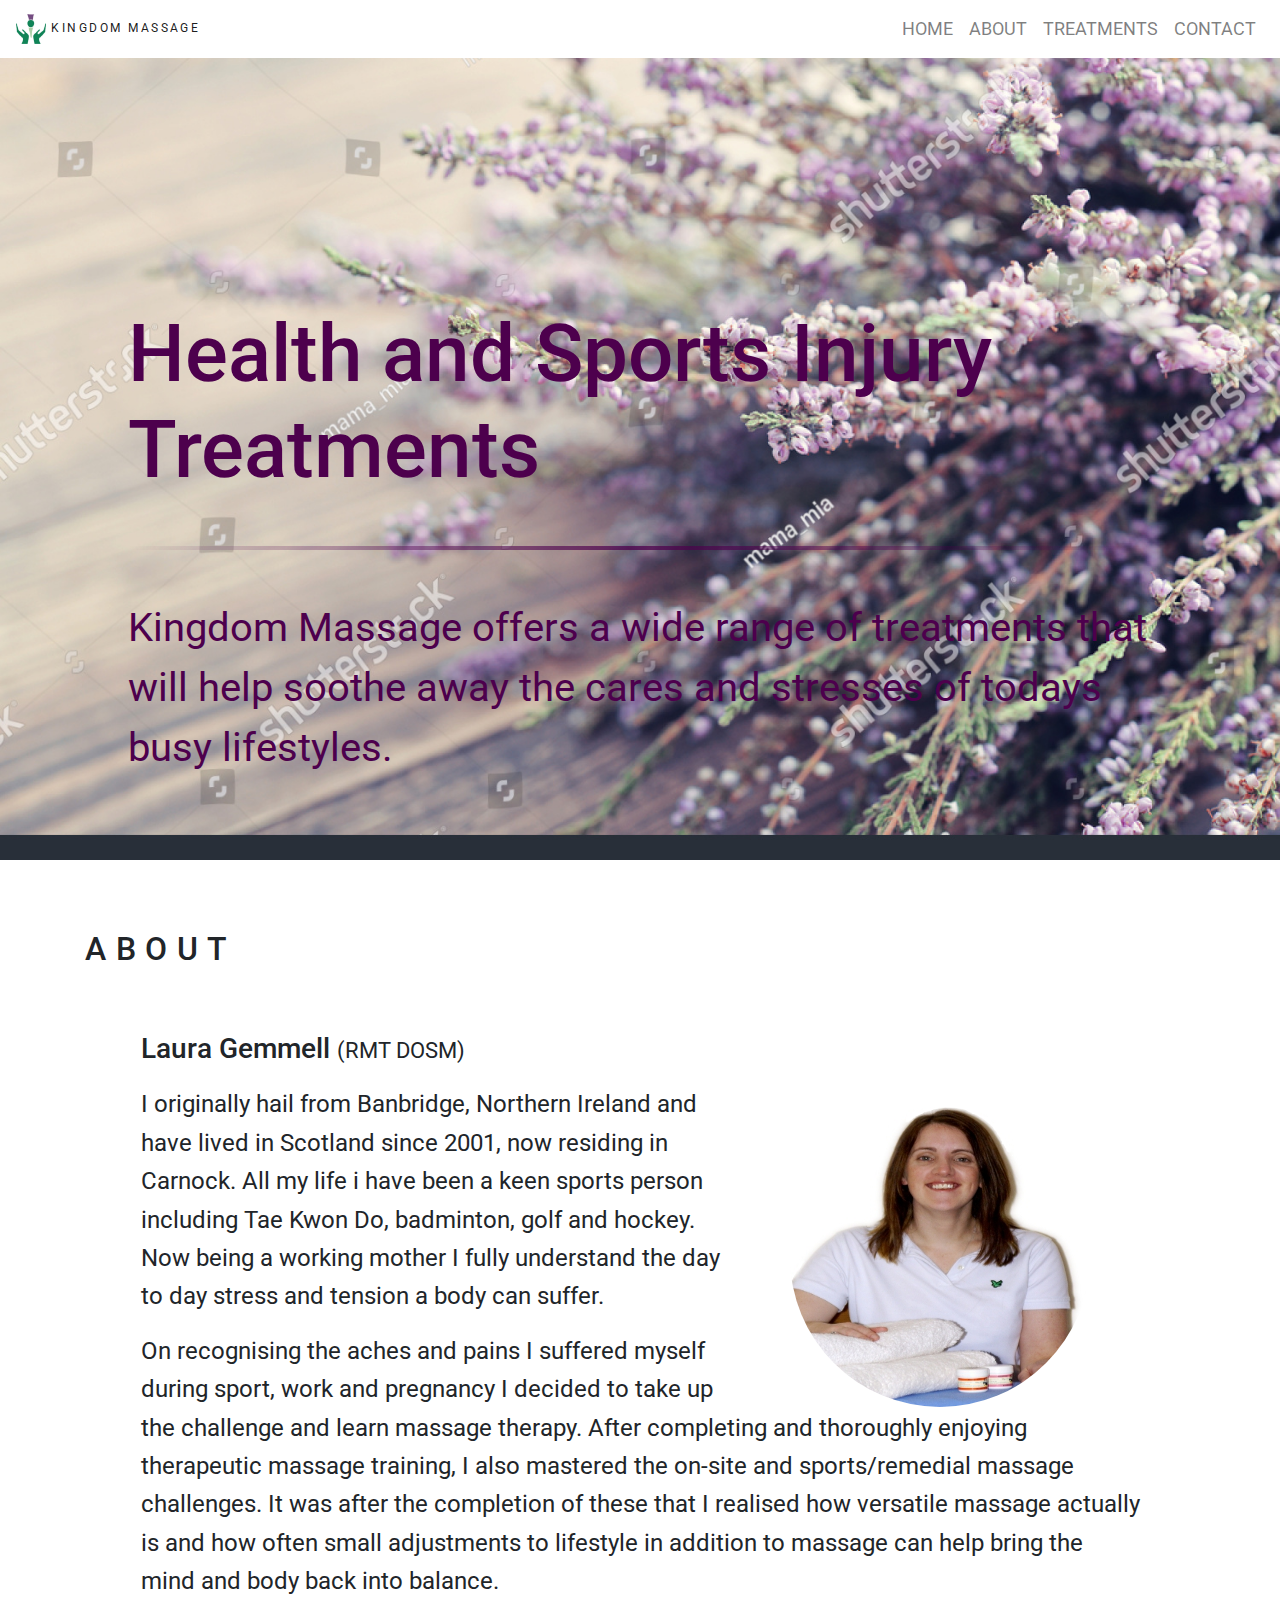
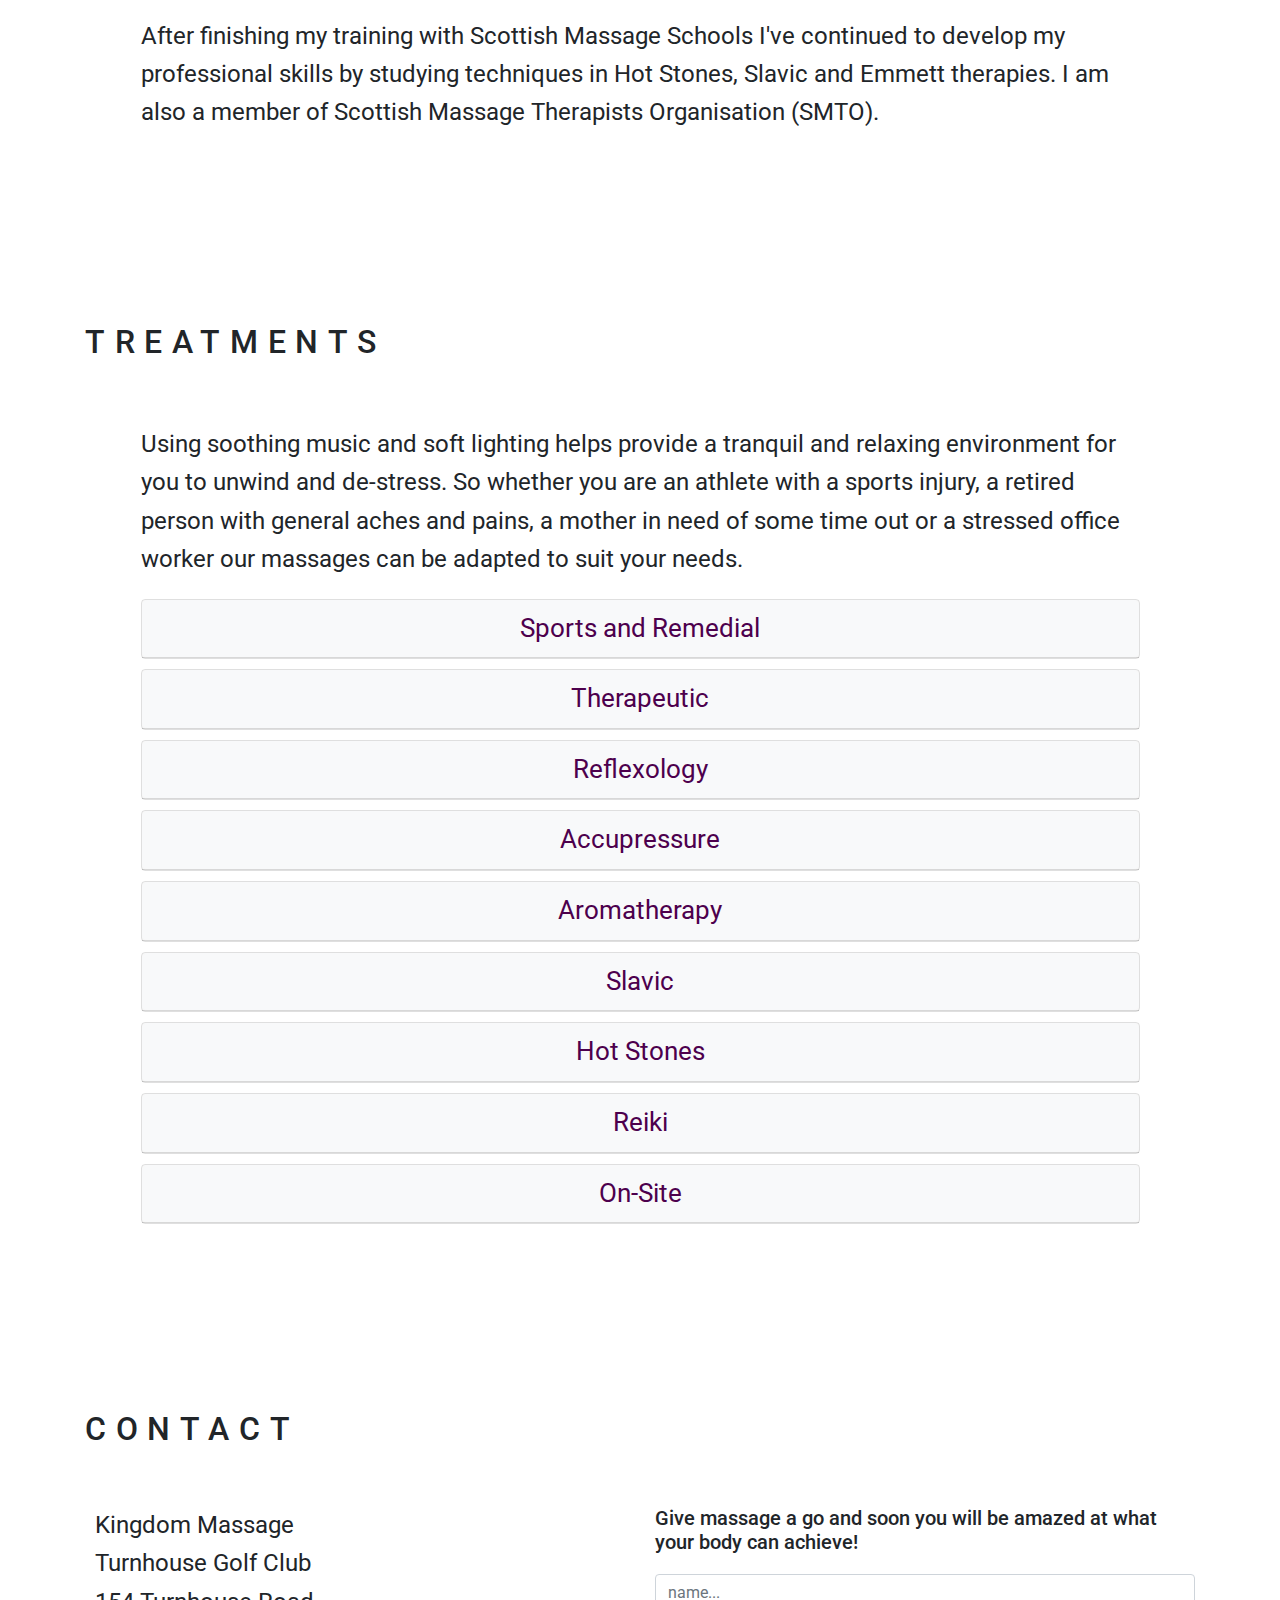
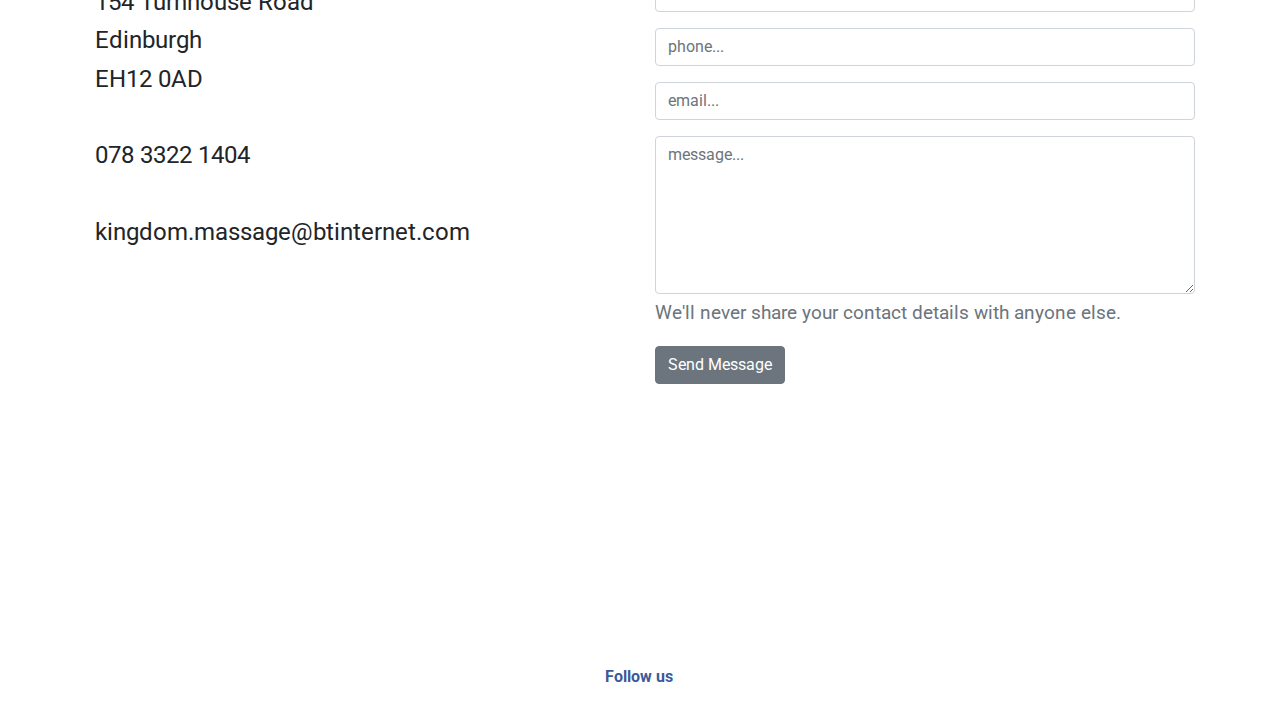
==== index.html @ f92fd1a7 "footer content added" ====
<!DOCTYPE html>
<html lang="en">
<head>
    <meta charset="UTF-8">
    <meta name="viewport" content="width=device-width, initial-scale=1.0">
    <meta http-equiv="X-UA-Compatible" content="ie=edge">
    <link rel="stylesheet" href="https://maxcdn.bootstrapcdn.com/bootstrap/4.1.3/css/bootstrap.min.css">
    <link rel="stylesheet" href="https://use.fontawesome.com/releases/v5.6.1/css/all.css" integrity="sha384-gfdkjb5BdAXd+lj+gudLWI+BXq4IuLW5IT+brZEZsLFm++aCMlF1V92rMkPaX4PP" crossorigin="anonymous"> 
    <link href="https://fonts.googleapis.com/css?family=Roboto:300,400,500,700&display=swap" rel="stylesheet">
    <link rel="stylesheet" href="assets/css/style.css" type="text/css" />
    <title>Kingdom Massage</title>
    
     
    
</head>
<body id="home">

<!-- ########### Header ########### -->

    <header>
        <nav class="navbar navbar-expand-lg navbar-light fixed-top">
            <a class="navbar-brand" href="#home">
                <img src="assets/images/logo.jpg" width="30" height="30" class="d-inline align-middle" alt="logo">
                Kingdom Massage
            </a>
            
            <button class="navbar-toggler" type="button" data-toggle="collapse" data-target="#navbarNavDropdown" aria-controls="navbarNavDropdown" aria-expanded="false" aria-label="Toggle navigation">
                <span class="navbar-toggler-icon"></span>
            </button>
  
            <div class="collapse navbar-collapse" id="navbarNavDropdown">
                <div class="navbar-nav ml-auto">
                    <a class="nav-item nav-link" href="#home">Home</a>
                    <a class="nav-item nav-link" href="#about">About</a>
                    <a class="nav-item nav-link" href="#treatments">Treatments</a>
                    <a class="nav-item nav-link" href="#contact">Contact</a>
                </div>
            </div>
        </nav>
   
        <div class="jumbotron">
            <h1>Health and Sports Injury Treatments</h1>
            <div class="jumbotron-message d-none d-sm-block">
                <hr class="my-5">
                <p>Kingdom Massage offers a wide range of treatments that will help soothe away the cares and stresses of todays busy lifestyles.</p>
            </div>
        </div>
    </header>
     
 
<!-- ########### About section ########### -->
 
    <section id="about">
        <div class="container section-container">
            <h2 class="container-title">About</h2>
            <div class="about-profile">
                <div class="about-image d-none d-sm-block">
                    <img src="assets/images/about.jpg" alt="Laura Gemmell" class="avator">
                </div>
                <div class="about-history">
                    <h3>Laura Gemmell <small>(RMT DOSM)</small></h3>
                    <p>I originally hail from Banbridge, Northern Ireland and have lived in Scotland since 2001, now residing in Carnock.
                    All my life i have been a keen sports person including Tae Kwon Do, badminton, golf and hockey. Now being a working mother I fully 
                    understand the day to day stress and tension a body can suffer.</p>
                        
                    <p>On recognising the aches and pains I suffered myself during sport, work and pregnancy I decided to take up the challenge and learn massage therapy. 
                    After completing and thoroughly enjoying therapeutic massage training, I also mastered the on-site and sports/remedial massage challenges. It was after 
                    the completion of these that I realised how versatile massage actually is and how often small adjustments to lifestyle in addition to massage can help 
                    bring the mind and body back into balance.</p>
                        
                    <p>After finishing my training with Scottish Massage Schools I've continued to develop my professional skills by studying techniques in Hot Stones, 
                    Slavic and Emmett therapies. I am also a member of Scottish Massage Therapists Organisation (SMTO).</p>
                </div>    
            </div>
        </div>
    </section>
  
  
 <!-- ########### treatments section ########### -->
 
    <section id="treatments" class="treatments-background">
        <div class="container section-container">
            <h2 class="container-title">Treatments</h2>
            <div class="treatments-experience">
            <p>Using soothing music and soft lighting helps provide a tranquil and relaxing environment for you to unwind and de-stress. 
            So whether you are an athlete with a sports injury, a retired person with general aches and pains, a mother in need of some time 
            out or a stressed office worker our massages can be adapted to suit your needs.</p>
            <div class="accordion" id="treatments-accordon">
                <div class="card">
                        <div class="card-header" id="headingOne">
                            <button class="btn btn-light btn-lg btn-block collapsed" type="button" data-toggle="collapse" data-target="#collapseOne" aria-expanded="false" aria-controls="collapseOne">
                              Sports and Remedial
                            </button>
                        </div>
                        <div id="collapseOne" class="collapse" aria-labelledby="headingOne" data-parent="#treatments-accordon">
                            <div class="card-body">
                                <div class="d-none d-sm-block">
                                    <img src="assets/images/sports_thumbnail.jpg" alt="Sports and Remedial" class="treatment-image">
                                </div>
                                <div class="treatment-description">
                                    <p>The aim here is to get to the source of an ailment not just the accompanying symptoms. The techniques used (including trigger point and myofascial release) help reduce muscular tension and bring the muscles back into balance with a reduction in pain and
                                        an improvement in range of movement.</p>
                                    <p>It reduces the likelihood of injury and if it does occur, the healing process is quickened. It involves the manipulation of the soft tissues of the body such as muscles, fascia, ligaments and tendons which can become damaged, impaired, knotted, tense
                                        or immobile.</p>
                                    <p>This deep tissue massage not only suits sports people but anyone who suffers with chronic conditions such as back pain, sciatica, arthritis, headaches/migraines, repetitive strain injuries such as tennis and golfers elbow, frozen shoulder etc.</p>
                                    <p>People from all walks of life and of all ages may benefit from this treatment.</p>
                                </div>
                            </div>
                        </div>
                    </div>
                <div class="card">
                        <div class="card-header" id="headingTwo">
                            <button class="btn btn-light btn-lg btn-block collapsed" type="button" data-toggle="collapse" data-target="#collapseTwo" aria-expanded="false" aria-controls="collapseTwo">
                                  Therapeutic
                            </button>
                        </div>
                        <div id="collapseTwo" class="collapse" aria-labelledby="headingTwo" data-parent="#treatments-accordon">
                            <div class="card-body">
                                <div class="d-none d-sm-block">
                                    <img src="assets/images/therapeutic_thumbnail.png" alt="Therapeutic"class="treatment-image">
                                </div>
                                <div class="treatment-description">
                                    <p>This treatment aids relaxation through loosening and improving muscle tone.  An increase in circulation will also enhance both oxygen and nutrient delivery to muscle cells whilst boosting waste removal which results in a reduction of the physical effect of stress i.e. lower heart rate, breathing rate and blood pressure.</p>
                                    <p>Therapeutic massage can be used as a standalone treatment on a regular basis to promote that feel good feeling, as well as treating a wide range of conditions and ailments.</p>
                                </div>
                            </div>
                        </div>
                    </div>
                <div class="card">
                        <div class="card-header" id="headingThree">
                            <button class="btn btn-light btn-lg btn-block collapsed" type="button" data-toggle="collapse" data-target="#collapseThree" aria-expanded="false" aria-controls="collapseThree">
                                Reflexology
                            </button>
                        </div>
                        <div id="collapseThree" class="collapse" aria-labelledby="headingThree" data-parent="#treatments-accordon">
                            <div class="card-body">
                                <div class="d-none d-sm-block">
                                    <img src="assets/images/reflexology_thumbnail.jpeg" alt="Reflexology"class="treatment-image">
                                </div>
                                <div class="treatment-description">
                                    <p>Reflexology is based on the theory that different points on the feet, lower leg, hands, face and ears correspond to different areas on the body.  It’s main aim is to help release stress which in turn will help the body heal and regenerate.  This is achieved through the central nervous system which signals the body to adjust tension levels and aims to enhance overall relaxation and potentially bring internal organs and their systems into a state of optimum functioning.</p>
                                    <p>Another bonus for reflexology is that it can be received by anyone of any age.  The therapist uses unique micromovement techniques with the goal of creating a positive response on the circulatory, respiratory, endocrine, immune and neuropeptide systems.</p>
                                    <p>Turn the tides on stress and let it was away with reflexology!</p>
                                </div>
                            </div>
                        </div>
                    </div>
                <div class="card">
                        <div class="card-header" id="headingFour">
                            <button class="btn btn-light btn-lg btn-block collapsed" type="button" data-toggle="collapse" data-target="#collapseFour" aria-expanded="false" aria-controls="collapseFour">
                                Accupressure
                            </button>
                        </div>
                        <div id="collapseFour" class="collapse" aria-labelledby="headingFour" data-parent="#treatments-accordon">
                            <div class="card-body">
                                <div class="d-none d-sm-block">
                                    <img src="assets/images/accupressure_thumbnail.jpg" alt="Accupressure"class="treatment-image">
                                </div>
                                <div class="treatment-description">
                                    <p>This is a traditional Chinese technique which involves physical pressure being applied to acupoints (common to both acupressure and acupuncture) using the fingertips, hand and elbow. It is a rejuvenating massage for the back, neck, shoulders, arms, hands and scalp. When the acupoints are pressed they release muscular tension and promote the circulation of blood, stimulating the bodies natural self-curative abilities.</p>
                                    <p>Acupressure stengthens resistance to disease and promotes wellness by concentrating on areas most affected by prolonged repetitive work. It continues to be the most effective method for tension-related ailments by using the power and sensitivity of the human hand.</p>
                                 </div>
                            </div>
                        </div>
                    </div>
                <div class="card">
                        <div class="card-header" id="headingFive">
                            <button class="btn btn-light btn-lg btn-block collapsed" type="button" data-toggle="collapse" data-target="#collapseFive" aria-expanded="false" aria-controls="collapseFive">
                                  Aromatherapy
                            </button>
                        </div>
                        <div id="collapseFive" class="collapse" aria-labelledby="headingFive" data-parent="#treatments-accordon">
                            <div class="card-body">
                                <div class="d-none d-sm-block">
                                    <img src="assets/images/aromatherapy_thumbnail.jpeg" alt="Accupressure"class="treatment-image">
                                </div>
                                <div class="treatment-description">
                                    <p>Aromatherapy is a holistic treatment using natural plant extracts to promote health and well being to awaken your senses and equip you to cope with lifes pressures.  The oil blend used is influenced by the desired outcome of the client.  So whether it’s revitalisation or  relaxation, the mind, body and spirit are all given a boost which enhances both physical and emotional health.</p>
                                 </div>
                            </div>
                        </div>
                    </div>
                <div class="card">
                        <div class="card-header" id="headingSix">
                            <button class="btn btn-light btn-lg btn-block collapsed" type="button" data-toggle="collapse" data-target="#collapseSix" aria-expanded="false" aria-controls="collapseSix">
                                Slavic
                            </button>
                        </div>
                        <div id="collapseSix" class="collapse" aria-labelledby="headingSix" data-parent="#treatments-accordon">
                            <div class="card-body">
                                <div class="d-none d-sm-block">
                                    <img src="assets/images/slavic_thumbnail.jpeg" alt="Slavic"class="treatment-image">
                                </div>
                                <div class="treatment-description">
                                    <p>This massage was originally used in Mongolia on their warriors. Back then it was performed with honey, milk and floral water which were combined with herbal infusions.</p>
                                    <p>The massage was further developed in Eastern Europe were it became part of family culture and in the 20th century travelled west as part of ballet dancers pre and post exercise regimes.</p>
                                    <p>Slavic is the heart and soul of aromatherapy and takes it right back to its origins. It is a peaceful, harmonising massage that helps you drift into a dreamlike state using circular, flowing movements which are deeply relaxing. The warm blend of oil used
                                        is ideal for relieving muscle tension and stress aiming to stimulate and relax, pull and support. It’s by this working in duality over every part of the body that rebalances the body’s own natural rhythms.</p>
                                </div>
                            </div>
                        </div>
                    </div>
                <div class="card">
                        <div class="card-header" id="headingSeven">
                            <button class="btn btn-light btn-lg btn-block collapsed" type="button" data-toggle="collapse" data-target="#collapseSeven" aria-expanded="false" aria-controls="collapseSeven">
                                Hot Stones
                            </button>
                        </div>
                        <div id="collapseSeven" class="collapse" aria-labelledby="headingSeven" data-parent="#treatments-accordon">
                            <div class="card-body">
                                <div class="d-none d-sm-block">
                                    <img src="assets/images/hotstones_thumbnail.jpg" alt="Hot Stones"class="treatment-image">
                                </div>
                                <div class="treatment-description">
                                    <p>This is a unique full body massage performed with naturally self warming basalt lava stones. The warm smooth stones are expertly glided over the body with varying pressures, techniques and precision to alleviate the deepest aches, pains, stress and tension.</p>
                                    <p>Hot stones warmed by fire were used by Native Americans and has evolved through many different cultures throughout time. The sumptuous blend of oils used uniquely enhances the stones ability to radiate heat into the body’s tissues which will help promote
                                        healing to revitalise and rebalance the body and mind. This relaxation is achieved by opening up the bodies meridians (energy pathways).</p>
                                    <p>The heated stones expand the blood vessels which helps your body eliminate unwanted waste materials, whilst giving you a soothing sedative effect. You may notice improvement with: muscular aches and pains, poor circulation, rheumatic and arthritic conditions,
                                        fibromyalgia, multiple sclerosis, back pain, stress, anxiety and tension, insomnia, depression.</p>
                                    <p>The overall level of relaxation throughout the body and mind is profound.</p>
                                </div>
                            </div>
                        </div>
                    </div>
                <div class="card">
                        <div class="card-header" id="headingEight">
                            <button class="btn btn-light btn-lg btn-block collapsed" type="button" data-toggle="collapse" data-target="#collapseEight" aria-expanded="false" aria-controls="collapseEight">
                                Reiki
                            </button>
                        </div>
                        <div id="collapseEight" class="collapse" aria-labelledby="headingEight" data-parent="#treatments-accordon">
                            <div class="card-body">
                                <div class="d-none d-sm-block">
                                    <img src="assets/images/reiki_thumbnail.jpeg" alt="Reiki"class="treatment-image">
                                </div>
                                <div class="treatment-description">
                                    <p>Reiki is a Japanese healing art.  Its literal translation is ‘universal energy’ and in reality is the transmission of healing energy through the hands of the practitioner.  The energy known as ‘Ki’ flows through all living things and is vital to well being. The aim of the treatment is to rebalance these energy fields in and around the body to attempt to harmonise and bring relief to a wide range of physical, emotional and mental afflictions.</p>
                                </div>
                            </div>
                        </div>
                    </div>
                <div class="card">
                        <div class="card-header" id="headingNine">
                            <button class="btn btn-light btn-lg btn-block collapsed" type="button" data-toggle="collapse" data-target="#collapseNine" aria-expanded="false" aria-controls="collapseNine">
                                On-Site
                            </button>
                        </div>
                        <div id="collapseNine" class="collapse" aria-labelledby="headingNine" data-parent="#treatments-accordon">
                            <div class="card-body">
                                <div class="d-none d-sm-block">
                                    <img src="assets/images/onsite_thumbnail.jpeg" alt="On-Site"class="treatment-image">
                                </div>
                                <div class="treatment-description">
                                    <p>This is a rejuvenating massage for the upper body lasting 15-20 mins per session. It relaxes and calms yet energises and raises alertness.</p>
                                    
                                    <p>On-site massage is becoming an extremely important tool for companies in the fight against workplace stress. It is actively used as an integral part of staff wellness programmes and lends well to a large variety of companies as it is convenient due to
                                        the fact we come to you.</p>
                                    
                                    <p>This massage has proven to be very effective in reducing stress, fatigue and muscle tension and as a result the recipient will be more focused, productive, happier and healthier. In turn this produces a good company image, meaning you will see a real
                                        return on your investment beginning with reduced absenteeism and not to mention an increase in employer/employee relations.</p>
                                    
                                    <p>There are no oils or creams used and the acupoints which are pressed throughout the massage are accessible over clothes, so there is no need to disrobe. This type of massage also adapts well to a variety of situations and settings as there is no need
                                        for a private room. Conferences and events are ideal where it is often a welcomed break for tired delegates in need of a pick-me-up!</p>
                                </div>
                            </div>
                        </div>
                    </div>
            </div>   
            </div>
        </div>
        
   
            
    </section>       
            
            
            
<!-- ########### Contact section ########### -->


    <section id="contact" class="contact-background">
        
        <div class="container section-container">
            <h2 class="container-title">Contact</h2>
            <div class="row">
                <div class="col-12 col-sm-12 col-md-6 contact-details">
                        <i class="far fa-address-card contact-icon"></i>
                        <div class="address">
                            Kingdom Massage<br>
                            Turnhouse Golf Club<br>
                            154 Turnhouse Road<br>
                            Edinburgh<br>
                            EH12 0AD
                        </div>
                        <br><br>
                        <i class="fas fa-phone contact-icon"></i>
                        078 3322 1404
                        <br><br>
                        <i class="far fa-envelope contact-icon"></i> 
                        kingdom.massage@btinternet.com
                </div>
                
                <div class="col-12 col-sm-12 col-md-6 contact-form">
                    
                    <h5>Give massage a go and soon you will be amazed at what your body can achieve!</h5>
                    
                    <form>
                          <div class="form-group contact-input">
                              <input type="text" class="form-control" id="name" name="name" placeholder="name..." required>
                          </div>
                          <div class="form-group">
                              <input type="text" class="form-control" id="phone" name="phone" placeholder="phone..." required>
                          </div>
                          <div class="form-group">
                              <input type="email" class="form-control" id="email" name-"email" placeholder="email..." required>
                             </div>
                          <div class="form-group">
                              <textarea class="form-control" rows="6" id="message" name="message" placeholder="message..." required></textarea>
                              <small id="emailHelp" class="form-text text-muted">We'll never share your contact details with anyone else.</small>
                          </div>
                          
                          <button type="submit" class="btn btn-secondary">Send Message</button>
                    </form>
         
             
                </div>
            </div>  
        </div>
    </section>
 

  <!-- ########### Footer ########### -->
 
    <footer>
        Follow us
        <a href="https://www.facebook.com/Kingdom-Massage-141864289232921/" target="_blank" class="fab fa-facebook-f">        <i class=></i></a>
    </footer>
    
    <script src="https://code.jquery.com/jquery-3.3.1.slim.min.js" integrity="sha384-q8i/X+965DzO0rT7abK41JStQIAqVgRVzpbzo5smXKp4YfRvH+8abtTE1Pi6jizo" crossorigin="anonymous"></script>
    <script src="https://cdnjs.cloudflare.com/ajax/libs/popper.js/1.14.7/umd/popper.min.js" integrity="sha384-UO2eT0CpHqdSJQ6hJty5KVphtPhzWj9WO1clHTMGa3JDZwrnQq4sF86dIHNDz0W1" crossorigin="anonymous"></script>
    <script src="https://stackpath.bootstrapcdn.com/bootstrap/4.3.1/js/bootstrap.min.js" integrity="sha384-JjSmVgyd0p3pXB1rRibZUAYoIIy6OrQ6VrjIEaFf/nJGzIxFDsf4x0xIM+B07jRM" crossorigin="anonymous"></script>
    

 </body>
</html>
---- assets/css/style.css ----
body {
    margin: 0px;
    padding-top: 50px;
    font-family: 'Roboto', sans-serif;
}

.section-container {
    padding-top: 50px;
    padding-bottom: 50px;
    font-size: 1.5em;
    line-height: 1.6;
}

.container-title {
    text-transform: uppercase;
    letter-spacing: 0.3em;
    font-weight: 500;
    padding-top: 20px;
}


/******************* navbar *******************/

.navbar {
    background-color: #fff;
    font-size: 1.1em;
    text-transform: uppercase;
}

.navbar-nav {
    text-align: right;
}

.navbar-brand {
    font-weight: 400;
    font-size: 0.7em;
    letter-spacing: 0.2em;
}

.navbar-toggler {
    border: 0;
}


/******************* jumbotron *******************/

header {
    height: 90vh;
    background: url("../images/heather-background.jpg") no-repeat center center fixed; 
    -webkit-background-size: cover;
    -moz-background-size: cover;
    -o-background-size: cover;
    background-size: cover;
}

.jumbotron {
    display: inline-block;
    padding-top: 20%;
    padding-left: 10%;
    padding-right: 10%;
    background-color: transparent;
    color: #4d004d;
}

.jumbotron h1 {
    font-size: 5em;
}

.jumbotron p {
    font-size: 2.5em;
}

.jumbotron hr {
    border: 0;
    height: 4px;
    background-image: linear-gradient(to right, rgba(77, 0, 77, 0), rgba(77, 0, 77, 0.75), rgba(77, 0, 77, 0));
}


/******************* about *******************/


.about-profile {
    padding: 5%;
}


.about-history {
    
}
.about-history h3 {
    margin-bottom: 2%;
}

.about-image {
    float: right;
}

.avator {
    margin-top: 75px;
    margin-left: 50px;
    margin-right: 50px;
    vertical-align: middle;
    width: 300px;
    height: 300px;
    border-radius: 50%;
}


/******************* treatments *******************/

.treatments-background {
    min-height: 100vh;
    background: url("../images/treatment-background.jpg") no-repeat center center fixed; 
    -webkit-background-size: cover;
    -moz-background-size: cover;
    -o-background-size: cover;
    background-size: cover;
    padding: 0;
}

.treatments-experience {
    padding: 5%;
}

.accordion {
    margin-top: 20px;
}

.card {
    background-color: transparent;
    margin-bottom: 10px;
}
.card-header {
    padding: 0;
    margin: 0;
}

.card-header .btn-light {
    font-size: 1.1em;
    font-weight: 400;
    color: #4d004d;
}

.card-body {
    background: rgba(255, 255, 255, 0.5);
}

.treatment-description {
    
}

.treatment-image {
    float: right;
    width: 300px;
    height: 250px;
    margin-top: 20px;
    margin-bottom: 20px;
    margin-left: 50px;
    border-radius: 8px;
    box-shadow: 0 4px 8px 0 rgba(0, 0, 0, 0.2), 0 6px 20px 0 rgba(0, 0, 0, 0.19);
}


/******************* contact *******************/

.contact-background {
    min-height: 100vh;
    background: url("../images/contact-background.jpg") no-repeat bottom center fixed; 
    -webkit-background-size: cover;
    -moz-background-size: cover;
    -o-background-size: cover;
    background-size: cover;
    padding: 0;
}

.contact-details {
    margin-top: 50px;
    margin-bottom: 50px;
}

.contact-form {
    margin-top: 50px;
}

.contact-input {
    margin-top: 20px;
}

.contact-icon {
    vertical-align: top;
    padding-top: 5px;
    margin-right: 10px;
}

.address {
    display: inline-block;
}


/******************* footer *******************/

footer {
    background-color: #fff;
    text-align: center;
    padding-top: 20px;
    padding-bottom: 20px;
    font-size: 1em;
    color: #3b5998;
    font-weight: 700;
}

.fa-facebook-f {
    vertical-align: middle;
    font-size: 1.5em;
    font-weight: 300;
    margin-left: 3px;
    padding-top: 7px;
    color: #fff; 
    background: #3b5998;
    height: 40px;
    width: 40px;
    border-radius: 50%;
    transition: all .3s ease-in-out;
    -moz-transition: all .3s ease-in-out;
    -webkit-transition: all .3s ease-in-out;
}

.fa-facebook-f:hover { 
    background-color: #627AAC;
    color: #fff;
    text-decoration: none;
}


/******************* media queries *******************/

@media (max-width: 767px) {
    .jumbotron h1 {
        font-size: 3em
    }
    
    .section-container {
    font-size: 1em;
}
}
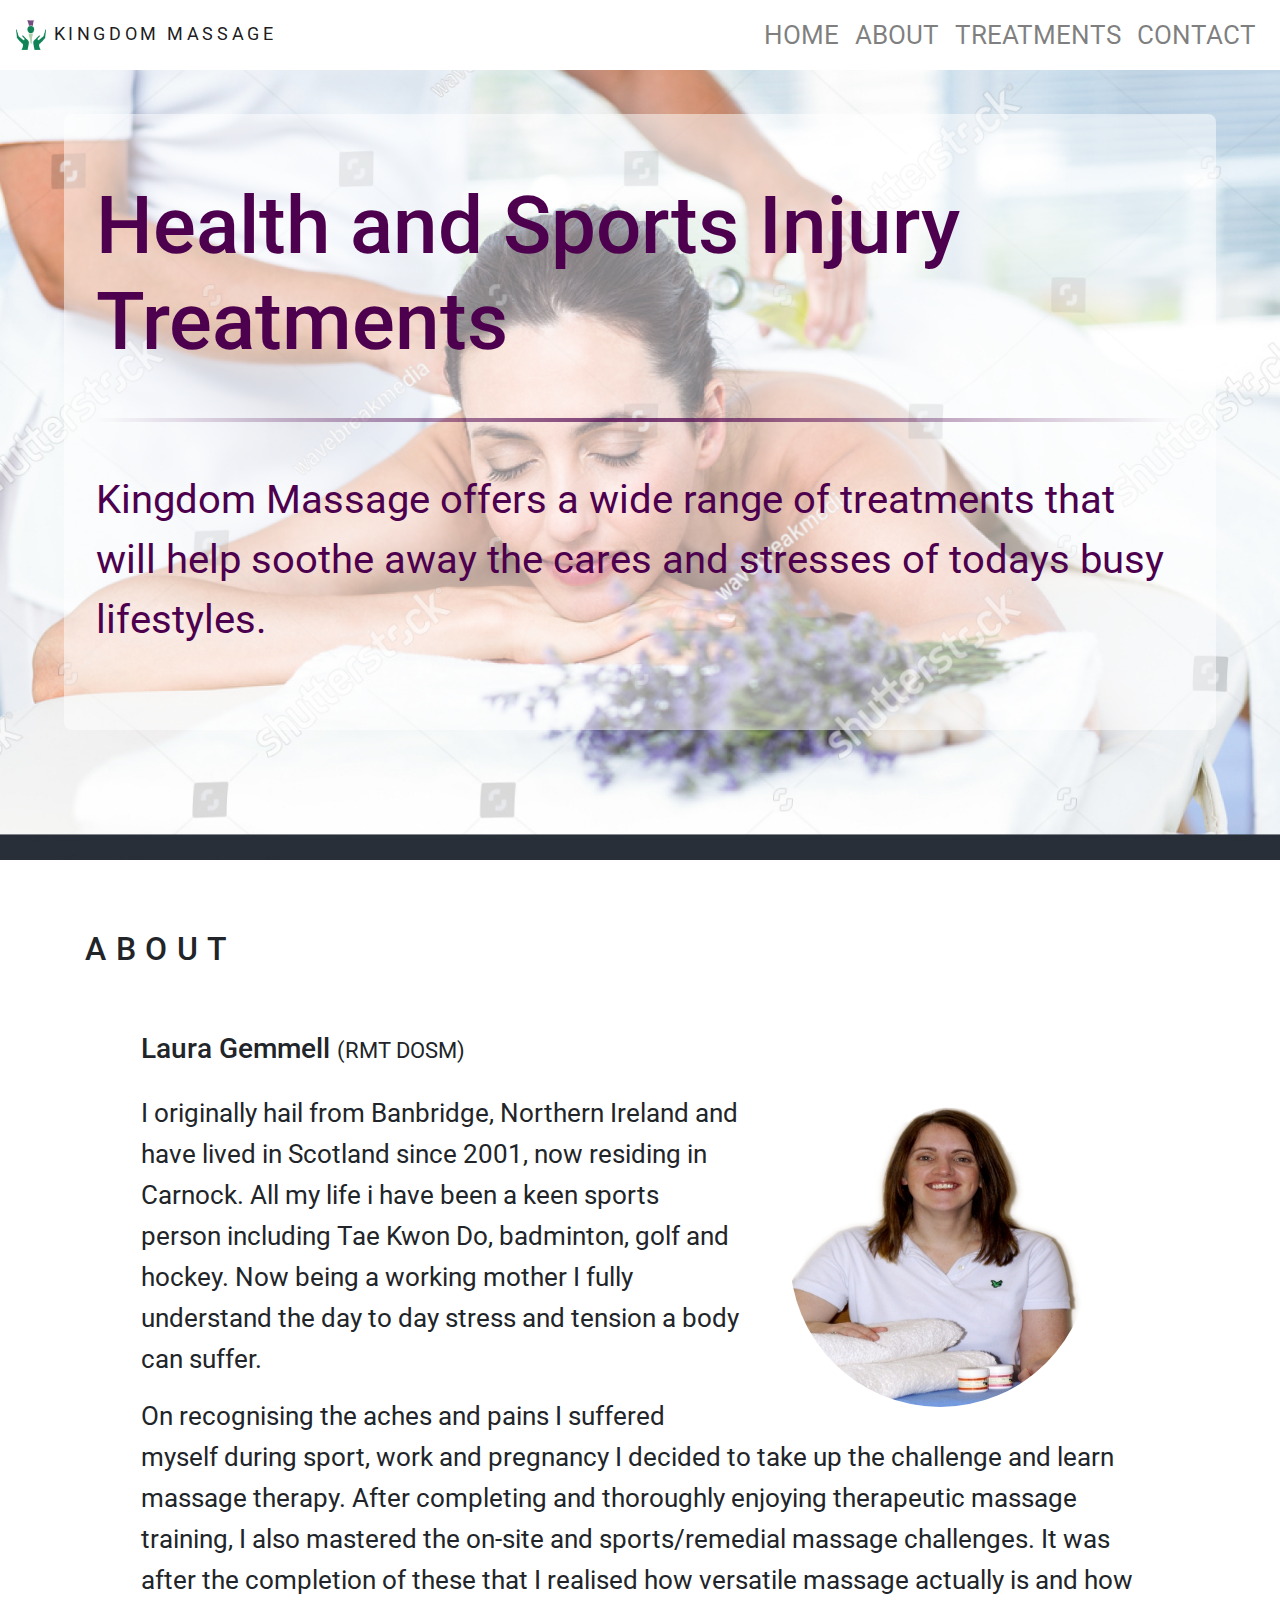
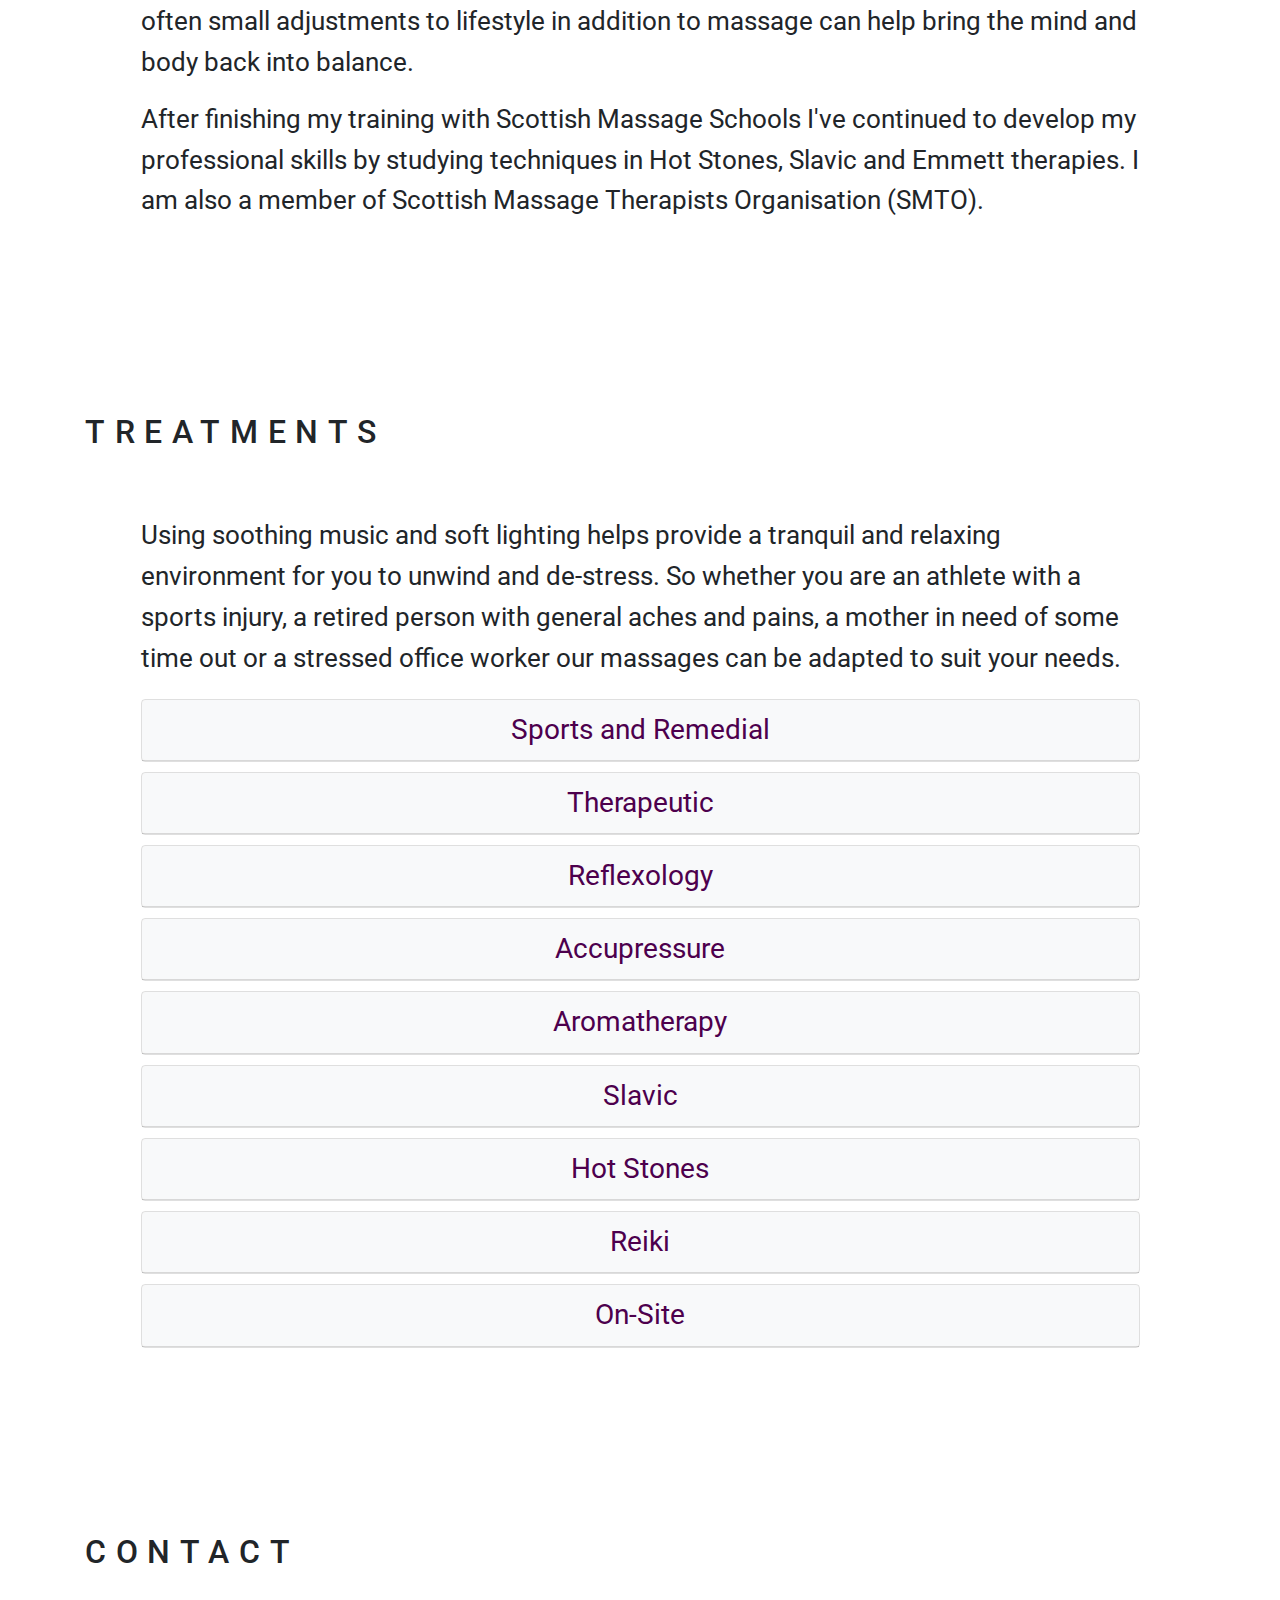
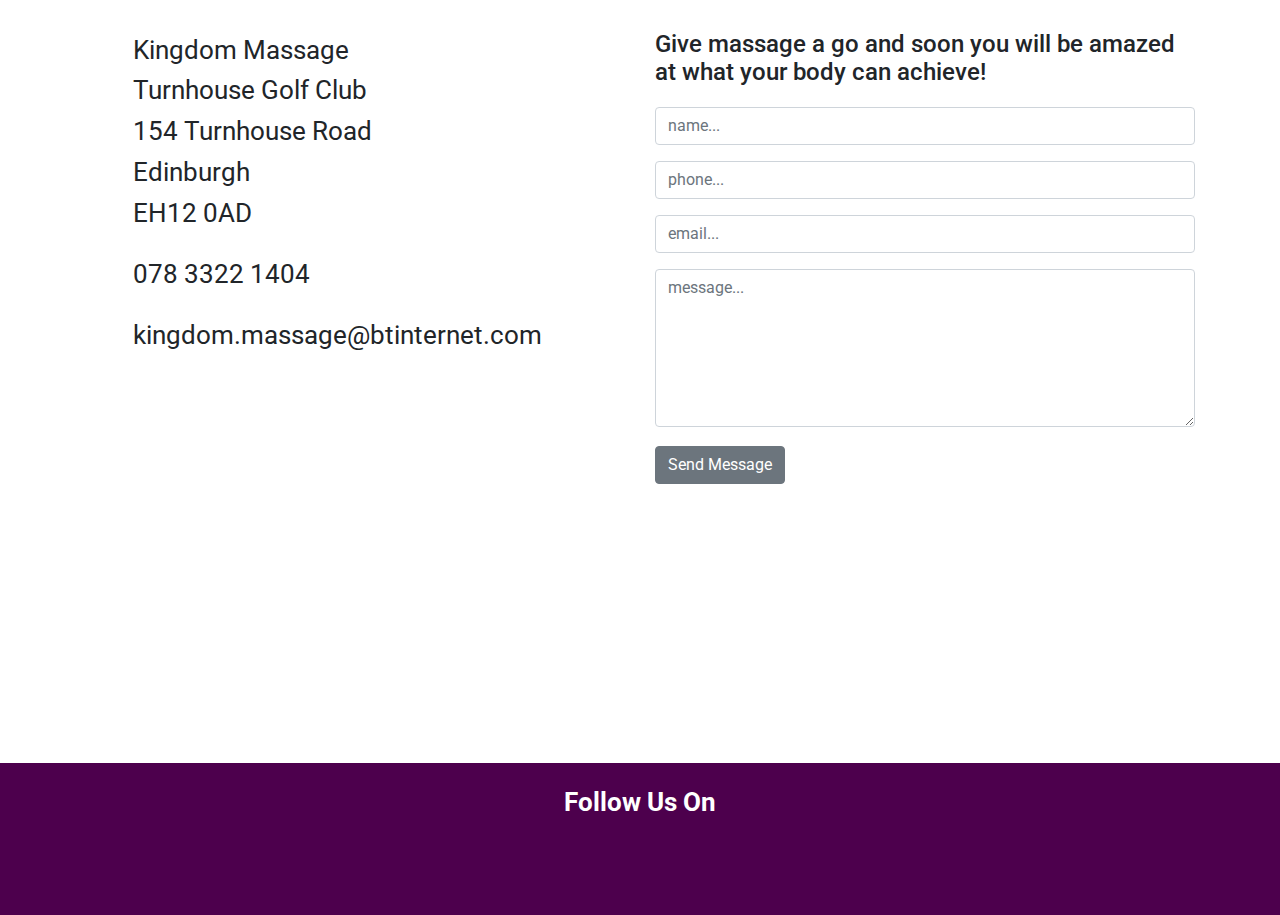
==== commit 4ab8a289: "further css styling added to each section" ====
--- a/index.html
+++ b/index.html
@@ -57,8 +57,9 @@
                 <div class="about-image d-none d-sm-block">
                     <img src="assets/images/about.jpg" alt="Laura Gemmell" class="avator">
                 </div>
+                <h3>Laura Gemmell <small>(RMT DOSM)</small></h3>
                 <div class="about-history">
-                    <h3>Laura Gemmell <small>(RMT DOSM)</small></h3>
+    
                     <p>I originally hail from Banbridge, Northern Ireland and have lived in Scotland since 2001, now residing in Carnock.
                     All my life i have been a keen sports person including Tae Kwon Do, badminton, golf and hockey. Now being a working mother I fully 
                     understand the day to day stress and tension a body can suffer.</p>
@@ -75,254 +76,253 @@
         </div>
     </section>
   
-  
  <!-- ########### treatments section ########### -->
  
     <section id="treatments" class="treatments-background">
         <div class="container section-container">
             <h2 class="container-title">Treatments</h2>
             <div class="treatments-experience">
-            <p>Using soothing music and soft lighting helps provide a tranquil and relaxing environment for you to unwind and de-stress. 
-            So whether you are an athlete with a sports injury, a retired person with general aches and pains, a mother in need of some time 
-            out or a stressed office worker our massages can be adapted to suit your needs.</p>
-            <div class="accordion" id="treatments-accordon">
-                <div class="card">
-                        <div class="card-header" id="headingOne">
-                            <button class="btn btn-light btn-lg btn-block collapsed" type="button" data-toggle="collapse" data-target="#collapseOne" aria-expanded="false" aria-controls="collapseOne">
-                              Sports and Remedial
-                            </button>
-                        </div>
-                        <div id="collapseOne" class="collapse" aria-labelledby="headingOne" data-parent="#treatments-accordon">
-                            <div class="card-body">
-                                <div class="d-none d-sm-block">
-                                    <img src="assets/images/sports_thumbnail.jpg" alt="Sports and Remedial" class="treatment-image">
-                                </div>
-                                <div class="treatment-description">
-                                    <p>The aim here is to get to the source of an ailment not just the accompanying symptoms. The techniques used (including trigger point and myofascial release) help reduce muscular tension and bring the muscles back into balance with a reduction in pain and
-                                        an improvement in range of movement.</p>
-                                    <p>It reduces the likelihood of injury and if it does occur, the healing process is quickened. It involves the manipulation of the soft tissues of the body such as muscles, fascia, ligaments and tendons which can become damaged, impaired, knotted, tense
-                                        or immobile.</p>
-                                    <p>This deep tissue massage not only suits sports people but anyone who suffers with chronic conditions such as back pain, sciatica, arthritis, headaches/migraines, repetitive strain injuries such as tennis and golfers elbow, frozen shoulder etc.</p>
-                                    <p>People from all walks of life and of all ages may benefit from this treatment.</p>
-                                </div>
-                            </div>
-                        </div>
-                    </div>
-                <div class="card">
-                        <div class="card-header" id="headingTwo">
-                            <button class="btn btn-light btn-lg btn-block collapsed" type="button" data-toggle="collapse" data-target="#collapseTwo" aria-expanded="false" aria-controls="collapseTwo">
-                                  Therapeutic
-                            </button>
-                        </div>
-                        <div id="collapseTwo" class="collapse" aria-labelledby="headingTwo" data-parent="#treatments-accordon">
-                            <div class="card-body">
-                                <div class="d-none d-sm-block">
-                                    <img src="assets/images/therapeutic_thumbnail.png" alt="Therapeutic"class="treatment-image">
-                                </div>
-                                <div class="treatment-description">
-                                    <p>This treatment aids relaxation through loosening and improving muscle tone.  An increase in circulation will also enhance both oxygen and nutrient delivery to muscle cells whilst boosting waste removal which results in a reduction of the physical effect of stress i.e. lower heart rate, breathing rate and blood pressure.</p>
-                                    <p>Therapeutic massage can be used as a standalone treatment on a regular basis to promote that feel good feeling, as well as treating a wide range of conditions and ailments.</p>
-                                </div>
-                            </div>
-                        </div>
-                    </div>
-                <div class="card">
-                        <div class="card-header" id="headingThree">
-                            <button class="btn btn-light btn-lg btn-block collapsed" type="button" data-toggle="collapse" data-target="#collapseThree" aria-expanded="false" aria-controls="collapseThree">
-                                Reflexology
-                            </button>
-                        </div>
-                        <div id="collapseThree" class="collapse" aria-labelledby="headingThree" data-parent="#treatments-accordon">
-                            <div class="card-body">
-                                <div class="d-none d-sm-block">
-                                    <img src="assets/images/reflexology_thumbnail.jpeg" alt="Reflexology"class="treatment-image">
-                                </div>
-                                <div class="treatment-description">
-                                    <p>Reflexology is based on the theory that different points on the feet, lower leg, hands, face and ears correspond to different areas on the body.  It’s main aim is to help release stress which in turn will help the body heal and regenerate.  This is achieved through the central nervous system which signals the body to adjust tension levels and aims to enhance overall relaxation and potentially bring internal organs and their systems into a state of optimum functioning.</p>
-                                    <p>Another bonus for reflexology is that it can be received by anyone of any age.  The therapist uses unique micromovement techniques with the goal of creating a positive response on the circulatory, respiratory, endocrine, immune and neuropeptide systems.</p>
-                                    <p>Turn the tides on stress and let it was away with reflexology!</p>
-                                </div>
-                            </div>
-                        </div>
-                    </div>
-                <div class="card">
-                        <div class="card-header" id="headingFour">
-                            <button class="btn btn-light btn-lg btn-block collapsed" type="button" data-toggle="collapse" data-target="#collapseFour" aria-expanded="false" aria-controls="collapseFour">
-                                Accupressure
-                            </button>
-                        </div>
-                        <div id="collapseFour" class="collapse" aria-labelledby="headingFour" data-parent="#treatments-accordon">
-                            <div class="card-body">
-                                <div class="d-none d-sm-block">
-                                    <img src="assets/images/accupressure_thumbnail.jpg" alt="Accupressure"class="treatment-image">
-                                </div>
-                                <div class="treatment-description">
-                                    <p>This is a traditional Chinese technique which involves physical pressure being applied to acupoints (common to both acupressure and acupuncture) using the fingertips, hand and elbow. It is a rejuvenating massage for the back, neck, shoulders, arms, hands and scalp. When the acupoints are pressed they release muscular tension and promote the circulation of blood, stimulating the bodies natural self-curative abilities.</p>
-                                    <p>Acupressure stengthens resistance to disease and promotes wellness by concentrating on areas most affected by prolonged repetitive work. It continues to be the most effective method for tension-related ailments by using the power and sensitivity of the human hand.</p>
-                                 </div>
-                            </div>
-                        </div>
-                    </div>
-                <div class="card">
-                        <div class="card-header" id="headingFive">
-                            <button class="btn btn-light btn-lg btn-block collapsed" type="button" data-toggle="collapse" data-target="#collapseFive" aria-expanded="false" aria-controls="collapseFive">
-                                  Aromatherapy
-                            </button>
-                        </div>
-                        <div id="collapseFive" class="collapse" aria-labelledby="headingFive" data-parent="#treatments-accordon">
-                            <div class="card-body">
-                                <div class="d-none d-sm-block">
-                                    <img src="assets/images/aromatherapy_thumbnail.jpeg" alt="Accupressure"class="treatment-image">
-                                </div>
-                                <div class="treatment-description">
-                                    <p>Aromatherapy is a holistic treatment using natural plant extracts to promote health and well being to awaken your senses and equip you to cope with lifes pressures.  The oil blend used is influenced by the desired outcome of the client.  So whether it’s revitalisation or  relaxation, the mind, body and spirit are all given a boost which enhances both physical and emotional health.</p>
-                                 </div>
-                            </div>
-                        </div>
-                    </div>
-                <div class="card">
-                        <div class="card-header" id="headingSix">
-                            <button class="btn btn-light btn-lg btn-block collapsed" type="button" data-toggle="collapse" data-target="#collapseSix" aria-expanded="false" aria-controls="collapseSix">
-                                Slavic
-                            </button>
-                        </div>
-                        <div id="collapseSix" class="collapse" aria-labelledby="headingSix" data-parent="#treatments-accordon">
-                            <div class="card-body">
-                                <div class="d-none d-sm-block">
-                                    <img src="assets/images/slavic_thumbnail.jpeg" alt="Slavic"class="treatment-image">
-                                </div>
-                                <div class="treatment-description">
-                                    <p>This massage was originally used in Mongolia on their warriors. Back then it was performed with honey, milk and floral water which were combined with herbal infusions.</p>
-                                    <p>The massage was further developed in Eastern Europe were it became part of family culture and in the 20th century travelled west as part of ballet dancers pre and post exercise regimes.</p>
-                                    <p>Slavic is the heart and soul of aromatherapy and takes it right back to its origins. It is a peaceful, harmonising massage that helps you drift into a dreamlike state using circular, flowing movements which are deeply relaxing. The warm blend of oil used
-                                        is ideal for relieving muscle tension and stress aiming to stimulate and relax, pull and support. It’s by this working in duality over every part of the body that rebalances the body’s own natural rhythms.</p>
-                                </div>
-                            </div>
-                        </div>
-                    </div>
-                <div class="card">
-                        <div class="card-header" id="headingSeven">
-                            <button class="btn btn-light btn-lg btn-block collapsed" type="button" data-toggle="collapse" data-target="#collapseSeven" aria-expanded="false" aria-controls="collapseSeven">
-                                Hot Stones
-                            </button>
-                        </div>
-                        <div id="collapseSeven" class="collapse" aria-labelledby="headingSeven" data-parent="#treatments-accordon">
-                            <div class="card-body">
-                                <div class="d-none d-sm-block">
-                                    <img src="assets/images/hotstones_thumbnail.jpg" alt="Hot Stones"class="treatment-image">
-                                </div>
-                                <div class="treatment-description">
-                                    <p>This is a unique full body massage performed with naturally self warming basalt lava stones. The warm smooth stones are expertly glided over the body with varying pressures, techniques and precision to alleviate the deepest aches, pains, stress and tension.</p>
-                                    <p>Hot stones warmed by fire were used by Native Americans and has evolved through many different cultures throughout time. The sumptuous blend of oils used uniquely enhances the stones ability to radiate heat into the body’s tissues which will help promote
-                                        healing to revitalise and rebalance the body and mind. This relaxation is achieved by opening up the bodies meridians (energy pathways).</p>
-                                    <p>The heated stones expand the blood vessels which helps your body eliminate unwanted waste materials, whilst giving you a soothing sedative effect. You may notice improvement with: muscular aches and pains, poor circulation, rheumatic and arthritic conditions,
-                                        fibromyalgia, multiple sclerosis, back pain, stress, anxiety and tension, insomnia, depression.</p>
-                                    <p>The overall level of relaxation throughout the body and mind is profound.</p>
-                                </div>
-                            </div>
-                        </div>
-                    </div>
-                <div class="card">
-                        <div class="card-header" id="headingEight">
-                            <button class="btn btn-light btn-lg btn-block collapsed" type="button" data-toggle="collapse" data-target="#collapseEight" aria-expanded="false" aria-controls="collapseEight">
-                                Reiki
-                            </button>
-                        </div>
-                        <div id="collapseEight" class="collapse" aria-labelledby="headingEight" data-parent="#treatments-accordon">
-                            <div class="card-body">
-                                <div class="d-none d-sm-block">
-                                    <img src="assets/images/reiki_thumbnail.jpeg" alt="Reiki"class="treatment-image">
-                                </div>
-                                <div class="treatment-description">
-                                    <p>Reiki is a Japanese healing art.  Its literal translation is ‘universal energy’ and in reality is the transmission of healing energy through the hands of the practitioner.  The energy known as ‘Ki’ flows through all living things and is vital to well being. The aim of the treatment is to rebalance these energy fields in and around the body to attempt to harmonise and bring relief to a wide range of physical, emotional and mental afflictions.</p>
-                                </div>
-                            </div>
-                        </div>
-                    </div>
-                <div class="card">
-                        <div class="card-header" id="headingNine">
-                            <button class="btn btn-light btn-lg btn-block collapsed" type="button" data-toggle="collapse" data-target="#collapseNine" aria-expanded="false" aria-controls="collapseNine">
-                                On-Site
-                            </button>
-                        </div>
-                        <div id="collapseNine" class="collapse" aria-labelledby="headingNine" data-parent="#treatments-accordon">
-                            <div class="card-body">
-                                <div class="d-none d-sm-block">
-                                    <img src="assets/images/onsite_thumbnail.jpeg" alt="On-Site"class="treatment-image">
-                                </div>
-                                <div class="treatment-description">
-                                    <p>This is a rejuvenating massage for the upper body lasting 15-20 mins per session. It relaxes and calms yet energises and raises alertness.</p>
+                <p>Using soothing music and soft lighting helps provide a tranquil and relaxing environment for you to unwind and de-stress. 
+                So whether you are an athlete with a sports injury, a retired person with general aches and pains, a mother in need of some time 
+                out or a stressed office worker our massages can be adapted to suit your needs.</p>
+                <div class="accordion" id="treatments-accordon">
+                    <div class="card">
+                    <div class="card-header" id="headingOne">
+                        <button class="btn btn-light btn-lg btn-block collapsed" type="button" data-toggle="collapse" data-target="#collapseOne" aria-expanded="false" aria-controls="collapseOne">
+                            Sports and Remedial
+                        </button>
+                    </div>
+                    <div id="collapseOne" class="collapse" aria-labelledby="headingOne" data-parent="#treatments-accordon">
+                        <div class="card-body">
+                            <div class="d-none d-sm-block">
+                                <img src="assets/images/sports_thumbnail.jpg" alt="Sports and Remedial" class="treatment-image">
+                            </div>
+                            <div class="treatment-description">
+                                <p>The aim here is to get to the source of an ailment not just the accompanying symptoms. The techniques used (including trigger point and myofascial release) help reduce muscular tension and bring the muscles back into balance with a reduction in pain and
+                                    an improvement in range of movement.</p>
+                                <p>It reduces the likelihood of injury and if it does occur, the healing process is quickened. It involves the manipulation of the soft tissues of the body such as muscles, fascia, ligaments and tendons which can become damaged, impaired, knotted, tense
+                                    or immobile.</p>
+                                <p>This deep tissue massage not only suits sports people but anyone who suffers with chronic conditions such as back pain, sciatica, arthritis, headaches/migraines, repetitive strain injuries such as tennis and golfers elbow, frozen shoulder etc.</p>
+                                <p>People from all walks of life and of all ages may benefit from this treatment.</p>
+                            </div>
+                        </div>
+                    </div>
+                </div>
+                    <div class="card">
+                    <div class="card-header" id="headingTwo">
+                        <button class="btn btn-light btn-lg btn-block collapsed" type="button" data-toggle="collapse" data-target="#collapseTwo" aria-expanded="false" aria-controls="collapseTwo">
+                            Therapeutic
+                        </button>
+                    </div>
+                    <div id="collapseTwo" class="collapse" aria-labelledby="headingTwo" data-parent="#treatments-accordon">
+                        <div class="card-body">
+                            <div class="d-none d-sm-block">
+                                <img src="assets/images/therapeutic_thumbnail.png" alt="Therapeutic"class="treatment-image">
+                            </div>
+                            <div class="treatment-description">
+                                <p>This treatment aids relaxation through loosening and improving muscle tone.  An increase in circulation will also enhance both oxygen and nutrient delivery to muscle cells whilst boosting waste removal which results in a reduction of the physical effect of stress i.e. lower heart rate, breathing rate and blood pressure.</p>
+                                <p>Therapeutic massage can be used as a standalone treatment on a regular basis to promote that feel good feeling, as well as treating a wide range of conditions and ailments.</p>
+                            </div>
+                        </div>
+                    </div>
+                </div>
+                    <div class="card">
+                    <div class="card-header" id="headingThree">
+                        <button class="btn btn-light btn-lg btn-block collapsed" type="button" data-toggle="collapse" data-target="#collapseThree" aria-expanded="false" aria-controls="collapseThree">
+                            Reflexology
+                        </button>
+                    </div>
+                    <div id="collapseThree" class="collapse" aria-labelledby="headingThree" data-parent="#treatments-accordon">
+                        <div class="card-body">
+                            <div class="d-none d-sm-block">
+                                <img src="assets/images/reflexology_thumbnail.jpeg" alt="Reflexology"class="treatment-image">
+                            </div>
+                            <div class="treatment-description">
+                                <p>Reflexology is based on the theory that different points on the feet, lower leg, hands, face and ears correspond to different areas on the body.  It’s main aim is to help release stress which in turn will help the body heal and regenerate.  This is achieved through the central nervous system which signals the body to adjust tension levels and aims to enhance overall relaxation and potentially bring internal organs and their systems into a state of optimum functioning.</p>
+                                <p>Another bonus for reflexology is that it can be received by anyone of any age.  The therapist uses unique micromovement techniques with the goal of creating a positive response on the circulatory, respiratory, endocrine, immune and neuropeptide systems.</p>
+                                <p>Turn the tides on stress and let it was away with reflexology!</p>
+                            </div>
+                        </div>
+                    </div>
+                </div>
+                    <div class="card">
+                    <div class="card-header" id="headingFour">
+                        <button class="btn btn-light btn-lg btn-block collapsed" type="button" data-toggle="collapse" data-target="#collapseFour" aria-expanded="false" aria-controls="collapseFour">
+                            Accupressure
+                        </button>
+                    </div>
+                    <div id="collapseFour" class="collapse" aria-labelledby="headingFour" data-parent="#treatments-accordon">
+                        <div class="card-body">
+                            <div class="d-none d-sm-block">
+                                <img src="assets/images/accupressure_thumbnail.jpg" alt="Accupressure"class="treatment-image">
+                            </div>
+                            <div class="treatment-description">
+                                <p>This is a traditional Chinese technique which involves physical pressure being applied to acupoints (common to both acupressure and acupuncture) using the fingertips, hand and elbow. It is a rejuvenating massage for the back, neck, shoulders, arms, hands and scalp. When the acupoints are pressed they release muscular tension and promote the circulation of blood, stimulating the bodies natural self-curative abilities.</p>
+                                <p>Acupressure stengthens resistance to disease and promotes wellness by concentrating on areas most affected by prolonged repetitive work. It continues to be the most effective method for tension-related ailments by using the power and sensitivity of the human hand.</p>
+                             </div>
+                        </div>
+                    </div>
+                </div>
+                    <div class="card">
+                    <div class="card-header" id="headingFive">
+                        <button class="btn btn-light btn-lg btn-block collapsed" type="button" data-toggle="collapse" data-target="#collapseFive" aria-expanded="false" aria-controls="collapseFive">
+                            Aromatherapy
+                        </button>
+                    </div>
+                    <div id="collapseFive" class="collapse" aria-labelledby="headingFive" data-parent="#treatments-accordon">
+                        <div class="card-body">
+                            <div class="d-none d-sm-block">
+                                <img src="assets/images/aromatherapy_thumbnail.jpeg" alt="Accupressure"class="treatment-image">
+                            </div>
+                            <div class="treatment-description">
+                                <p>Aromatherapy is a holistic treatment using natural plant extracts to promote health and well being to awaken your senses and equip you to cope with lifes pressures.  The oil blend used is influenced by the desired outcome of the client.  So whether it’s revitalisation or  relaxation, the mind, body and spirit are all given a boost which enhances both physical and emotional health.</p>
+                             </div>
+                        </div>
+                    </div>
+                </div>
+                    <div class="card">
+                    <div class="card-header" id="headingSix">
+                        <button class="btn btn-light btn-lg btn-block collapsed" type="button" data-toggle="collapse" data-target="#collapseSix" aria-expanded="false" aria-controls="collapseSix">
+                            Slavic
+                        </button>
+                    </div>
+                    <div id="collapseSix" class="collapse" aria-labelledby="headingSix" data-parent="#treatments-accordon">
+                        <div class="card-body">
+                            <div class="d-none d-sm-block">
+                                <img src="assets/images/slavic_thumbnail.jpeg" alt="Slavic"class="treatment-image">
+                            </div>
+                            <div class="treatment-description">
+                                <p>This massage was originally used in Mongolia on their warriors. Back then it was performed with honey, milk and floral water which were combined with herbal infusions.</p>
+                                <p>The massage was further developed in Eastern Europe were it became part of family culture and in the 20th century travelled west as part of ballet dancers pre and post exercise regimes.</p>
+                                <p>Slavic is the heart and soul of aromatherapy and takes it right back to its origins. It is a peaceful, harmonising massage that helps you drift into a dreamlike state using circular, flowing movements which are deeply relaxing. The warm blend of oil used
+                                    is ideal for relieving muscle tension and stress aiming to stimulate and relax, pull and support. It’s by this working in duality over every part of the body that rebalances the body’s own natural rhythms.</p>
+                            </div>
+                        </div>
+                    </div>
+                </div>
+                    <div class="card">
+                    <div class="card-header" id="headingSeven">
+                        <button class="btn btn-light btn-lg btn-block collapsed" type="button" data-toggle="collapse" data-target="#collapseSeven" aria-expanded="false" aria-controls="collapseSeven">
+                            Hot Stones
+                        </button>
+                    </div>
+                    <div id="collapseSeven" class="collapse" aria-labelledby="headingSeven" data-parent="#treatments-accordon">
+                        <div class="card-body">
+                            <div class="d-none d-sm-block">
+                                <img src="assets/images/hotstones_thumbnail.jpg" alt="Hot Stones"class="treatment-image">
+                            </div>
+                            <div class="treatment-description">
+                                <p>This is a unique full body massage performed with naturally self warming basalt lava stones. The warm smooth stones are expertly glided over the body with varying pressures, techniques and precision to alleviate the deepest aches, pains, stress and tension.</p>
+                                <p>Hot stones warmed by fire were used by Native Americans and has evolved through many different cultures throughout time. The sumptuous blend of oils used uniquely enhances the stones ability to radiate heat into the body’s tissues which will help promote
+                                    healing to revitalise and rebalance the body and mind. This relaxation is achieved by opening up the bodies meridians (energy pathways).</p>
+                                <p>The heated stones expand the blood vessels which helps your body eliminate unwanted waste materials, whilst giving you a soothing sedative effect. You may notice improvement with: muscular aches and pains, poor circulation, rheumatic and arthritic conditions,
+                                    fibromyalgia, multiple sclerosis, back pain, stress, anxiety and tension, insomnia, depression.</p>
+                                <p>The overall level of relaxation throughout the body and mind is profound.</p>
+                            </div>
+                        </div>
+                    </div>
+                </div>
+                    <div class="card">
+                    <div class="card-header" id="headingEight">
+                        <button class="btn btn-light btn-lg btn-block collapsed" type="button" data-toggle="collapse" data-target="#collapseEight" aria-expanded="false" aria-controls="collapseEight">
+                            Reiki
+                        </button>
+                        </div>
+                    <div id="collapseEight" class="collapse" aria-labelledby="headingEight" data-parent="#treatments-accordon">
+                        <div class="card-body">
+                            <div class="d-none d-sm-block">
+                                <img src="assets/images/reiki_thumbnail.jpeg" alt="Reiki"class="treatment-image">
+                            </div>
+                            <div class="treatment-description">
+                                <p>Reiki is a Japanese healing art.  Its literal translation is ‘universal energy’ and in reality is the transmission of healing energy through the hands of the practitioner.  The energy known as ‘Ki’ flows through all living things and is vital to well being. The aim of the treatment is to rebalance these energy fields in and around the body to attempt to harmonise and bring relief to a wide range of physical, emotional and mental afflictions.</p>
+                            </div>
+                        </div>
+                    </div>
+                </div>
+                    <div class="card">
+                    <div class="card-header" id="headingNine">
+                        <button class="btn btn-light btn-lg btn-block collapsed" type="button" data-toggle="collapse" data-target="#collapseNine" aria-expanded="false" aria-controls="collapseNine">
+                             On-Site
+                        </button>
+                    </div>
+                    <div id="collapseNine" class="collapse" aria-labelledby="headingNine" data-parent="#treatments-accordon">
+                        <div class="card-body">
+                            <div class="d-none d-sm-block">
+                                <img src="assets/images/onsite_thumbnail.jpeg" alt="On-Site"class="treatment-image">
+                            </div>
+                            <div class="treatment-description">
+                                <p>This is a rejuvenating massage for the upper body lasting 15-20 mins per session. It relaxes and calms yet energises and raises alertness.</p>
+                                <p>On-site massage is becoming an extremely important tool for companies in the fight against workplace stress. It is actively used as an integral part of staff wellness programmes and lends well to a large variety of companies as it is convenient due to
+                                    the fact we come to you.</p>
+                                <p>This massage has proven to be very effective in reducing stress, fatigue and muscle tension and as a result the recipient will be more focused, productive, happier and healthier. In turn this produces a good company image, meaning you will see a real
+                                    return on your investment beginning with reduced absenteeism and not to mention an increase in employer/employee relations.</p>
                                     
-                                    <p>On-site massage is becoming an extremely important tool for companies in the fight against workplace stress. It is actively used as an integral part of staff wellness programmes and lends well to a large variety of companies as it is convenient due to
-                                        the fact we come to you.</p>
-                                    
-                                    <p>This massage has proven to be very effective in reducing stress, fatigue and muscle tension and as a result the recipient will be more focused, productive, happier and healthier. In turn this produces a good company image, meaning you will see a real
-                                        return on your investment beginning with reduced absenteeism and not to mention an increase in employer/employee relations.</p>
-                                    
-                                    <p>There are no oils or creams used and the acupoints which are pressed throughout the massage are accessible over clothes, so there is no need to disrobe. This type of massage also adapts well to a variety of situations and settings as there is no need
-                                        for a private room. Conferences and events are ideal where it is often a welcomed break for tired delegates in need of a pick-me-up!</p>
-                                </div>
-                            </div>
-                        </div>
-                    </div>
-            </div>   
+                                <p>There are no oils or creams used and the acupoints which are pressed throughout the massage are accessible over clothes, so there is no need to disrobe. This type of massage also adapts well to a variety of situations and settings as there is no need
+                                     for a private room. Conferences and events are ideal where it is often a welcomed break for tired delegates in need of a pick-me-up!</p>
+                            </div>
+                        </div>
+                    </div>
+                </div>
+                </div>
             </div>
         </div>
-        
-   
-            
     </section>       
             
             
-            
 <!-- ########### Contact section ########### -->
 
 
     <section id="contact" class="contact-background">
-        
         <div class="container section-container">
             <h2 class="container-title">Contact</h2>
             <div class="row">
                 <div class="col-12 col-sm-12 col-md-6 contact-details">
-                        <i class="far fa-address-card contact-icon"></i>
-                        <div class="address">
-                            Kingdom Massage<br>
-                            Turnhouse Golf Club<br>
-                            154 Turnhouse Road<br>
-                            Edinburgh<br>
-                            EH12 0AD
-                        </div>
-                        <br><br>
-                        <i class="fas fa-phone contact-icon"></i>
-                        078 3322 1404
-                        <br><br>
-                        <i class="far fa-envelope contact-icon"></i> 
-                        kingdom.massage@btinternet.com
-                </div>
-                
+                    <div class="row contact-address">
+                        <div class="col-1">
+                            <i class="far fa-address-card contact-icon"></i>
+                        </div>
+                        <div class="col-11">
+                                Kingdom Massage<br>
+                                Turnhouse Golf Club<br>
+                                154 Turnhouse Road<br>
+                                Edinburgh<br>
+                                EH12 0AD
+                        </div>
+                    </div>
+                    <div class="row contact-address">
+                        <div class="col-1">
+                            <i class="fas fa-phone contact-icon"></i>
+                        </div>
+                        <div class="col-11">
+                            078 3322 1404
+                        </div>
+                    </div>
+                    <div class="row contact-address">
+                        <div class="col-1">
+                            <i class="far fa-envelope contact-icon"></i>
+                        </div>
+                        <div class="col-11">
+                            kingdom.massage@btinternet.com
+                        </div>
+                    </div>
+                </div>
                 <div class="col-12 col-sm-12 col-md-6 contact-form">
-                    
-                    <h5>Give massage a go and soon you will be amazed at what your body can achieve!</h5>
-                    
+                    <h4>Give massage a go and soon you will be amazed at what your body can achieve!</h4>
                     <form>
-                          <div class="form-group contact-input">
-                              <input type="text" class="form-control" id="name" name="name" placeholder="name..." required>
-                          </div>
-                          <div class="form-group">
-                              <input type="text" class="form-control" id="phone" name="phone" placeholder="phone..." required>
-                          </div>
-                          <div class="form-group">
-                              <input type="email" class="form-control" id="email" name-"email" placeholder="email..." required>
-                             </div>
-                          <div class="form-group">
-                              <textarea class="form-control" rows="6" id="message" name="message" placeholder="message..." required></textarea>
-                              <small id="emailHelp" class="form-text text-muted">We'll never share your contact details with anyone else.</small>
-                          </div>
-                          
-                          <button type="submit" class="btn btn-secondary">Send Message</button>
+                        <div class="form-group contact-input">
+                            <input type="text" class="form-control" id="name" name="name" placeholder="name..." required>
+                        </div>
+                        <div class="form-group">
+                            <input type="text" class="form-control" id="phone" name="phone" placeholder="phone..." required>
+                        </div>
+                        <div class="form-group">
+                            <input type="email" class="form-control" id="email" name-"email" placeholder="email..." required>
+                        </div>
+                        <div class="form-group">
+                            <textarea class="form-control" rows="6" id="message" name="message" placeholder="message..." required></textarea>
+                        </div>
+                        <button type="submit" class="btn btn-secondary">Send Message</button>
                     </form>
-         
-             
                 </div>
             </div>  
         </div>
@@ -332,14 +332,14 @@
   <!-- ########### Footer ########### -->
  
     <footer>
-        Follow us
-        <a href="https://www.facebook.com/Kingdom-Massage-141864289232921/" target="_blank" class="fab fa-facebook-f">        <i class=></i></a>
+        <p>Follow Us On</p>
+        <a href="https://www.facebook.com/Kingdom-Massage-141864289232921/" target="_blank" class="fab fa-facebook-f"></a>
+        <a href="https://twitter.com/MassageKingdom" target="_blank" class="fab fa-twitter"></a>
     </footer>
     
     <script src="https://code.jquery.com/jquery-3.3.1.slim.min.js" integrity="sha384-q8i/X+965DzO0rT7abK41JStQIAqVgRVzpbzo5smXKp4YfRvH+8abtTE1Pi6jizo" crossorigin="anonymous"></script>
     <script src="https://cdnjs.cloudflare.com/ajax/libs/popper.js/1.14.7/umd/popper.min.js" integrity="sha384-UO2eT0CpHqdSJQ6hJty5KVphtPhzWj9WO1clHTMGa3JDZwrnQq4sF86dIHNDz0W1" crossorigin="anonymous"></script>
     <script src="https://stackpath.bootstrapcdn.com/bootstrap/4.3.1/js/bootstrap.min.js" integrity="sha384-JjSmVgyd0p3pXB1rRibZUAYoIIy6OrQ6VrjIEaFf/nJGzIxFDsf4x0xIM+B07jRM" crossorigin="anonymous"></script>
     
-
  </body>
 </html>--- a/assets/css/style.css
+++ b/assets/css/style.css
@@ -7,7 +7,7 @@
 .section-container {
     padding-top: 50px;
     padding-bottom: 50px;
-    font-size: 1.5em;
+    font-size: 1.6em;
     line-height: 1.6;
 }
 
@@ -23,7 +23,7 @@
 
 .navbar {
     background-color: #fff;
-    font-size: 1.1em;
+    font-size: 1.6em;
     text-transform: uppercase;
 }
 
@@ -46,7 +46,7 @@
 
 header {
     height: 90vh;
-    background: url("../images/heather-background.jpg") no-repeat center center fixed; 
+    background: url("../images/massage-background5.jpg") no-repeat center center fixed; 
     -webkit-background-size: cover;
     -moz-background-size: cover;
     -o-background-size: cover;
@@ -55,11 +55,12 @@
 
 .jumbotron {
     display: inline-block;
-    padding-top: 20%;
-    padding-left: 10%;
-    padding-right: 10%;
-    background-color: transparent;
-    color: #4d004d;
+    margin-top: 5%;
+    margin-left: 5%;
+    margin-right: 5%;
+    background: rgba(255, 255, 255, 0.5);
+    color: #4d004d;
+    border-radius: 8px
 }
 
 .jumbotron h1 {
@@ -86,10 +87,7 @@
 
 
 .about-history {
-    
-}
-.about-history h3 {
-    margin-bottom: 2%;
+    padding-top: 2%;
 }
 
 .about-image {
@@ -175,8 +173,9 @@
 }
 
 .contact-details {
-    margin-top: 50px;
-    margin-bottom: 50px;
+    margin-top: 30px;
+    margin-bottom: 30px;
+    word-wrap: break-word; 
 }
 
 .contact-form {
@@ -189,37 +188,38 @@
 
 .contact-icon {
     vertical-align: top;
-    padding-top: 5px;
-    margin-right: 10px;
-}
-
-.address {
-    display: inline-block;
+    padding-top: 6px;
+    padding-right: 5px;
+}
+
+.contact-address {
+    padding-top: 20px;
 }
 
 
 /******************* footer *******************/
 
 footer {
-    background-color: #fff;
+    background-color: #4d004d;
     text-align: center;
     padding-top: 20px;
     padding-bottom: 20px;
-    font-size: 1em;
-    color: #3b5998;
+    color: #fff;
+    font-size: 1.6em;
     font-weight: 700;
 }
 
 .fa-facebook-f {
-    vertical-align: middle;
     font-size: 1.5em;
     font-weight: 300;
-    margin-left: 3px;
+    vertical-align: middle;
+    margin-left: 5px;
+    margin-right: 5px;
     padding-top: 7px;
-    color: #fff; 
-    background: #3b5998;
-    height: 40px;
-    width: 40px;
+    color: #4d004d; 
+    background: #afafaf;
+    height: 50px;
+    width: 50px;
     border-radius: 50%;
     transition: all .3s ease-in-out;
     -moz-transition: all .3s ease-in-out;
@@ -227,20 +227,48 @@
 }
 
 .fa-facebook-f:hover { 
-    background-color: #627AAC;
-    color: #fff;
+    background-color: #fff;
+    color: #4d004d;
     text-decoration: none;
 }
 
+.fa-twitter {
+    font-size: 1.5em;
+    font-weight: 300;
+    vertical-align: middle;
+    margin-left: 5px;
+    margin-right: 5px;
+    padding-top: 7px;
+    color: #4d004d; 
+    background: #afafaf;
+    height: 50px;
+    width: 50px;
+    border-radius: 50%;
+    transition: all .3s ease-in-out;
+    -moz-transition: all .3s ease-in-out;
+    -webkit-transition: all .3s ease-in-out;
+}
+
+.fa-twitter:hover { 
+    background-color: #fff;
+    color: #4d004d;
+    text-decoration: none;
+}
+
 
 /******************* media queries *******************/
 
 @media (max-width: 767px) {
+    
+    .navbar {
+    font-size: 1.3em;
+    }
+
     .jumbotron h1 {
         font-size: 3em
     }
     
     .section-container {
-    font-size: 1em;
-}
+    font-size: 1.2em;
+    }
 }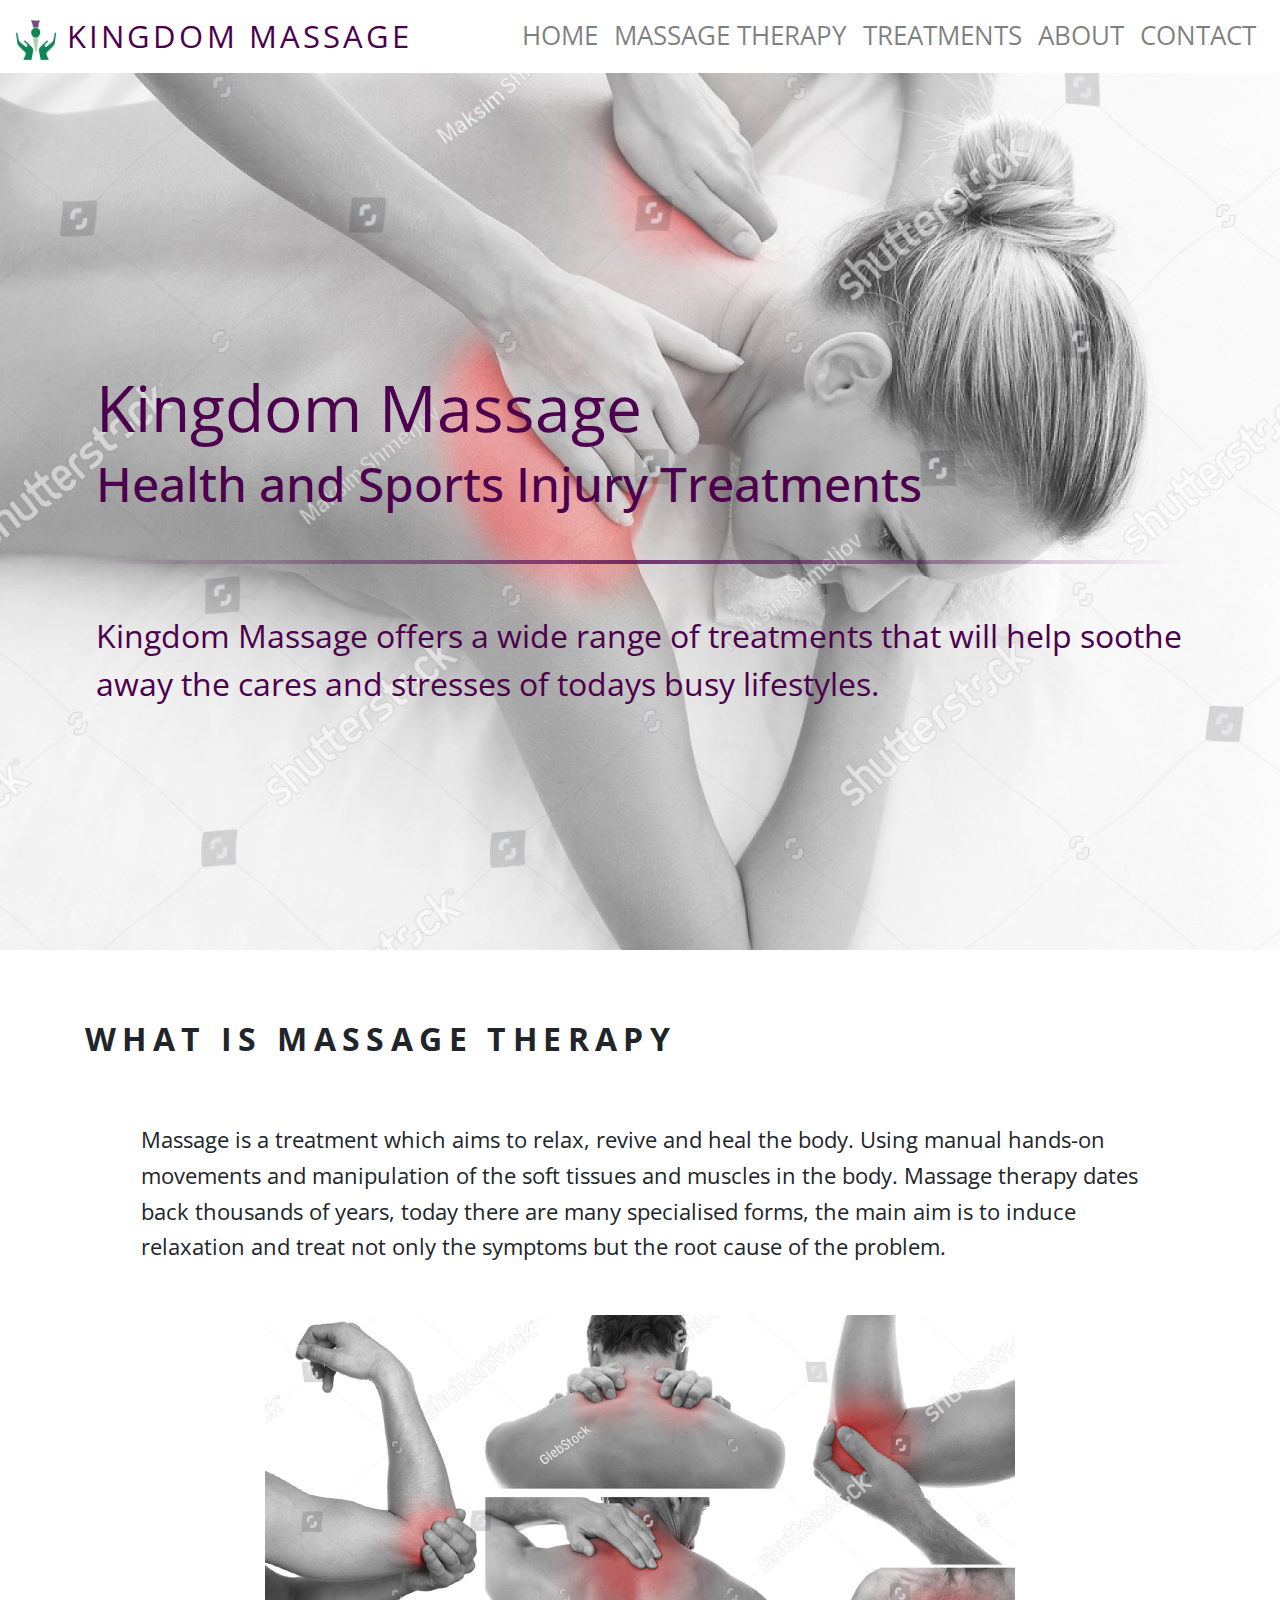
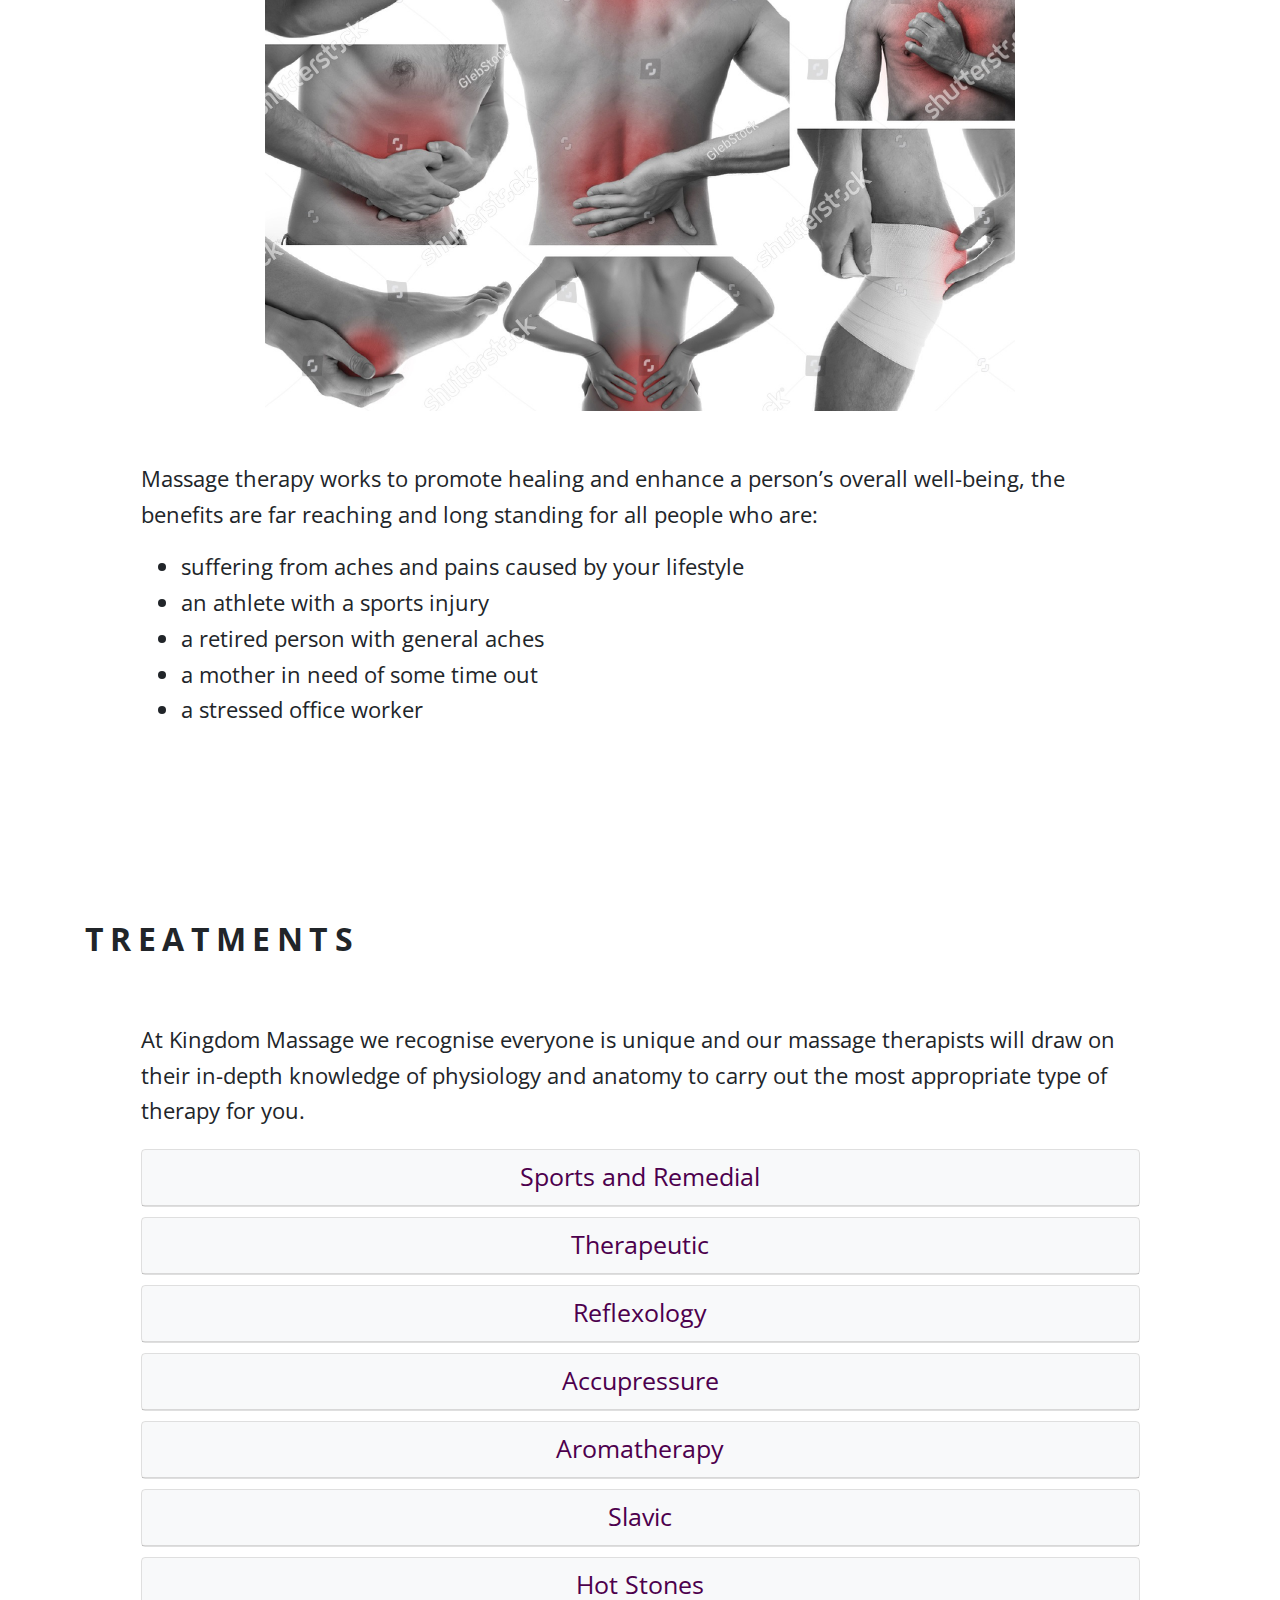
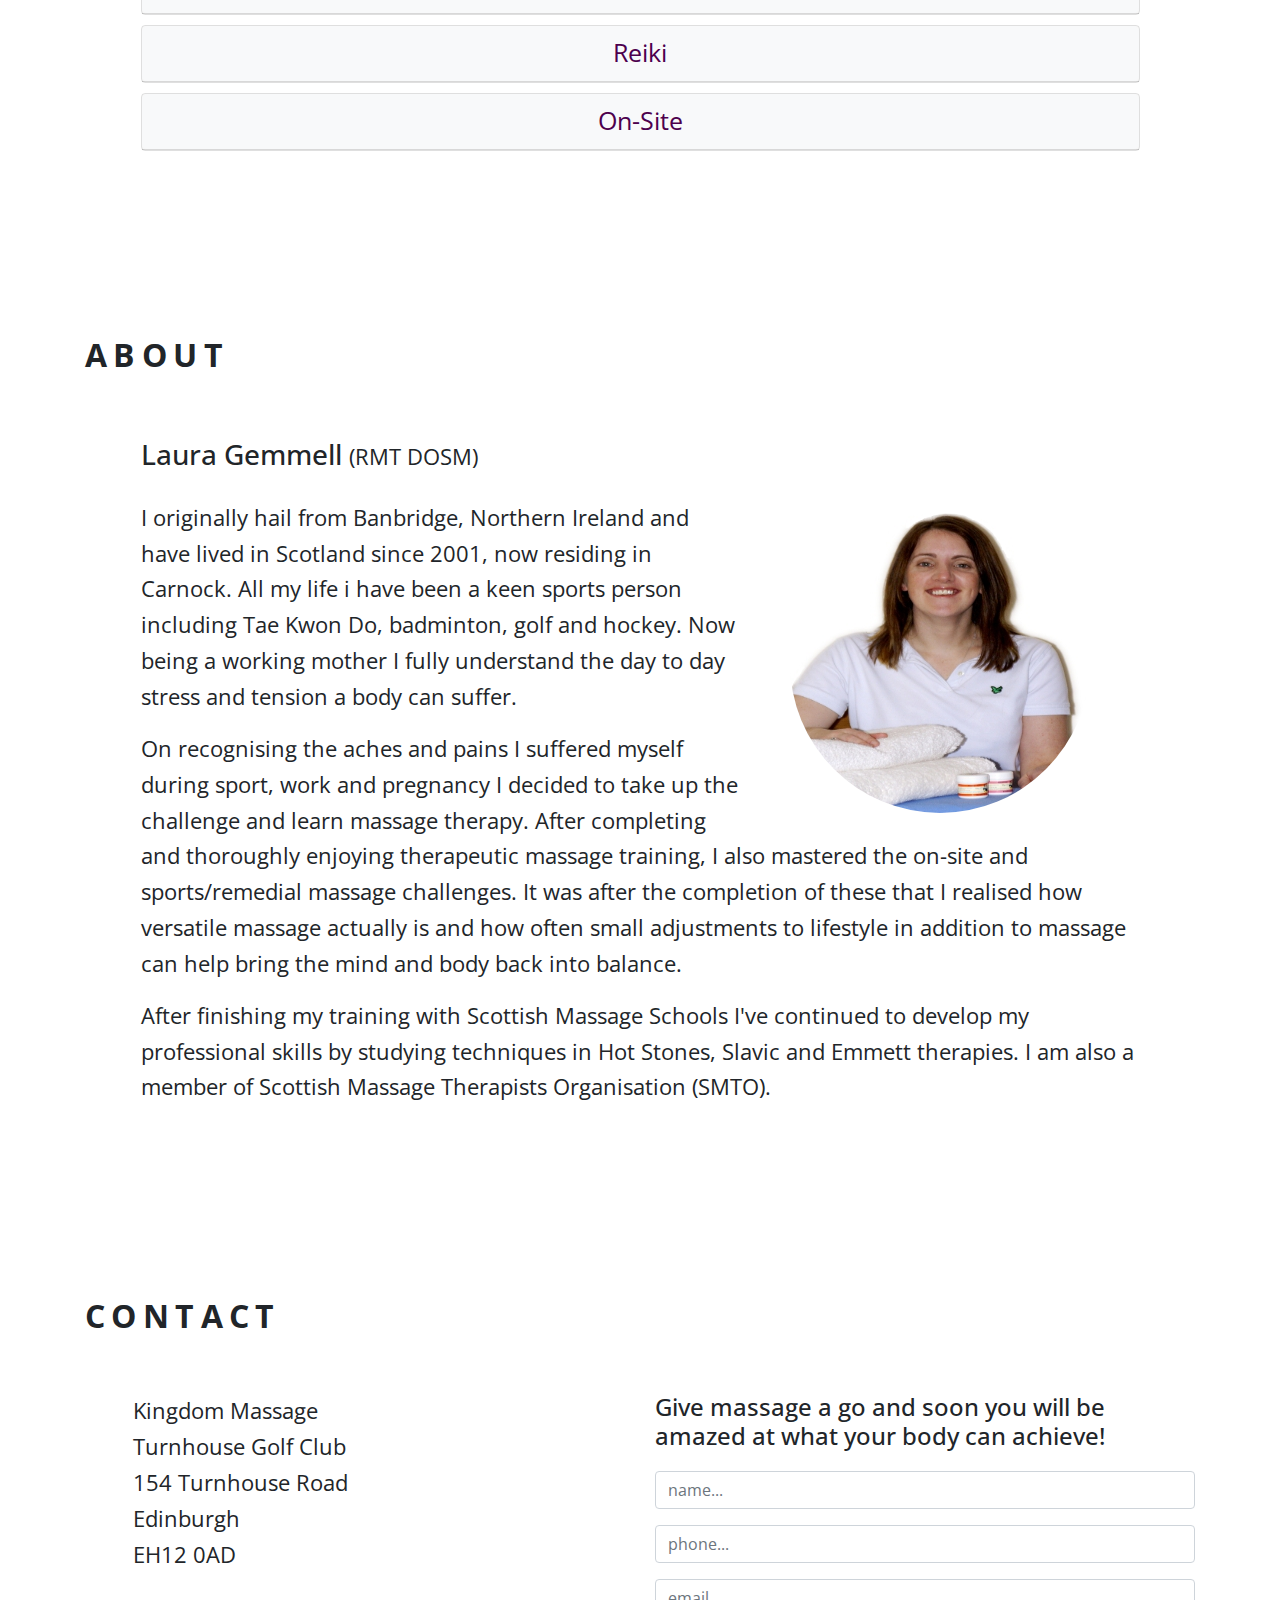
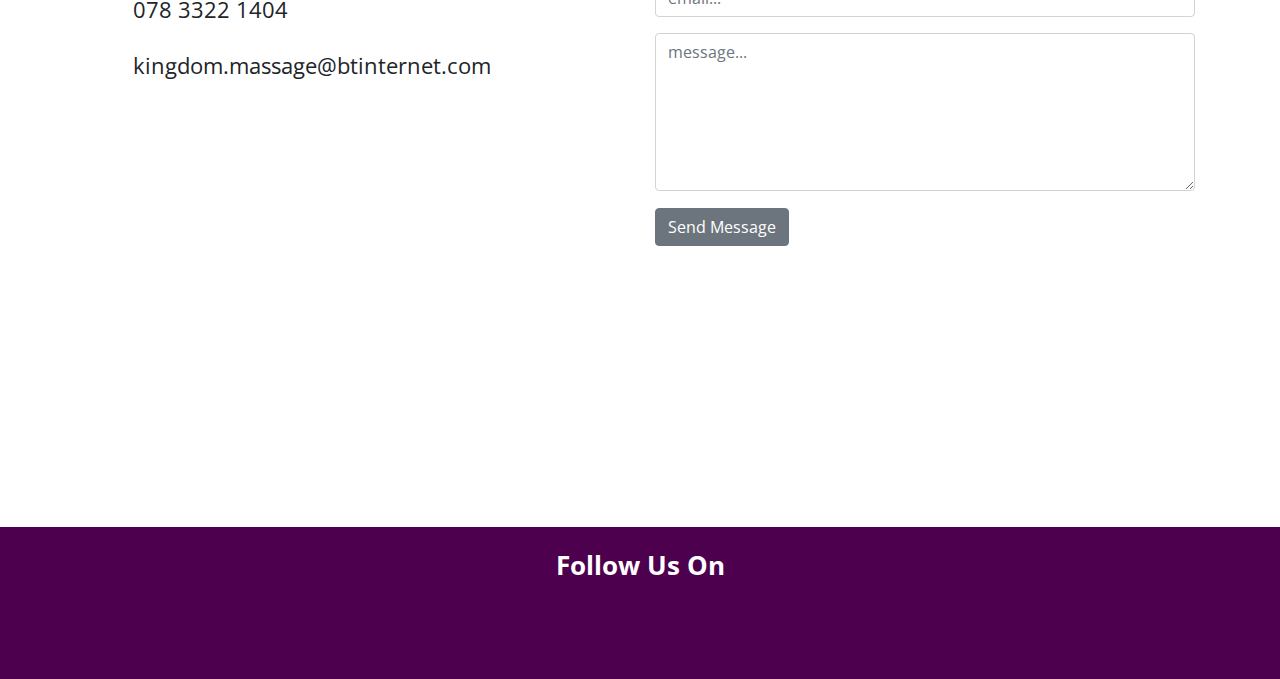
==== commit 7ef9cd06: "what is massage therapy section added" ====
--- a/index.html
+++ b/index.html
@@ -7,6 +7,7 @@
     <link rel="stylesheet" href="https://maxcdn.bootstrapcdn.com/bootstrap/4.1.3/css/bootstrap.min.css">
     <link rel="stylesheet" href="https://use.fontawesome.com/releases/v5.6.1/css/all.css" integrity="sha384-gfdkjb5BdAXd+lj+gudLWI+BXq4IuLW5IT+brZEZsLFm++aCMlF1V92rMkPaX4PP" crossorigin="anonymous"> 
     <link href="https://fonts.googleapis.com/css?family=Roboto:300,400,500,700&display=swap" rel="stylesheet">
+    <link href="https://fonts.googleapis.com/css?family=Open+Sans:400,700,800&display=swap" rel="stylesheet">
     <link rel="stylesheet" href="assets/css/style.css" type="text/css" />
     <title>Kingdom Massage</title>
     
@@ -20,7 +21,7 @@
     <header>
         <nav class="navbar navbar-expand-lg navbar-light fixed-top">
             <a class="navbar-brand" href="#home">
-                <img src="assets/images/logo.jpg" width="30" height="30" class="d-inline align-middle" alt="logo">
+                <img src="assets/images/logo.jpg" width="40" height="40" class="d-inline align-middle" alt="logo">
                 Kingdom Massage
             </a>
             
@@ -31,15 +32,17 @@
             <div class="collapse navbar-collapse" id="navbarNavDropdown">
                 <div class="navbar-nav ml-auto">
                     <a class="nav-item nav-link" href="#home">Home</a>
+                    <a class="nav-item nav-link" href="#introduction">Massage Therapy</a>
+                    <a class="nav-item nav-link" href="#treatments">Treatments</a>
                     <a class="nav-item nav-link" href="#about">About</a>
-                    <a class="nav-item nav-link" href="#treatments">Treatments</a>
                     <a class="nav-item nav-link" href="#contact">Contact</a>
                 </div>
             </div>
         </nav>
    
         <div class="jumbotron">
-            <h1>Health and Sports Injury Treatments</h1>
+            <h1>Kingdom Massage</h1>
+            <h2>Health and Sports Injury Treatments</h2>
             <div class="jumbotron-message d-none d-sm-block">
                 <hr class="my-5">
                 <p>Kingdom Massage offers a wide range of treatments that will help soothe away the cares and stresses of todays busy lifestyles.</p>
@@ -48,6 +51,231 @@
     </header>
      
  
+<!-- ########### massage therapy section ########### -->
+ 
+    <section id="massage-therapy">
+        <div class="container section-container">
+            <h2 class="container-title">What is Massage Therapy</h2>
+            <div class="massage-therapy">
+               
+                <div>
+                    <p>Massage is a treatment which aims to relax, revive and heal the body. Using manual hands-on movements and manipulation of the soft tissues and muscles in the body.
+                        Massage therapy dates back thousands of years, today there are many specialised forms, the main aim is to induce relaxation and 
+                        treat not only the symptoms but the root cause of the problem.</p>
+                </div>
+                       
+                
+                    <img src="assets/images/body-pains.jpg" alt="body pains" class= "body-pains">
+               
+                
+                <div>
+                    <p>Massage therapy works to promote healing and enhance a person’s overall well-being, the benefits are far reaching and long 
+                    standing for all people who are:</p>
+                    <ul>
+                        <li>suffering from aches and pains caused by your lifestyle</li>
+                        <li>an athlete with a sports injury</li>
+                        <li>a retired person with general aches</li>
+                        <li>a mother in need of some time out</li>
+                        <li>a stressed office worker</li>
+                    </ul>
+                </div> 
+            </div>
+        </div>
+    </section>
+ 
+
+ <!-- ########### treatments section ########### -->
+ 
+    <section id="treatments" class="treatments-background">
+        <div class="container section-container">
+            <h2 class="container-title">Treatments</h2>
+            <div class="treatments-experience">
+                <p>At Kingdom Massage we recognise everyone is unique and our massage therapists will draw on their in-depth knowledge of physiology and anatomy to carry out the
+                    most appropriate type of therapy for you.</p>
+                <div class="accordion" id="treatments-accordon">
+                    <div class="card">
+                    <div class="card-header" id="headingOne">
+                        <button class="btn btn-light btn-lg btn-block collapsed" type="button" data-toggle="collapse" data-target="#collapseOne" aria-expanded="false" aria-controls="collapseOne">
+                            Sports and Remedial
+                        </button>
+                    </div>
+                    <div id="collapseOne" class="collapse" aria-labelledby="headingOne" data-parent="#treatments-accordon">
+                        <div class="card-body">
+                            <div class="d-none d-sm-block">
+                                <img src="assets/images/sports_thumbnail.jpg" alt="Sports and Remedial" class="treatment-image">
+                            </div>
+                            <div class="treatment-description">
+                                <p>The aim here is to get to the source of an ailment not just the accompanying symptoms. The techniques used (including trigger point and myofascial release) help reduce muscular tension and bring the muscles back into balance with a reduction in pain and
+                                    an improvement in range of movement.</p>
+                                <p>It reduces the likelihood of injury and if it does occur, the healing process is quickened. It involves the manipulation of the soft tissues of the body such as muscles, fascia, ligaments and tendons which can become damaged, impaired, knotted, tense
+                                    or immobile.</p>
+                                <p>This deep tissue massage not only suits sports people but anyone who suffers with chronic conditions such as back pain, sciatica, arthritis, headaches/migraines, repetitive strain injuries such as tennis and golfers elbow, frozen shoulder etc.</p>
+                                <p>People from all walks of life and of all ages may benefit from this treatment.</p>
+                            </div>
+                        </div>
+                    </div>
+                </div>
+                    <div class="card">
+                    <div class="card-header" id="headingTwo">
+                        <button class="btn btn-light btn-lg btn-block collapsed" type="button" data-toggle="collapse" data-target="#collapseTwo" aria-expanded="false" aria-controls="collapseTwo">
+                            Therapeutic
+                        </button>
+                    </div>
+                    <div id="collapseTwo" class="collapse" aria-labelledby="headingTwo" data-parent="#treatments-accordon">
+                        <div class="card-body">
+                            <div class="d-none d-sm-block">
+                                <img src="assets/images/therapeutic_thumbnail.png" alt="Therapeutic"class="treatment-image">
+                            </div>
+                            <div class="treatment-description">
+                                <p>This treatment aids relaxation through loosening and improving muscle tone.  An increase in circulation will also enhance both oxygen and nutrient delivery to muscle cells whilst boosting waste removal which results in a reduction of the physical effect of stress i.e. lower heart rate, breathing rate and blood pressure.</p>
+                                <p>Therapeutic massage can be used as a standalone treatment on a regular basis to promote that feel good feeling, as well as treating a wide range of conditions and ailments.</p>
+                            </div>
+                        </div>
+                    </div>
+                </div>
+                    <div class="card">
+                    <div class="card-header" id="headingThree">
+                        <button class="btn btn-light btn-lg btn-block collapsed" type="button" data-toggle="collapse" data-target="#collapseThree" aria-expanded="false" aria-controls="collapseThree">
+                            Reflexology
+                        </button>
+                    </div>
+                    <div id="collapseThree" class="collapse" aria-labelledby="headingThree" data-parent="#treatments-accordon">
+                        <div class="card-body">
+                            <div class="d-none d-sm-block">
+                                <img src="assets/images/reflexology_thumbnail.jpeg" alt="Reflexology"class="treatment-image">
+                            </div>
+                            <div class="treatment-description">
+                                <p>Reflexology is based on the theory that different points on the feet, lower leg, hands, face and ears correspond to different areas on the body.  It’s main aim is to help release stress which in turn will help the body heal and regenerate.  This is achieved through the central nervous system which signals the body to adjust tension levels and aims to enhance overall relaxation and potentially bring internal organs and their systems into a state of optimum functioning.</p>
+                                <p>Another bonus for reflexology is that it can be received by anyone of any age.  The therapist uses unique micromovement techniques with the goal of creating a positive response on the circulatory, respiratory, endocrine, immune and neuropeptide systems.</p>
+                                <p>Turn the tides on stress and let it was away with reflexology!</p>
+                            </div>
+                        </div>
+                    </div>
+                </div>
+                    <div class="card">
+                    <div class="card-header" id="headingFour">
+                        <button class="btn btn-light btn-lg btn-block collapsed" type="button" data-toggle="collapse" data-target="#collapseFour" aria-expanded="false" aria-controls="collapseFour">
+                            Accupressure
+                        </button>
+                    </div>
+                    <div id="collapseFour" class="collapse" aria-labelledby="headingFour" data-parent="#treatments-accordon">
+                        <div class="card-body">
+                            <div class="d-none d-sm-block">
+                                <img src="assets/images/accupressure_thumbnail.jpg" alt="Accupressure"class="treatment-image">
+                            </div>
+                            <div class="treatment-description">
+                                <p>This is a traditional Chinese technique which involves physical pressure being applied to acupoints (common to both acupressure and acupuncture) using the fingertips, hand and elbow. It is a rejuvenating massage for the back, neck, shoulders, arms, hands and scalp. When the acupoints are pressed they release muscular tension and promote the circulation of blood, stimulating the bodies natural self-curative abilities.</p>
+                                <p>Acupressure stengthens resistance to disease and promotes wellness by concentrating on areas most affected by prolonged repetitive work. It continues to be the most effective method for tension-related ailments by using the power and sensitivity of the human hand.</p>
+                             </div>
+                        </div>
+                    </div>
+                </div>
+                    <div class="card">
+                    <div class="card-header" id="headingFive">
+                        <button class="btn btn-light btn-lg btn-block collapsed" type="button" data-toggle="collapse" data-target="#collapseFive" aria-expanded="false" aria-controls="collapseFive">
+                            Aromatherapy
+                        </button>
+                    </div>
+                    <div id="collapseFive" class="collapse" aria-labelledby="headingFive" data-parent="#treatments-accordon">
+                        <div class="card-body">
+                            <div class="d-none d-sm-block">
+                                <img src="assets/images/aromatherapy_thumbnail.jpeg" alt="Accupressure"class="treatment-image">
+                            </div>
+                            <div class="treatment-description">
+                                <p>Aromatherapy is a holistic treatment using natural plant extracts to promote health and well being to awaken your senses and equip you to cope with lifes pressures.  The oil blend used is influenced by the desired outcome of the client.  So whether it’s revitalisation or  relaxation, the mind, body and spirit are all given a boost which enhances both physical and emotional health.</p>
+                             </div>
+                        </div>
+                    </div>
+                </div>
+                    <div class="card">
+                    <div class="card-header" id="headingSix">
+                        <button class="btn btn-light btn-lg btn-block collapsed" type="button" data-toggle="collapse" data-target="#collapseSix" aria-expanded="false" aria-controls="collapseSix">
+                            Slavic
+                        </button>
+                    </div>
+                    <div id="collapseSix" class="collapse" aria-labelledby="headingSix" data-parent="#treatments-accordon">
+                        <div class="card-body">
+                            <div class="d-none d-sm-block">
+                                <img src="assets/images/slavic_thumbnail.jpeg" alt="Slavic"class="treatment-image">
+                            </div>
+                            <div class="treatment-description">
+                                <p>This massage was originally used in Mongolia on their warriors. Back then it was performed with honey, milk and floral water which were combined with herbal infusions.</p>
+                                <p>The massage was further developed in Eastern Europe were it became part of family culture and in the 20th century travelled west as part of ballet dancers pre and post exercise regimes.</p>
+                                <p>Slavic is the heart and soul of aromatherapy and takes it right back to its origins. It is a peaceful, harmonising massage that helps you drift into a dreamlike state using circular, flowing movements which are deeply relaxing. The warm blend of oil used
+                                    is ideal for relieving muscle tension and stress aiming to stimulate and relax, pull and support. It’s by this working in duality over every part of the body that rebalances the body’s own natural rhythms.</p>
+                            </div>
+                        </div>
+                    </div>
+                </div>
+                    <div class="card">
+                    <div class="card-header" id="headingSeven">
+                        <button class="btn btn-light btn-lg btn-block collapsed" type="button" data-toggle="collapse" data-target="#collapseSeven" aria-expanded="false" aria-controls="collapseSeven">
+                            Hot Stones
+                        </button>
+                    </div>
+                    <div id="collapseSeven" class="collapse" aria-labelledby="headingSeven" data-parent="#treatments-accordon">
+                        <div class="card-body">
+                            <div class="d-none d-sm-block">
+                                <img src="assets/images/hotstones_thumbnail.jpg" alt="Hot Stones"class="treatment-image">
+                            </div>
+                            <div class="treatment-description">
+                                <p>This is a unique full body massage performed with naturally self warming basalt lava stones. The warm smooth stones are expertly glided over the body with varying pressures, techniques and precision to alleviate the deepest aches, pains, stress and tension.</p>
+                                <p>Hot stones warmed by fire were used by Native Americans and has evolved through many different cultures throughout time. The sumptuous blend of oils used uniquely enhances the stones ability to radiate heat into the body’s tissues which will help promote
+                                    healing to revitalise and rebalance the body and mind. This relaxation is achieved by opening up the bodies meridians (energy pathways).</p>
+                                <p>The heated stones expand the blood vessels which helps your body eliminate unwanted waste materials, whilst giving you a soothing sedative effect. You may notice improvement with: muscular aches and pains, poor circulation, rheumatic and arthritic conditions,
+                                    fibromyalgia, multiple sclerosis, back pain, stress, anxiety and tension, insomnia, depression.</p>
+                                <p>The overall level of relaxation throughout the body and mind is profound.</p>
+                            </div>
+                        </div>
+                    </div>
+                </div>
+                    <div class="card">
+                    <div class="card-header" id="headingEight">
+                        <button class="btn btn-light btn-lg btn-block collapsed" type="button" data-toggle="collapse" data-target="#collapseEight" aria-expanded="false" aria-controls="collapseEight">
+                            Reiki
+                        </button>
+                        </div>
+                    <div id="collapseEight" class="collapse" aria-labelledby="headingEight" data-parent="#treatments-accordon">
+                        <div class="card-body">
+                            <div class="d-none d-sm-block">
+                                <img src="assets/images/reiki_thumbnail.jpeg" alt="Reiki"class="treatment-image">
+                            </div>
+                            <div class="treatment-description">
+                                <p>Reiki is a Japanese healing art.  Its literal translation is ‘universal energy’ and in reality is the transmission of healing energy through the hands of the practitioner.  The energy known as ‘Ki’ flows through all living things and is vital to well being. The aim of the treatment is to rebalance these energy fields in and around the body to attempt to harmonise and bring relief to a wide range of physical, emotional and mental afflictions.</p>
+                            </div>
+                        </div>
+                    </div>
+                </div>
+                    <div class="card">
+                    <div class="card-header" id="headingNine">
+                        <button class="btn btn-light btn-lg btn-block collapsed" type="button" data-toggle="collapse" data-target="#collapseNine" aria-expanded="false" aria-controls="collapseNine">
+                             On-Site
+                        </button>
+                    </div>
+                    <div id="collapseNine" class="collapse" aria-labelledby="headingNine" data-parent="#treatments-accordon">
+                        <div class="card-body">
+                            <div class="d-none d-sm-block">
+                                <img src="assets/images/onsite_thumbnail.jpeg" alt="On-Site"class="treatment-image">
+                            </div>
+                            <div class="treatment-description">
+                                <p>This is a rejuvenating massage for the upper body lasting 15-20 mins per session. It relaxes and calms yet energises and raises alertness.</p>
+                                <p>On-site massage is becoming an extremely important tool for companies in the fight against workplace stress. It is actively used as an integral part of staff wellness programmes and lends well to a large variety of companies as it is convenient due to
+                                    the fact we come to you.</p>
+                                <p>This massage has proven to be very effective in reducing stress, fatigue and muscle tension and as a result the recipient will be more focused, productive, happier and healthier. In turn this produces a good company image, meaning you will see a real
+                                    return on your investment beginning with reduced absenteeism and not to mention an increase in employer/employee relations.</p>
+                                    
+                                <p>There are no oils or creams used and the acupoints which are pressed throughout the massage are accessible over clothes, so there is no need to disrobe. This type of massage also adapts well to a variety of situations and settings as there is no need
+                                     for a private room. Conferences and events are ideal where it is often a welcomed break for tired delegates in need of a pick-me-up!</p>
+                            </div>
+                        </div>
+                    </div>
+                </div>
+                </div>
+            </div>
+        </div>
+    </section>       
+    
+
 <!-- ########### About section ########### -->
  
     <section id="about">
@@ -75,199 +303,7 @@
             </div>
         </div>
     </section>
-  
- <!-- ########### treatments section ########### -->
- 
-    <section id="treatments" class="treatments-background">
-        <div class="container section-container">
-            <h2 class="container-title">Treatments</h2>
-            <div class="treatments-experience">
-                <p>Using soothing music and soft lighting helps provide a tranquil and relaxing environment for you to unwind and de-stress. 
-                So whether you are an athlete with a sports injury, a retired person with general aches and pains, a mother in need of some time 
-                out or a stressed office worker our massages can be adapted to suit your needs.</p>
-                <div class="accordion" id="treatments-accordon">
-                    <div class="card">
-                    <div class="card-header" id="headingOne">
-                        <button class="btn btn-light btn-lg btn-block collapsed" type="button" data-toggle="collapse" data-target="#collapseOne" aria-expanded="false" aria-controls="collapseOne">
-                            Sports and Remedial
-                        </button>
-                    </div>
-                    <div id="collapseOne" class="collapse" aria-labelledby="headingOne" data-parent="#treatments-accordon">
-                        <div class="card-body">
-                            <div class="d-none d-sm-block">
-                                <img src="assets/images/sports_thumbnail.jpg" alt="Sports and Remedial" class="treatment-image">
-                            </div>
-                            <div class="treatment-description">
-                                <p>The aim here is to get to the source of an ailment not just the accompanying symptoms. The techniques used (including trigger point and myofascial release) help reduce muscular tension and bring the muscles back into balance with a reduction in pain and
-                                    an improvement in range of movement.</p>
-                                <p>It reduces the likelihood of injury and if it does occur, the healing process is quickened. It involves the manipulation of the soft tissues of the body such as muscles, fascia, ligaments and tendons which can become damaged, impaired, knotted, tense
-                                    or immobile.</p>
-                                <p>This deep tissue massage not only suits sports people but anyone who suffers with chronic conditions such as back pain, sciatica, arthritis, headaches/migraines, repetitive strain injuries such as tennis and golfers elbow, frozen shoulder etc.</p>
-                                <p>People from all walks of life and of all ages may benefit from this treatment.</p>
-                            </div>
-                        </div>
-                    </div>
-                </div>
-                    <div class="card">
-                    <div class="card-header" id="headingTwo">
-                        <button class="btn btn-light btn-lg btn-block collapsed" type="button" data-toggle="collapse" data-target="#collapseTwo" aria-expanded="false" aria-controls="collapseTwo">
-                            Therapeutic
-                        </button>
-                    </div>
-                    <div id="collapseTwo" class="collapse" aria-labelledby="headingTwo" data-parent="#treatments-accordon">
-                        <div class="card-body">
-                            <div class="d-none d-sm-block">
-                                <img src="assets/images/therapeutic_thumbnail.png" alt="Therapeutic"class="treatment-image">
-                            </div>
-                            <div class="treatment-description">
-                                <p>This treatment aids relaxation through loosening and improving muscle tone.  An increase in circulation will also enhance both oxygen and nutrient delivery to muscle cells whilst boosting waste removal which results in a reduction of the physical effect of stress i.e. lower heart rate, breathing rate and blood pressure.</p>
-                                <p>Therapeutic massage can be used as a standalone treatment on a regular basis to promote that feel good feeling, as well as treating a wide range of conditions and ailments.</p>
-                            </div>
-                        </div>
-                    </div>
-                </div>
-                    <div class="card">
-                    <div class="card-header" id="headingThree">
-                        <button class="btn btn-light btn-lg btn-block collapsed" type="button" data-toggle="collapse" data-target="#collapseThree" aria-expanded="false" aria-controls="collapseThree">
-                            Reflexology
-                        </button>
-                    </div>
-                    <div id="collapseThree" class="collapse" aria-labelledby="headingThree" data-parent="#treatments-accordon">
-                        <div class="card-body">
-                            <div class="d-none d-sm-block">
-                                <img src="assets/images/reflexology_thumbnail.jpeg" alt="Reflexology"class="treatment-image">
-                            </div>
-                            <div class="treatment-description">
-                                <p>Reflexology is based on the theory that different points on the feet, lower leg, hands, face and ears correspond to different areas on the body.  It’s main aim is to help release stress which in turn will help the body heal and regenerate.  This is achieved through the central nervous system which signals the body to adjust tension levels and aims to enhance overall relaxation and potentially bring internal organs and their systems into a state of optimum functioning.</p>
-                                <p>Another bonus for reflexology is that it can be received by anyone of any age.  The therapist uses unique micromovement techniques with the goal of creating a positive response on the circulatory, respiratory, endocrine, immune and neuropeptide systems.</p>
-                                <p>Turn the tides on stress and let it was away with reflexology!</p>
-                            </div>
-                        </div>
-                    </div>
-                </div>
-                    <div class="card">
-                    <div class="card-header" id="headingFour">
-                        <button class="btn btn-light btn-lg btn-block collapsed" type="button" data-toggle="collapse" data-target="#collapseFour" aria-expanded="false" aria-controls="collapseFour">
-                            Accupressure
-                        </button>
-                    </div>
-                    <div id="collapseFour" class="collapse" aria-labelledby="headingFour" data-parent="#treatments-accordon">
-                        <div class="card-body">
-                            <div class="d-none d-sm-block">
-                                <img src="assets/images/accupressure_thumbnail.jpg" alt="Accupressure"class="treatment-image">
-                            </div>
-                            <div class="treatment-description">
-                                <p>This is a traditional Chinese technique which involves physical pressure being applied to acupoints (common to both acupressure and acupuncture) using the fingertips, hand and elbow. It is a rejuvenating massage for the back, neck, shoulders, arms, hands and scalp. When the acupoints are pressed they release muscular tension and promote the circulation of blood, stimulating the bodies natural self-curative abilities.</p>
-                                <p>Acupressure stengthens resistance to disease and promotes wellness by concentrating on areas most affected by prolonged repetitive work. It continues to be the most effective method for tension-related ailments by using the power and sensitivity of the human hand.</p>
-                             </div>
-                        </div>
-                    </div>
-                </div>
-                    <div class="card">
-                    <div class="card-header" id="headingFive">
-                        <button class="btn btn-light btn-lg btn-block collapsed" type="button" data-toggle="collapse" data-target="#collapseFive" aria-expanded="false" aria-controls="collapseFive">
-                            Aromatherapy
-                        </button>
-                    </div>
-                    <div id="collapseFive" class="collapse" aria-labelledby="headingFive" data-parent="#treatments-accordon">
-                        <div class="card-body">
-                            <div class="d-none d-sm-block">
-                                <img src="assets/images/aromatherapy_thumbnail.jpeg" alt="Accupressure"class="treatment-image">
-                            </div>
-                            <div class="treatment-description">
-                                <p>Aromatherapy is a holistic treatment using natural plant extracts to promote health and well being to awaken your senses and equip you to cope with lifes pressures.  The oil blend used is influenced by the desired outcome of the client.  So whether it’s revitalisation or  relaxation, the mind, body and spirit are all given a boost which enhances both physical and emotional health.</p>
-                             </div>
-                        </div>
-                    </div>
-                </div>
-                    <div class="card">
-                    <div class="card-header" id="headingSix">
-                        <button class="btn btn-light btn-lg btn-block collapsed" type="button" data-toggle="collapse" data-target="#collapseSix" aria-expanded="false" aria-controls="collapseSix">
-                            Slavic
-                        </button>
-                    </div>
-                    <div id="collapseSix" class="collapse" aria-labelledby="headingSix" data-parent="#treatments-accordon">
-                        <div class="card-body">
-                            <div class="d-none d-sm-block">
-                                <img src="assets/images/slavic_thumbnail.jpeg" alt="Slavic"class="treatment-image">
-                            </div>
-                            <div class="treatment-description">
-                                <p>This massage was originally used in Mongolia on their warriors. Back then it was performed with honey, milk and floral water which were combined with herbal infusions.</p>
-                                <p>The massage was further developed in Eastern Europe were it became part of family culture and in the 20th century travelled west as part of ballet dancers pre and post exercise regimes.</p>
-                                <p>Slavic is the heart and soul of aromatherapy and takes it right back to its origins. It is a peaceful, harmonising massage that helps you drift into a dreamlike state using circular, flowing movements which are deeply relaxing. The warm blend of oil used
-                                    is ideal for relieving muscle tension and stress aiming to stimulate and relax, pull and support. It’s by this working in duality over every part of the body that rebalances the body’s own natural rhythms.</p>
-                            </div>
-                        </div>
-                    </div>
-                </div>
-                    <div class="card">
-                    <div class="card-header" id="headingSeven">
-                        <button class="btn btn-light btn-lg btn-block collapsed" type="button" data-toggle="collapse" data-target="#collapseSeven" aria-expanded="false" aria-controls="collapseSeven">
-                            Hot Stones
-                        </button>
-                    </div>
-                    <div id="collapseSeven" class="collapse" aria-labelledby="headingSeven" data-parent="#treatments-accordon">
-                        <div class="card-body">
-                            <div class="d-none d-sm-block">
-                                <img src="assets/images/hotstones_thumbnail.jpg" alt="Hot Stones"class="treatment-image">
-                            </div>
-                            <div class="treatment-description">
-                                <p>This is a unique full body massage performed with naturally self warming basalt lava stones. The warm smooth stones are expertly glided over the body with varying pressures, techniques and precision to alleviate the deepest aches, pains, stress and tension.</p>
-                                <p>Hot stones warmed by fire were used by Native Americans and has evolved through many different cultures throughout time. The sumptuous blend of oils used uniquely enhances the stones ability to radiate heat into the body’s tissues which will help promote
-                                    healing to revitalise and rebalance the body and mind. This relaxation is achieved by opening up the bodies meridians (energy pathways).</p>
-                                <p>The heated stones expand the blood vessels which helps your body eliminate unwanted waste materials, whilst giving you a soothing sedative effect. You may notice improvement with: muscular aches and pains, poor circulation, rheumatic and arthritic conditions,
-                                    fibromyalgia, multiple sclerosis, back pain, stress, anxiety and tension, insomnia, depression.</p>
-                                <p>The overall level of relaxation throughout the body and mind is profound.</p>
-                            </div>
-                        </div>
-                    </div>
-                </div>
-                    <div class="card">
-                    <div class="card-header" id="headingEight">
-                        <button class="btn btn-light btn-lg btn-block collapsed" type="button" data-toggle="collapse" data-target="#collapseEight" aria-expanded="false" aria-controls="collapseEight">
-                            Reiki
-                        </button>
-                        </div>
-                    <div id="collapseEight" class="collapse" aria-labelledby="headingEight" data-parent="#treatments-accordon">
-                        <div class="card-body">
-                            <div class="d-none d-sm-block">
-                                <img src="assets/images/reiki_thumbnail.jpeg" alt="Reiki"class="treatment-image">
-                            </div>
-                            <div class="treatment-description">
-                                <p>Reiki is a Japanese healing art.  Its literal translation is ‘universal energy’ and in reality is the transmission of healing energy through the hands of the practitioner.  The energy known as ‘Ki’ flows through all living things and is vital to well being. The aim of the treatment is to rebalance these energy fields in and around the body to attempt to harmonise and bring relief to a wide range of physical, emotional and mental afflictions.</p>
-                            </div>
-                        </div>
-                    </div>
-                </div>
-                    <div class="card">
-                    <div class="card-header" id="headingNine">
-                        <button class="btn btn-light btn-lg btn-block collapsed" type="button" data-toggle="collapse" data-target="#collapseNine" aria-expanded="false" aria-controls="collapseNine">
-                             On-Site
-                        </button>
-                    </div>
-                    <div id="collapseNine" class="collapse" aria-labelledby="headingNine" data-parent="#treatments-accordon">
-                        <div class="card-body">
-                            <div class="d-none d-sm-block">
-                                <img src="assets/images/onsite_thumbnail.jpeg" alt="On-Site"class="treatment-image">
-                            </div>
-                            <div class="treatment-description">
-                                <p>This is a rejuvenating massage for the upper body lasting 15-20 mins per session. It relaxes and calms yet energises and raises alertness.</p>
-                                <p>On-site massage is becoming an extremely important tool for companies in the fight against workplace stress. It is actively used as an integral part of staff wellness programmes and lends well to a large variety of companies as it is convenient due to
-                                    the fact we come to you.</p>
-                                <p>This massage has proven to be very effective in reducing stress, fatigue and muscle tension and as a result the recipient will be more focused, productive, happier and healthier. In turn this produces a good company image, meaning you will see a real
-                                    return on your investment beginning with reduced absenteeism and not to mention an increase in employer/employee relations.</p>
-                                    
-                                <p>There are no oils or creams used and the acupoints which are pressed throughout the massage are accessible over clothes, so there is no need to disrobe. This type of massage also adapts well to a variety of situations and settings as there is no need
-                                     for a private room. Conferences and events are ideal where it is often a welcomed break for tired delegates in need of a pick-me-up!</p>
-                            </div>
-                        </div>
-                    </div>
-                </div>
-                </div>
-            </div>
-        </div>
-    </section>       
-            
+          
             
 <!-- ########### Contact section ########### -->
 
@@ -313,7 +349,7 @@
                             <input type="text" class="form-control" id="name" name="name" placeholder="name..." required>
                         </div>
                         <div class="form-group">
-                            <input type="text" class="form-control" id="phone" name="phone" placeholder="phone..." required>
+                            <input type="number" class="form-control" id="phone" name="phone" placeholder="phone..." required>
                         </div>
                         <div class="form-group">
                             <input type="email" class="form-control" id="email" name-"email" placeholder="email..." required>
--- a/assets/css/style.css
+++ b/assets/css/style.css
@@ -1,20 +1,20 @@
 body {
     margin: 0px;
     padding-top: 50px;
-    font-family: 'Roboto', sans-serif;
+    font-family: 'Open Sans', sans-serif;
 }
 
 .section-container {
     padding-top: 50px;
     padding-bottom: 50px;
-    font-size: 1.6em;
+    font-size: 1.4em;
     line-height: 1.6;
 }
 
 .container-title {
     text-transform: uppercase;
-    letter-spacing: 0.3em;
-    font-weight: 500;
+    letter-spacing: 0.2em;
+    font-weight: 700;
     padding-top: 20px;
 }
 
@@ -32,21 +32,24 @@
 }
 
 .navbar-brand {
-    font-weight: 400;
-    font-size: 0.7em;
-    letter-spacing: 0.2em;
+    
 }
 
 .navbar-toggler {
     border: 0;
 }
 
+.navbar-light  .navbar-brand {
+    color: #4d004d;
+    font-size: 1.2em;
+    letter-spacing: 0.1em;
+}
 
 /******************* jumbotron *******************/
 
 header {
-    height: 90vh;
-    background: url("../images/massage-background5.jpg") no-repeat center center fixed; 
+    height: 100vh;
+    background: url("../images/massage-background9.jpg") no-repeat center center fixed; 
     -webkit-background-size: cover;
     -moz-background-size: cover;
     -o-background-size: cover;
@@ -55,20 +58,25 @@
 
 .jumbotron {
     display: inline-block;
-    margin-top: 5%;
+    margin-top: 20%;
     margin-left: 5%;
     margin-right: 5%;
-    background: rgba(255, 255, 255, 0.5);
+    background: transparent;
     color: #4d004d;
     border-radius: 8px
 }
 
 .jumbotron h1 {
-    font-size: 5em;
+    font-weight: 400;
+    font-size: 4em;
+}
+
+.jumbotron h2 {
+    font-size: 3em;
 }
 
 .jumbotron p {
-    font-size: 2.5em;
+    font-size: 2em;
 }
 
 .jumbotron hr {
@@ -103,6 +111,22 @@
     height: 300px;
     border-radius: 50%;
 }
+
+
+/******************* massage-therapy *******************/
+
+.massage-therapy {
+    padding: 5%;
+}
+
+ .body-pains {
+    width: 75%;
+    display: block;
+    margin-left: auto;
+    margin-right: auto;
+    margin-top: 50px;
+    margin-bottom: 50px;
+} 
 
 
 /******************* treatments *******************/
@@ -211,7 +235,7 @@
 
 .fa-facebook-f {
     font-size: 1.5em;
-    font-weight: 300;
+    font-weight: 400;
     vertical-align: middle;
     margin-left: 5px;
     margin-right: 5px;
@@ -234,7 +258,7 @@
 
 .fa-twitter {
     font-size: 1.5em;
-    font-weight: 300;
+    font-weight: 400;
     vertical-align: middle;
     margin-left: 5px;
     margin-right: 5px;
@@ -261,14 +285,18 @@
 @media (max-width: 767px) {
     
     .navbar {
-    font-size: 1.3em;
+    font-size: 0.8em;
     }
 
     .jumbotron h1 {
-        font-size: 3em
+        font-size: 2em
     }
     
+    .jumbotron h2 {
+        font-size: 1.5em
+    }
+    
     .section-container {
-    font-size: 1.2em;
+    font-size: 1em;
     }
 }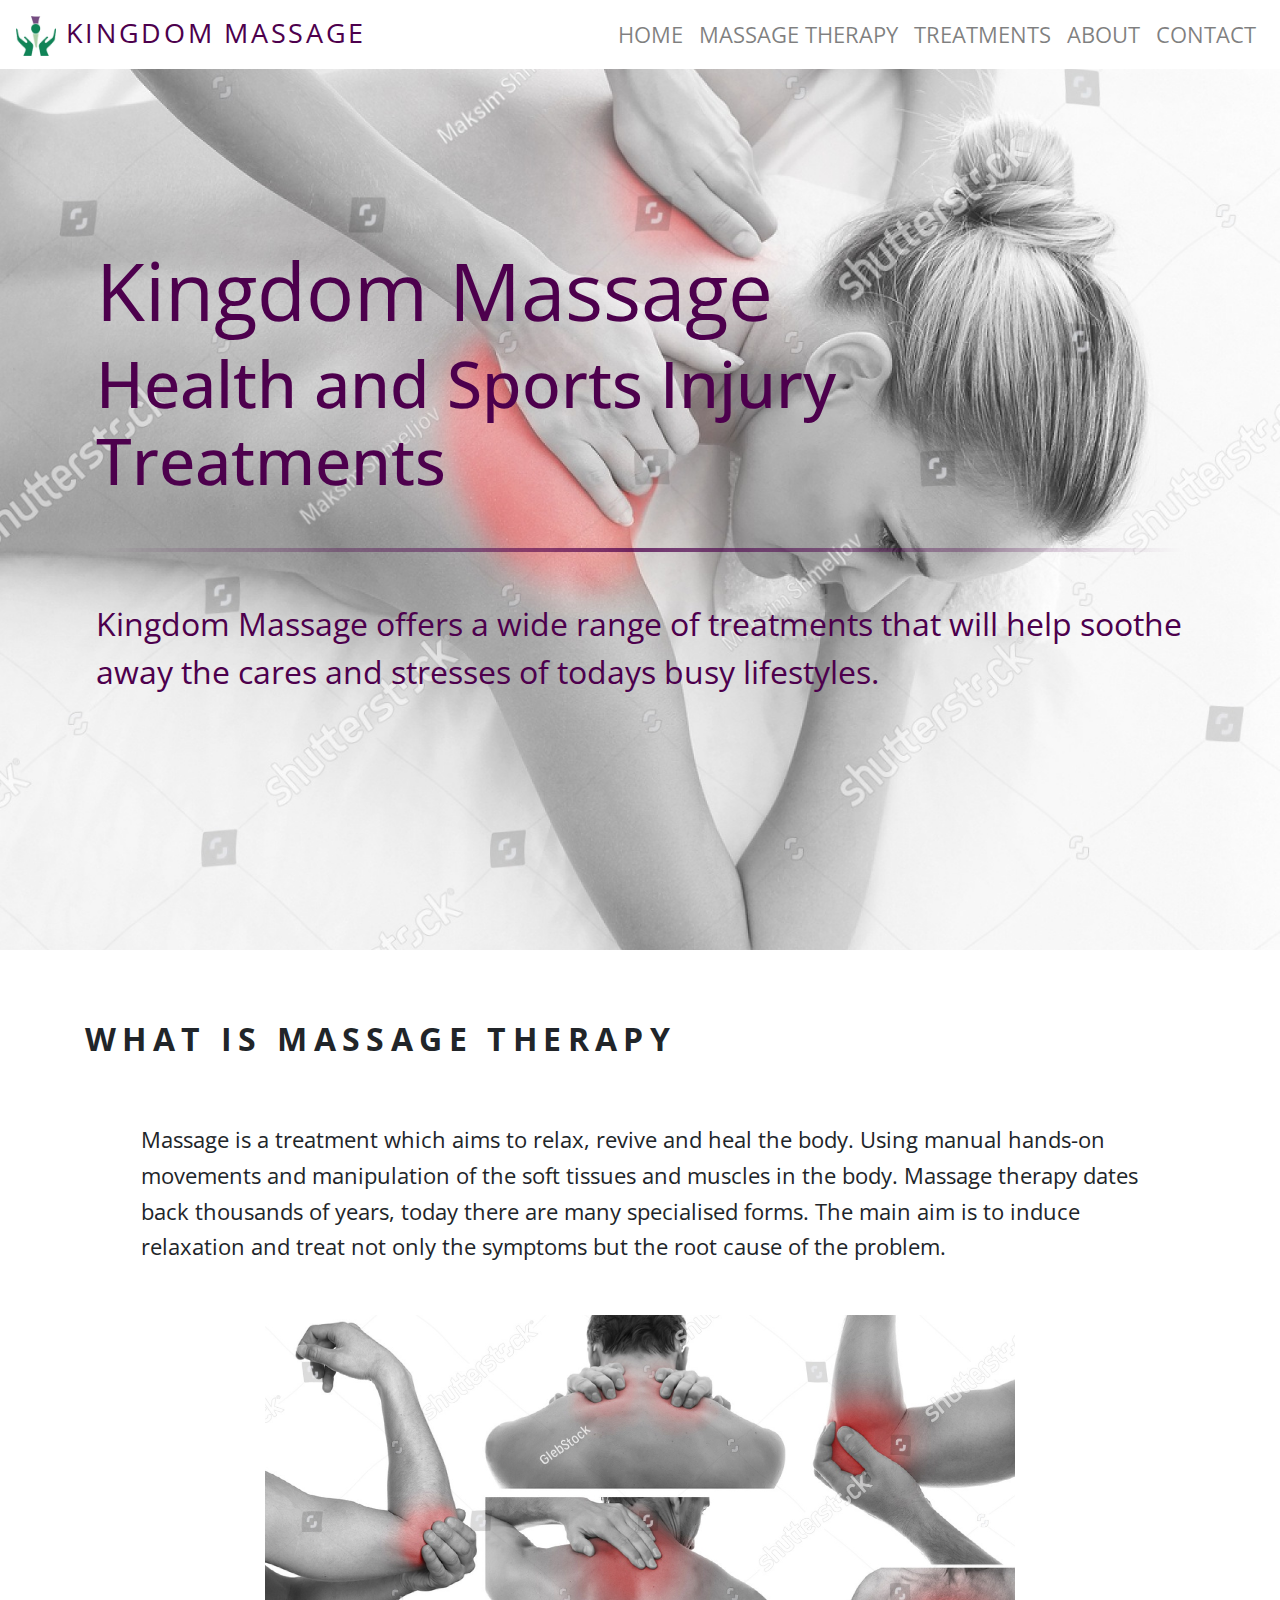
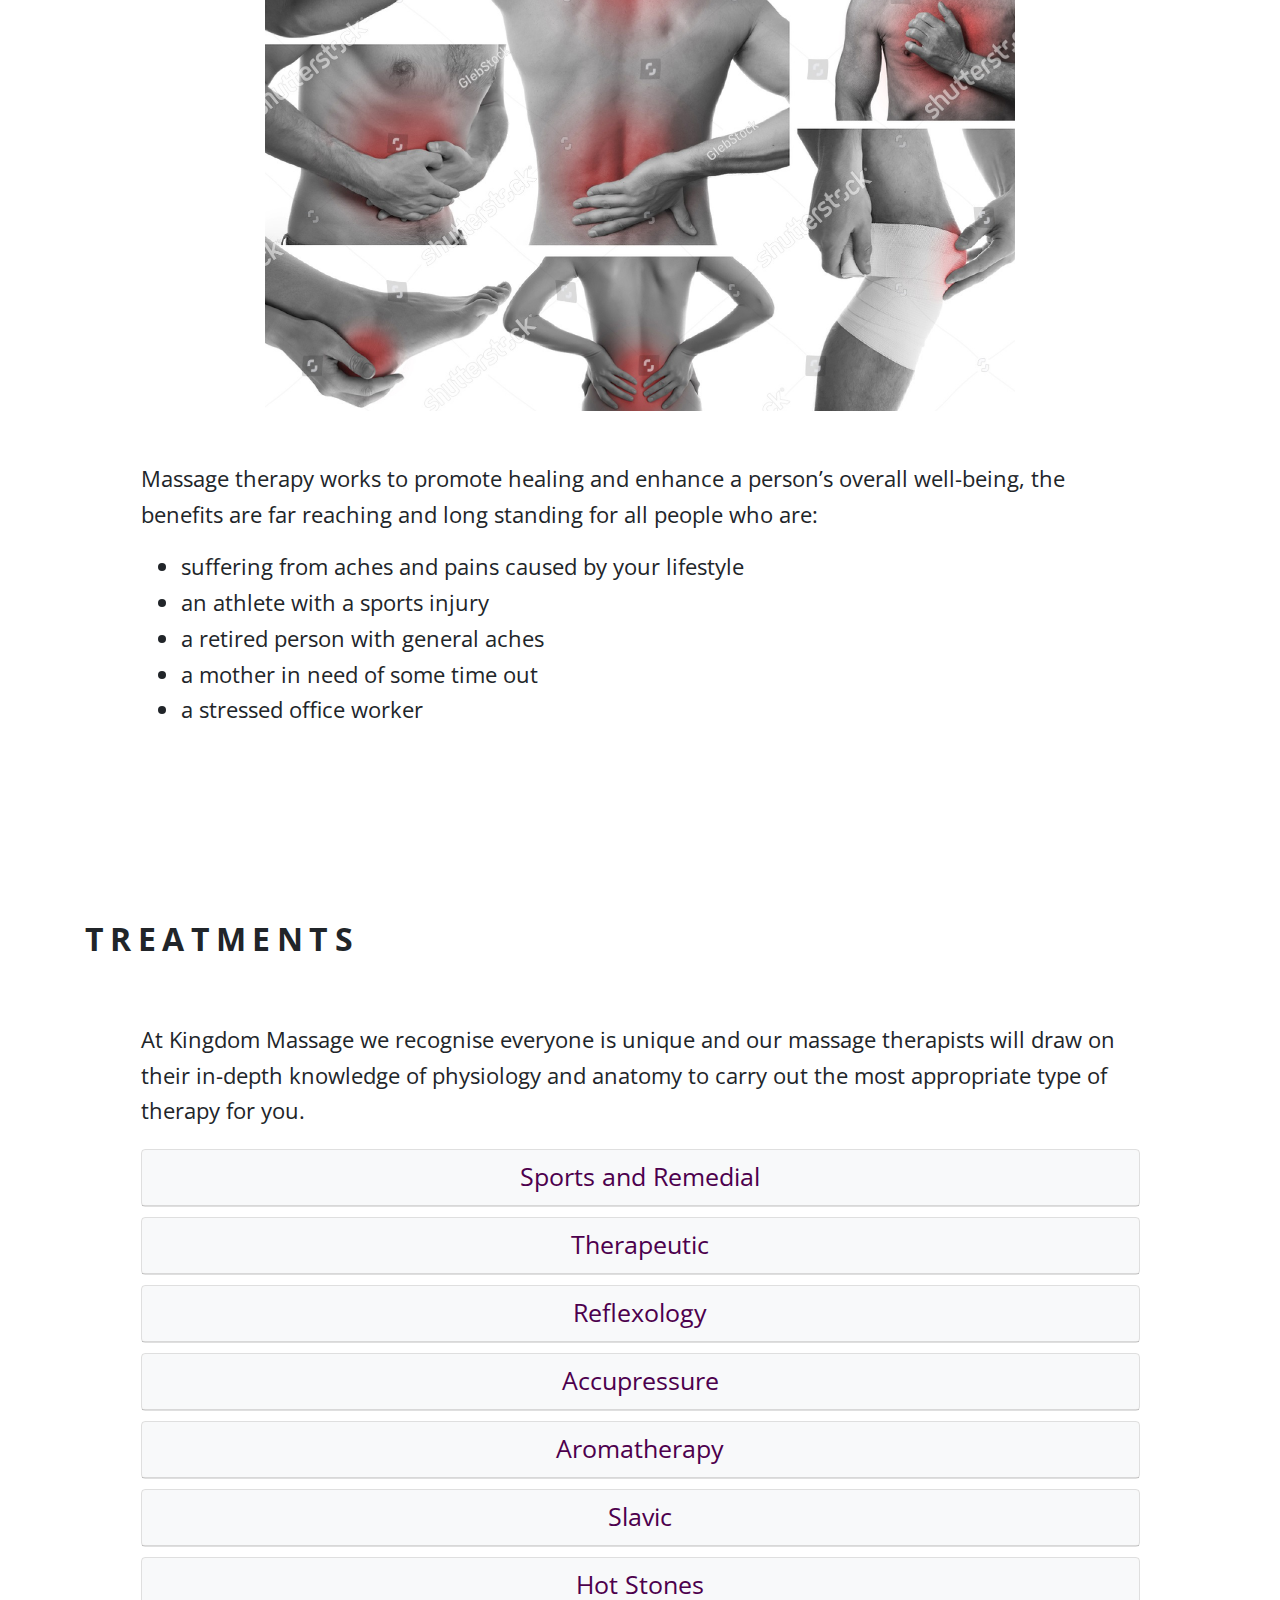
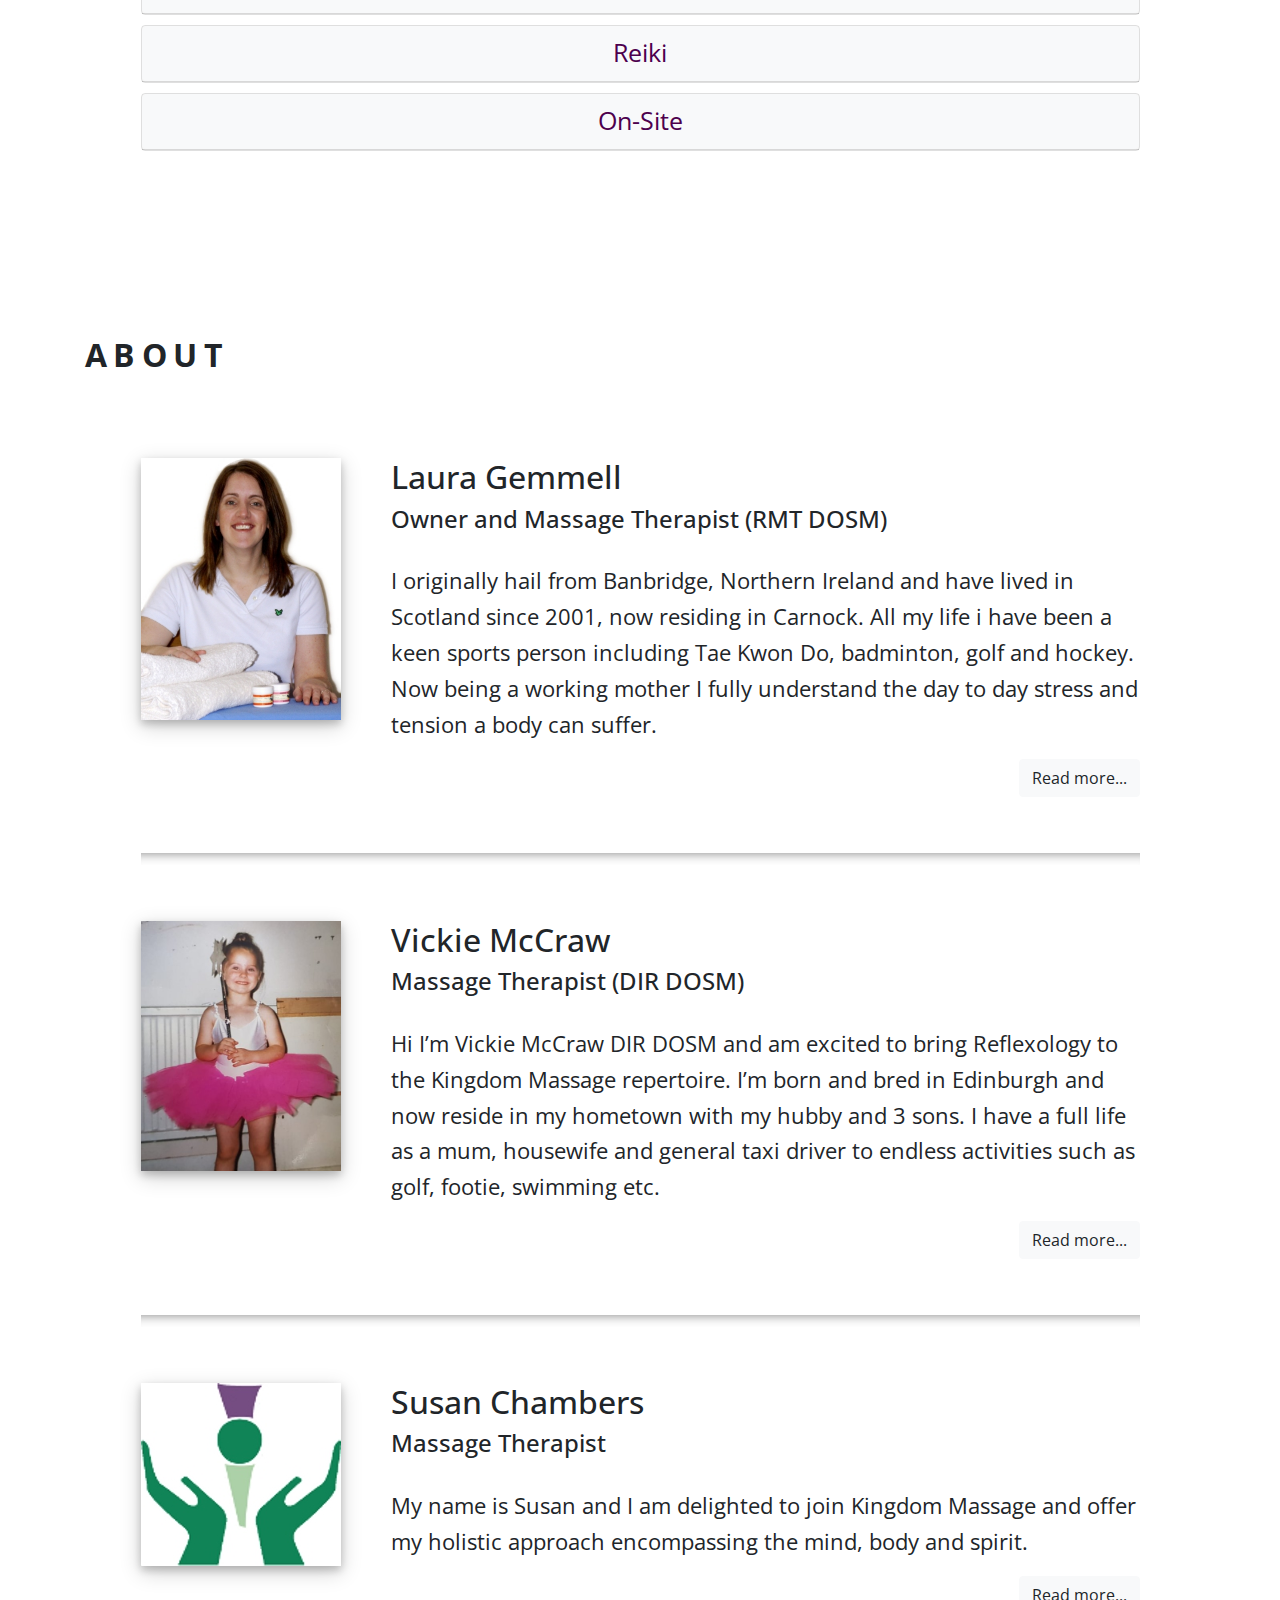
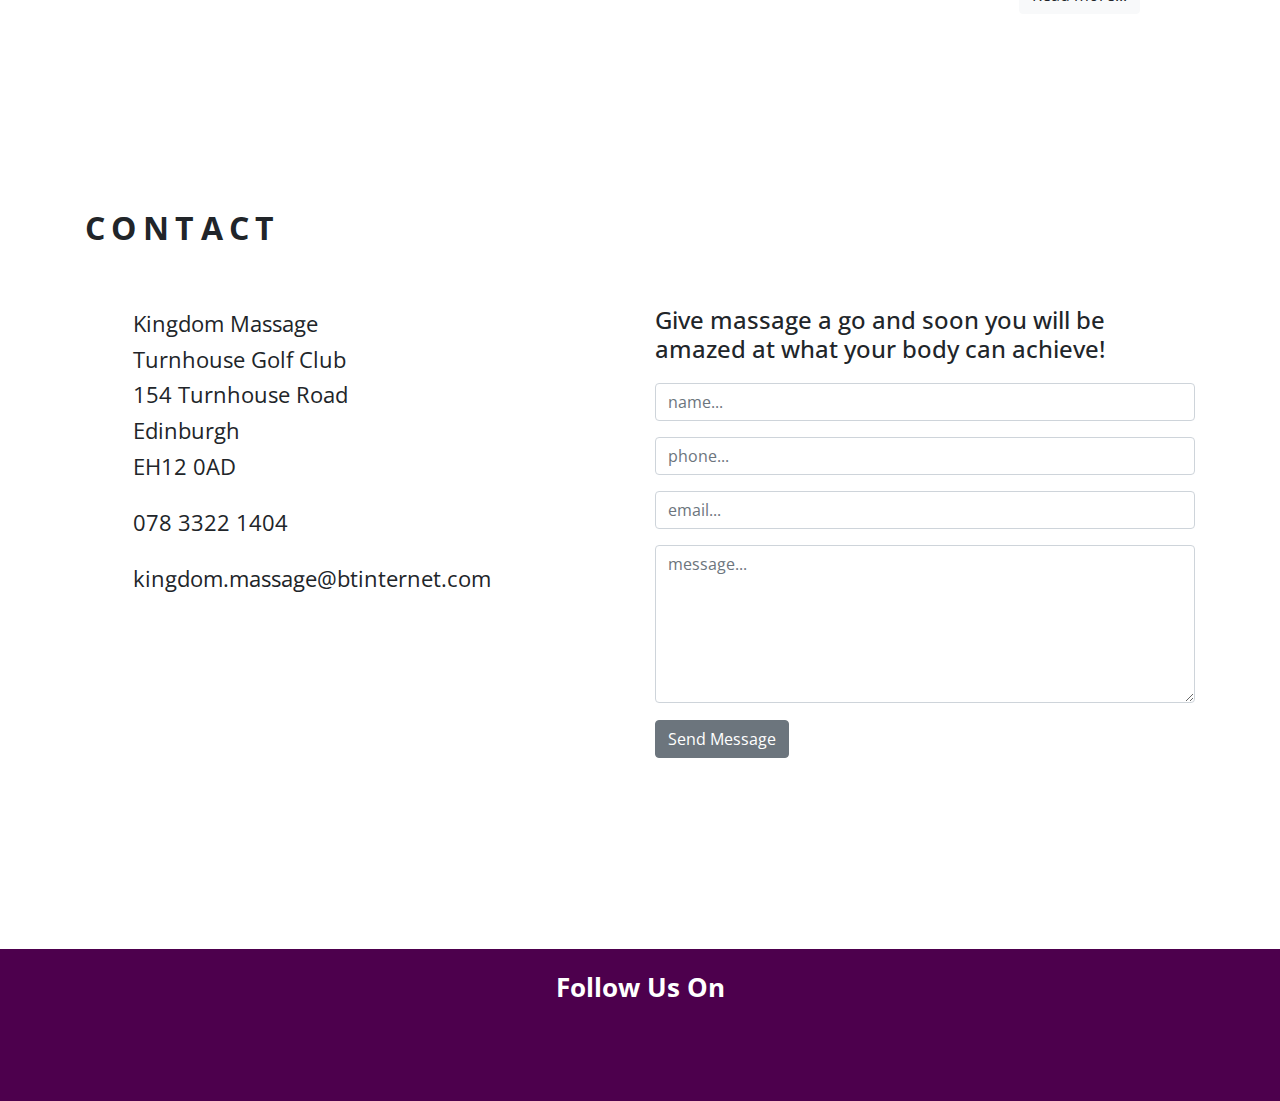
==== commit c00e2281: "Massage Therapy section added and About section updated" ====
--- a/index.html
+++ b/index.html
@@ -19,7 +19,7 @@
 <!-- ########### Header ########### -->
 
     <header>
-        <nav class="navbar navbar-expand-lg navbar-light fixed-top">
+        <nav class="navbar navbar-expand-xl navbar-light fixed-top">
             <a class="navbar-brand" href="#home">
                 <img src="assets/images/logo.jpg" width="40" height="40" class="d-inline align-middle" alt="logo">
                 Kingdom Massage
@@ -32,7 +32,7 @@
             <div class="collapse navbar-collapse" id="navbarNavDropdown">
                 <div class="navbar-nav ml-auto">
                     <a class="nav-item nav-link" href="#home">Home</a>
-                    <a class="nav-item nav-link" href="#introduction">Massage Therapy</a>
+                    <a class="nav-item nav-link" href="#massage-therapy">Massage Therapy</a>
                     <a class="nav-item nav-link" href="#treatments">Treatments</a>
                     <a class="nav-item nav-link" href="#about">About</a>
                     <a class="nav-item nav-link" href="#contact">Contact</a>
@@ -60,7 +60,7 @@
                
                 <div>
                     <p>Massage is a treatment which aims to relax, revive and heal the body. Using manual hands-on movements and manipulation of the soft tissues and muscles in the body.
-                        Massage therapy dates back thousands of years, today there are many specialised forms, the main aim is to induce relaxation and 
+                        Massage therapy dates back thousands of years, today there are many specialised forms. The main aim is to induce relaxation and 
                         treat not only the symptoms but the root cause of the problem.</p>
                 </div>
                        
@@ -282,26 +282,97 @@
         <div class="container section-container">
             <h2 class="container-title">About</h2>
             <div class="about-profile">
-                <div class="about-image d-none d-sm-block">
-                    <img src="assets/images/about.jpg" alt="Laura Gemmell" class="avator">
-                </div>
-                <h3>Laura Gemmell <small>(RMT DOSM)</small></h3>
-                <div class="about-history">
-    
-                    <p>I originally hail from Banbridge, Northern Ireland and have lived in Scotland since 2001, now residing in Carnock.
-                    All my life i have been a keen sports person including Tae Kwon Do, badminton, golf and hockey. Now being a working mother I fully 
-                    understand the day to day stress and tension a body can suffer.</p>
-                        
-                    <p>On recognising the aches and pains I suffered myself during sport, work and pregnancy I decided to take up the challenge and learn massage therapy. 
-                    After completing and thoroughly enjoying therapeutic massage training, I also mastered the on-site and sports/remedial massage challenges. It was after 
-                    the completion of these that I realised how versatile massage actually is and how often small adjustments to lifestyle in addition to massage can help 
-                    bring the mind and body back into balance.</p>
-                        
-                    <p>After finishing my training with Scottish Massage Schools I've continued to develop my professional skills by studying techniques in Hot Stones, 
-                    Slavic and Emmett therapies. I am also a member of Scottish Massage Therapists Organisation (SMTO).</p>
-                </div>    
-            </div>
-        </div>
+                <div class="row no-gutters">
+                    <div class="col-12 col-md-auto">
+                        <img src="assets/images/about.jpg" alt="Laura Gemmell" class="profile-image">
+                    </div>
+                    <div class="col">
+                        <h2>Laura Gemmell</h2>
+                        <h4>Owner and Massage Therapist (RMT DOSM)</h4>
+                        <div class="profile-history">
+                            <p>I originally hail from Banbridge, Northern Ireland and have lived in Scotland since 2001, now residing in Carnock.
+                            All my life i have been a keen sports person including Tae Kwon Do, badminton, golf and hockey. Now being a working mother I fully 
+                            understand the day to day stress and tension a body can suffer.</p>
+                            <div class="collapse" id="collapseLaura">
+                                <p>On recognising the aches and pains I suffered myself during sport, work and pregnancy I decided to take up the challenge and learn massage therapy. 
+                                After completing and thoroughly enjoying therapeutic massage training, I also mastered the on-site and sports/remedial massage challenges. It was after 
+                                the completion of these that I realised how versatile massage actually is and how often small adjustments to lifestyle in addition to massage can help 
+                                bring the mind and body back into balance.</p>
+                                
+                                <p>After finishing my training with Scottish Massage Schools I've continued to develop my professional skills by studying techniques in Hot Stones, 
+                                Slavic and Emmett therapies. I am also a member of Scottish Massage Therapists Organisation (SMTO).</p>
+                            </div>
+                            <p>                    
+                                <button class="btn btn-light float-right" type="button" data-toggle="collapse" data-target="#collapseLaura" aria-expanded="false" aria-controls="collapseExample">
+                                    Read more...
+                                </button>
+                            </p>
+                        </div>
+                    </div> 
+                </div>
+                <div class="row no-gutters">
+                    <div class="col-12">
+                        <hr>
+                    </div>
+                </div>
+                <div class="row no-gutters">
+                    <div class="col-12 col-md-auto">
+                        <img src="assets/images/about2.jpg" alt="Vickie McCraw" class="profile-image">
+                    </div>
+                    <div class="col">
+                        <h2>Vickie McCraw</h2>
+                        <h4>Massage Therapist (DIR DOSM)</h4>
+                        <div class="profile-history">
+                            <p>Hi I’m Vickie McCraw DIR DOSM and am excited to bring Reflexology to the Kingdom Massage repertoire.  I’m born and 
+                            bred in Edinburgh and now reside in my hometown with my hubby and 3 sons.  I have a full life as a mum, housewife and 
+                            general taxi driver to endless activities such as golf, footie, swimming etc.</p>
+                            <div class="collapse" id="collapseVickie">
+                                <p>After completing my Swedish Massage training many years ago, I tried a taster session in Reflexology and was instantly 
+                                hooked! Knowing that this was the direction I wanted to head in, I spared no time in studying the discipline and gaining 
+                                experience.  I find reflexology and the outcome it can produce very rewarding and have been thrilled with the feedback 
+                                received from my clients.</p>
+                                
+                                <p>Hopefully the passion I have for both massage and reflexology reflects through my work as the role they can play in 
+                                taking care of ourselves both mentally and physically can be life changing.</p>
+                            </div>
+                            <p>                    
+                                <button class="btn btn-light float-right" type="button" data-toggle="collapse" data-target="#collapseVickie" aria-expanded="false" aria-controls="collapseExample">
+                                    Read more...
+                                </button>
+                            </p>
+                        </div>
+                    </div> 
+                </div>
+                <div class="row no-gutters">
+                    <div class="col-12">
+                        <hr>
+                    </div>
+                </div>
+                <div class="row no-gutters">
+                    <div class="col-12 col-md-auto">
+                        <img src="assets/images/logo.jpg" alt="Susan Chambers" class="profile-image">
+                    </div>
+                    <div class="col">
+                        <h2>Susan Chambers</h2>
+                        <h4>Massage Therapist</h4>
+                        <div class="profile-history">
+                            <p>My name is Susan and I am delighted to join Kingdom Massage and offer my holistic approach encompassing  the mind, 
+                            body and spirit.</p>
+                            <div class="collapse" id="collapseSusan">
+                                <p>Having worked in the health and fitness industry for many years and achieving diplomas in Remedial and Sports, Swedish and Mat Pilates 
+                                as well as completing training and initiation into the second degree of the Usui Reiki Healing system, it’s safe to say I am dedicated 
+                                to helping and improving the well being of those feeling aches, pains and the ‘just not at myself’!!.</p>
+                            </div>
+                            <p>                    
+                                <button class="btn btn-light float-right" type="button" data-toggle="collapse" data-target="#collapseSusan" aria-expanded="false" aria-controls="collapseExample">
+                                    Read more...
+                                </button>
+                            </p>
+                        </div>
+                    </div> 
+                </div>
+             
+  
     </section>
           
             
--- a/assets/css/style.css
+++ b/assets/css/style.css
@@ -23,7 +23,7 @@
 
 .navbar {
     background-color: #fff;
-    font-size: 1.6em;
+    font-size: 1.4em;
     text-transform: uppercase;
 }
 
@@ -58,7 +58,7 @@
 
 .jumbotron {
     display: inline-block;
-    margin-top: 20%;
+    margin-top: 10%;
     margin-left: 5%;
     margin-right: 5%;
     background: transparent;
@@ -68,11 +68,11 @@
 
 .jumbotron h1 {
     font-weight: 400;
+    font-size: 5em;
+}
+
+.jumbotron h2 {
     font-size: 4em;
-}
-
-.jumbotron h2 {
-    font-size: 3em;
 }
 
 .jumbotron p {
@@ -93,23 +93,26 @@
     padding: 5%;
 }
 
-
-.about-history {
-    padding-top: 2%;
-}
-
-.about-image {
-    float: right;
-}
-
-.avator {
-    margin-top: 75px;
-    margin-left: 50px;
+.about-profile .row {
+    padding-top: 20px;
+    padding-bottom: 20px;
+}
+
+.about-profile hr {
+    height: 12px;
+    border: 0;
+    box-shadow: inset 0 12px 12px -12px rgba(0, 0, 0, 0.5);
+}
+
+.profile-image {
+    width: 200px;
     margin-right: 50px;
-    vertical-align: middle;
-    width: 300px;
-    height: 300px;
-    border-radius: 50%;
+    margin-bottom: 30px;
+    box-shadow: 0 4px 8px 0 rgba(0, 0, 0, 0.2), 0 6px 20px 0 rgba(0, 0, 0, 0.19);
+} 
+
+.profile-history {
+    margin-top: 30px;
 }
 
 
@@ -187,8 +190,8 @@
 /******************* contact *******************/
 
 .contact-background {
-    min-height: 100vh;
-    background: url("../images/contact-background.jpg") no-repeat bottom center fixed; 
+    min-height: 90vh;
+    background: url("../images/contact-background8.jpg") no-repeat bottom right fixed; 
     -webkit-background-size: cover;
     -moz-background-size: cover;
     -o-background-size: cover;
@@ -282,21 +285,34 @@
 
 /******************* media queries *******************/
 
-@media (max-width: 767px) {
+@media (max-width: 576px) {
     
     .navbar {
     font-size: 0.8em;
     }
 
     .jumbotron h1 {
+        font-size: 3em
+    }
+    
+    .jumbotron h2 {
         font-size: 2em
     }
     
-    .jumbotron h2 {
+    .jumbotron p {
         font-size: 1.5em
     }
     
     .section-container {
-    font-size: 1em;
-    }
-}+    font-size: 1.2em;
+    }
+    
+    .profile-image {
+        display: block;
+        margin-left: auto;
+        margin-right: auto;
+    } 
+}
+
+
+
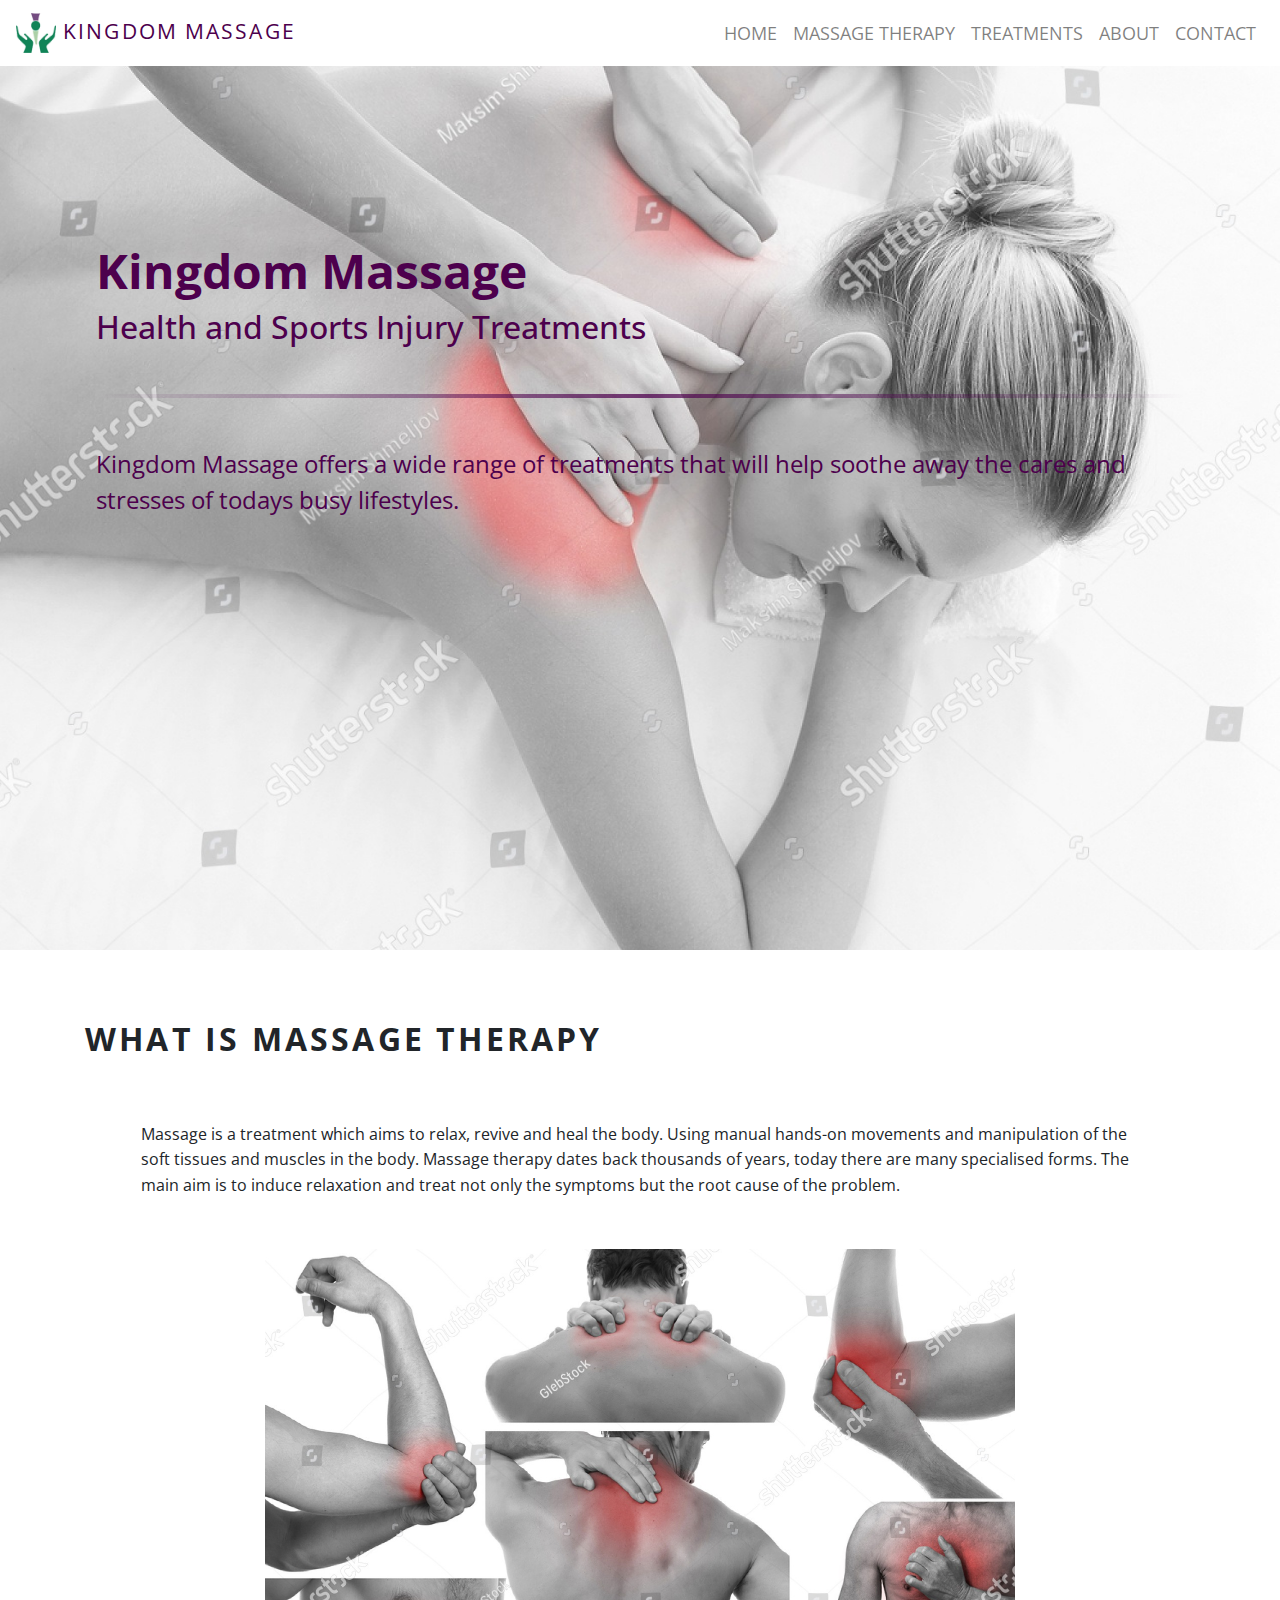
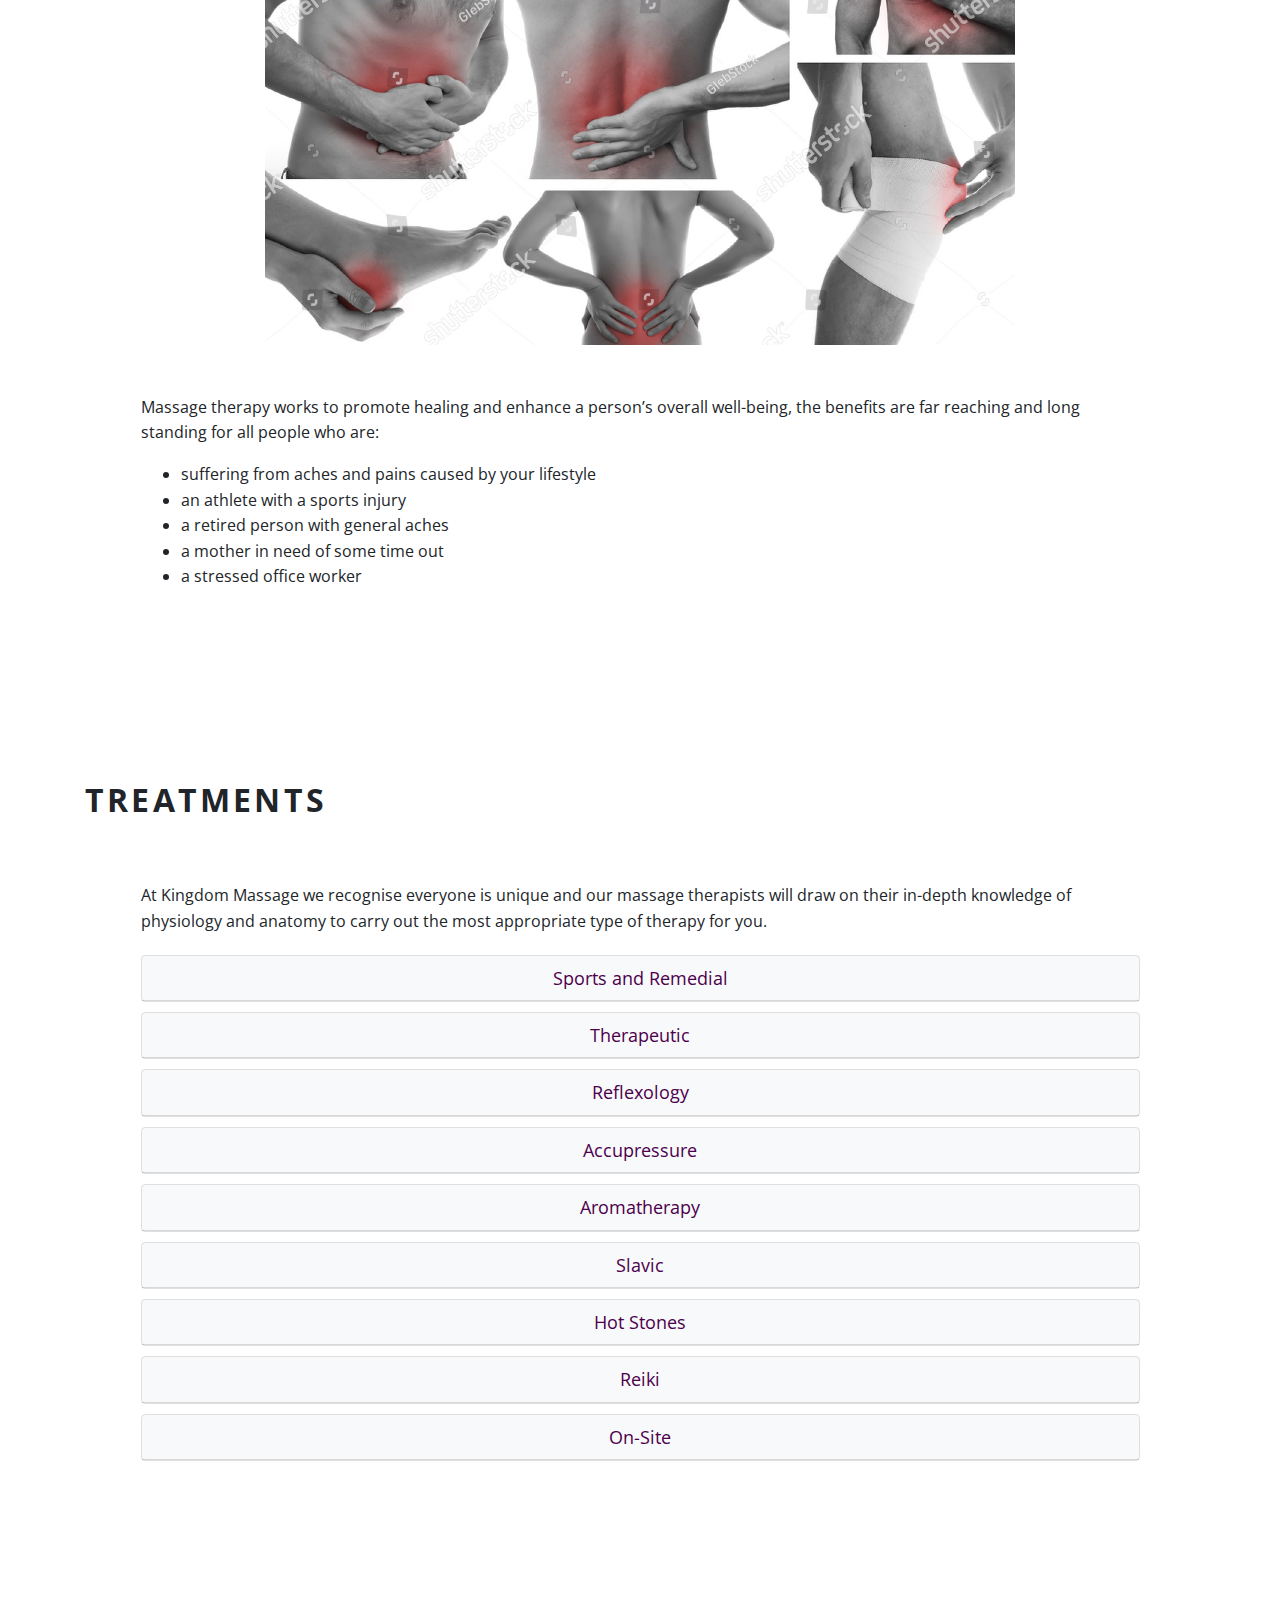
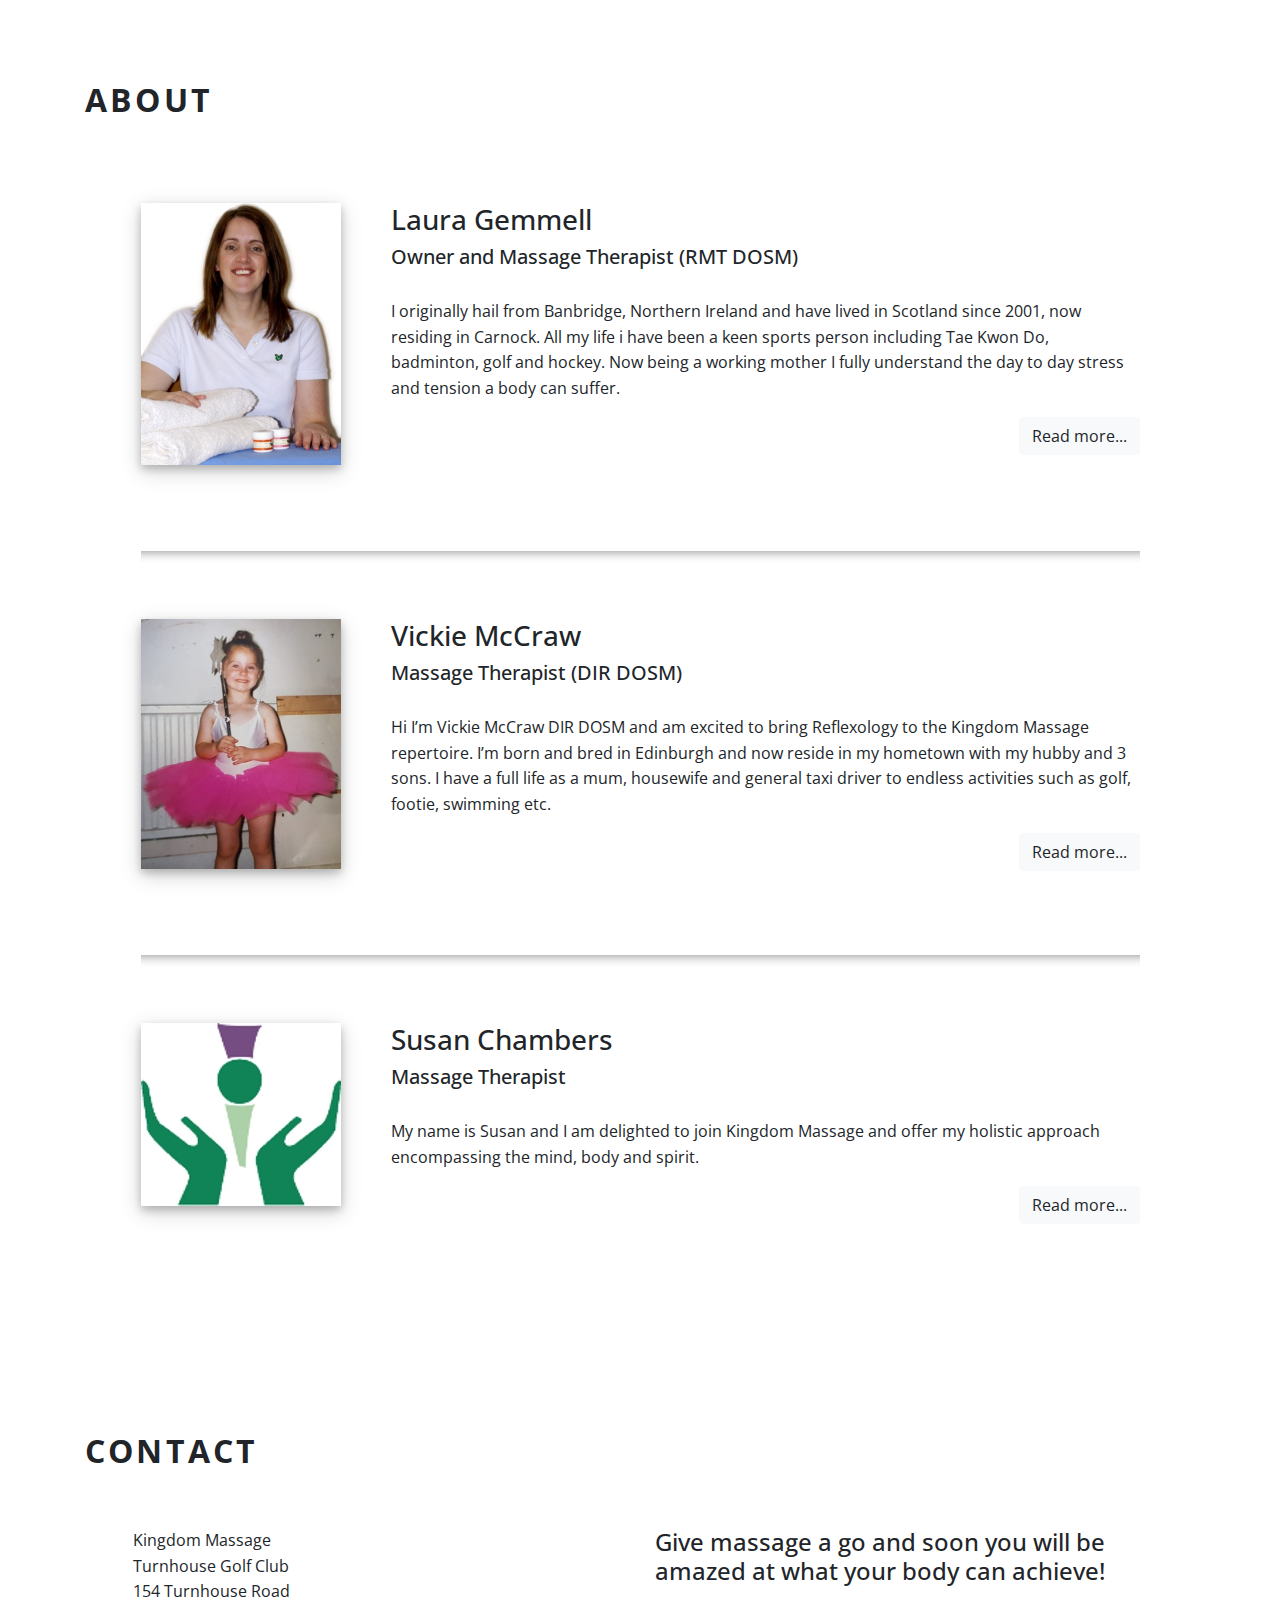
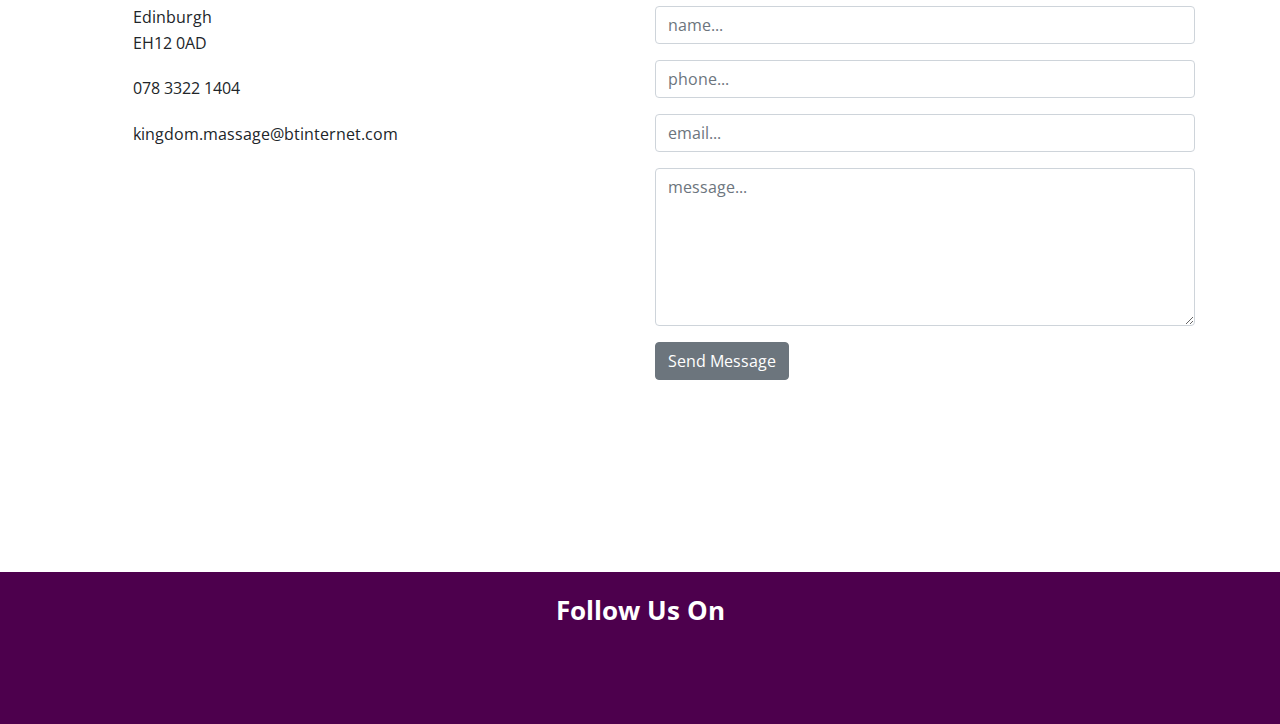
==== commit 6942f5e2: "Navbar font update and profiles title" ====
--- a/index.html
+++ b/index.html
@@ -287,8 +287,8 @@
                         <img src="assets/images/about.jpg" alt="Laura Gemmell" class="profile-image">
                     </div>
                     <div class="col">
-                        <h2>Laura Gemmell</h2>
-                        <h4>Owner and Massage Therapist (RMT DOSM)</h4>
+                        <h3>Laura Gemmell</h3>
+                        <h5>Owner and Massage Therapist (RMT DOSM)</h5>
                         <div class="profile-history">
                             <p>I originally hail from Banbridge, Northern Ireland and have lived in Scotland since 2001, now residing in Carnock.
                             All my life i have been a keen sports person including Tae Kwon Do, badminton, golf and hockey. Now being a working mother I fully 
@@ -320,8 +320,8 @@
                         <img src="assets/images/about2.jpg" alt="Vickie McCraw" class="profile-image">
                     </div>
                     <div class="col">
-                        <h2>Vickie McCraw</h2>
-                        <h4>Massage Therapist (DIR DOSM)</h4>
+                        <h3>Vickie McCraw</h3>
+                        <h5>Massage Therapist (DIR DOSM)</h5>
                         <div class="profile-history">
                             <p>Hi I’m Vickie McCraw DIR DOSM and am excited to bring Reflexology to the Kingdom Massage repertoire.  I’m born and 
                             bred in Edinburgh and now reside in my hometown with my hubby and 3 sons.  I have a full life as a mum, housewife and 
@@ -353,8 +353,8 @@
                         <img src="assets/images/logo.jpg" alt="Susan Chambers" class="profile-image">
                     </div>
                     <div class="col">
-                        <h2>Susan Chambers</h2>
-                        <h4>Massage Therapist</h4>
+                        <h3>Susan Chambers</h3>
+                        <h5>Massage Therapist</h5>
                         <div class="profile-history">
                             <p>My name is Susan and I am delighted to join Kingdom Massage and offer my holistic approach encompassing  the mind, 
                             body and spirit.</p>
--- a/assets/css/style.css
+++ b/assets/css/style.css
@@ -7,13 +7,13 @@
 .section-container {
     padding-top: 50px;
     padding-bottom: 50px;
-    font-size: 1.4em;
+    font-size: 1em;
     line-height: 1.6;
 }
 
 .container-title {
     text-transform: uppercase;
-    letter-spacing: 0.2em;
+    letter-spacing: 0.1em;
     font-weight: 700;
     padding-top: 20px;
 }
@@ -23,7 +23,7 @@
 
 .navbar {
     background-color: #fff;
-    font-size: 1.4em;
+    font-size: 1.1em;
     text-transform: uppercase;
 }
 
@@ -67,16 +67,16 @@
 }
 
 .jumbotron h1 {
-    font-weight: 400;
-    font-size: 5em;
+    font-weight: 700;
+    font-size: 3em;
 }
 
 .jumbotron h2 {
-    font-size: 4em;
+    font-size: 2em;
 }
 
 .jumbotron p {
-    font-size: 2em;
+    font-size: 1.5em;
 }
 
 .jumbotron hr {
@@ -292,19 +292,19 @@
     }
 
     .jumbotron h1 {
-        font-size: 3em
+        font-size: 2em
     }
     
     .jumbotron h2 {
-        font-size: 2em
+        font-size: 1.5em
     }
     
     .jumbotron p {
-        font-size: 1.5em
+        font-size: 1em
     }
     
     .section-container {
-    font-size: 1.2em;
+    font-size: 1em;
     }
     
     .profile-image {
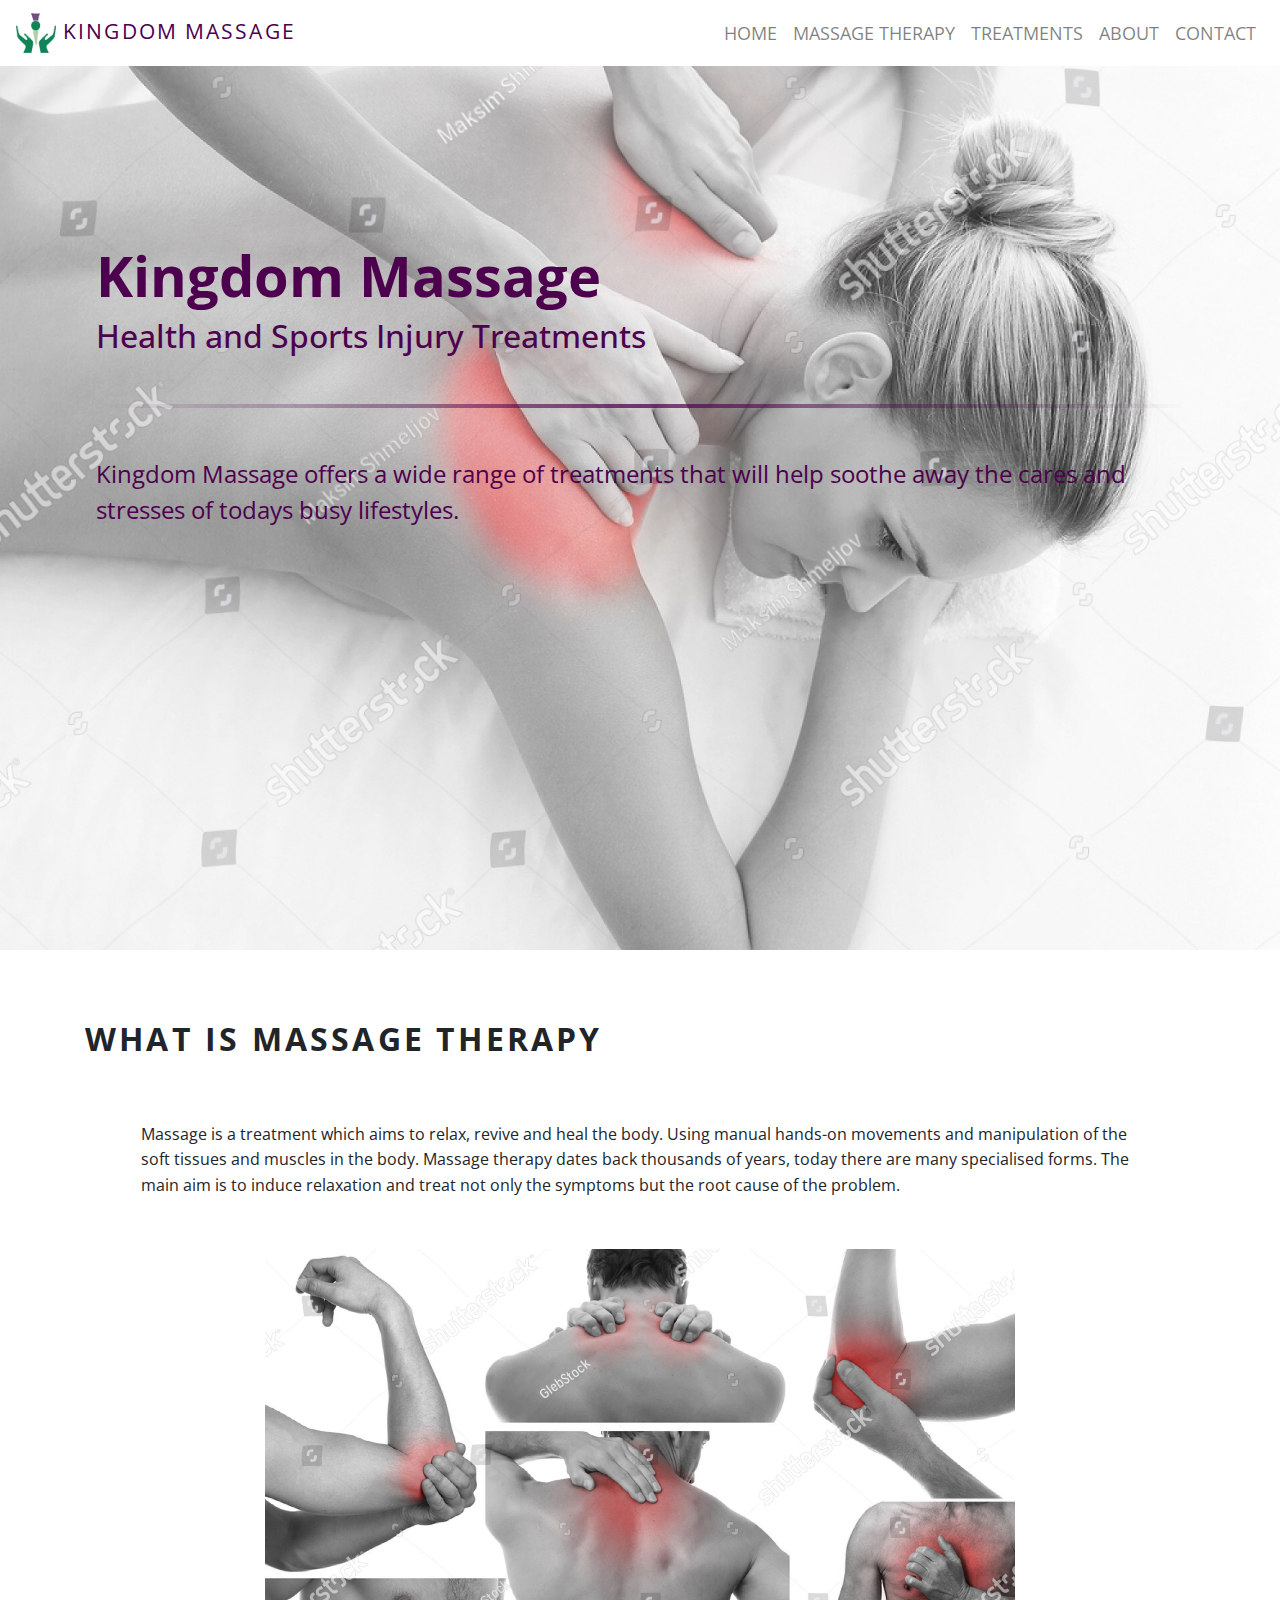
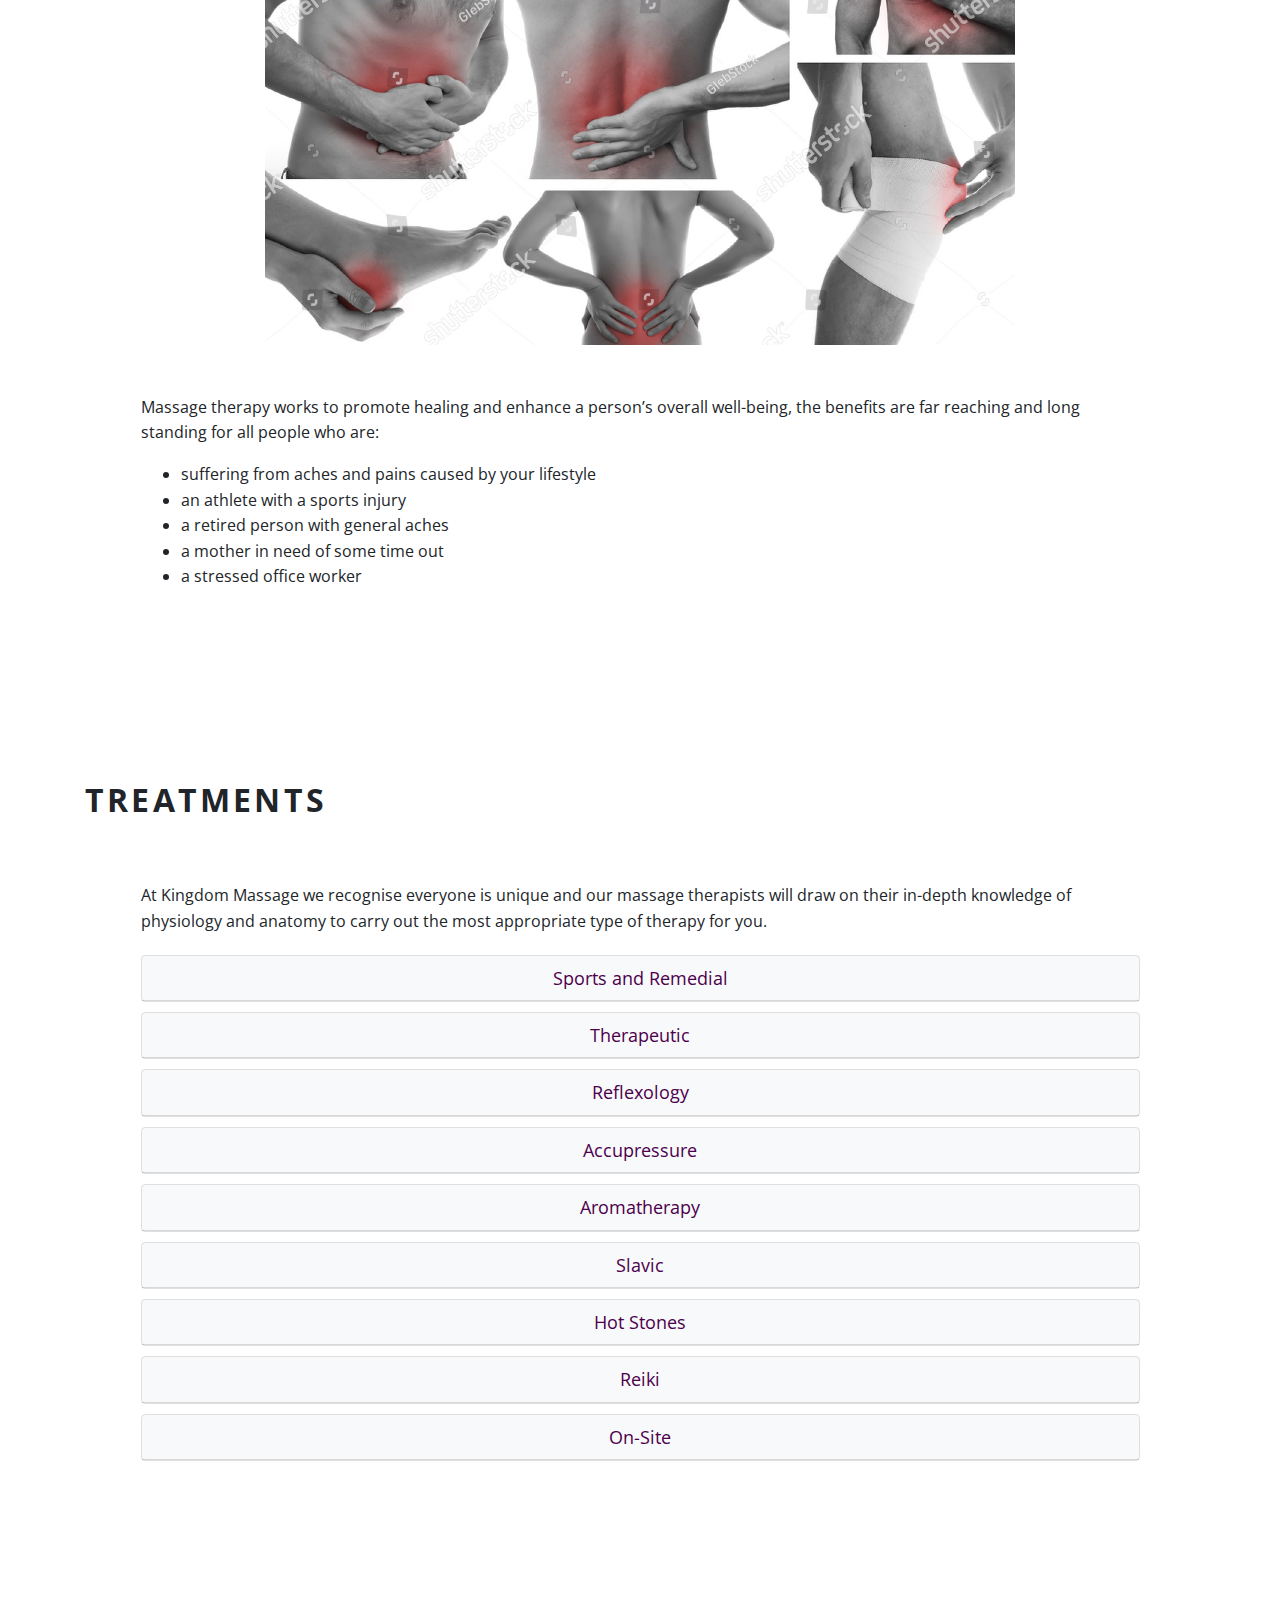
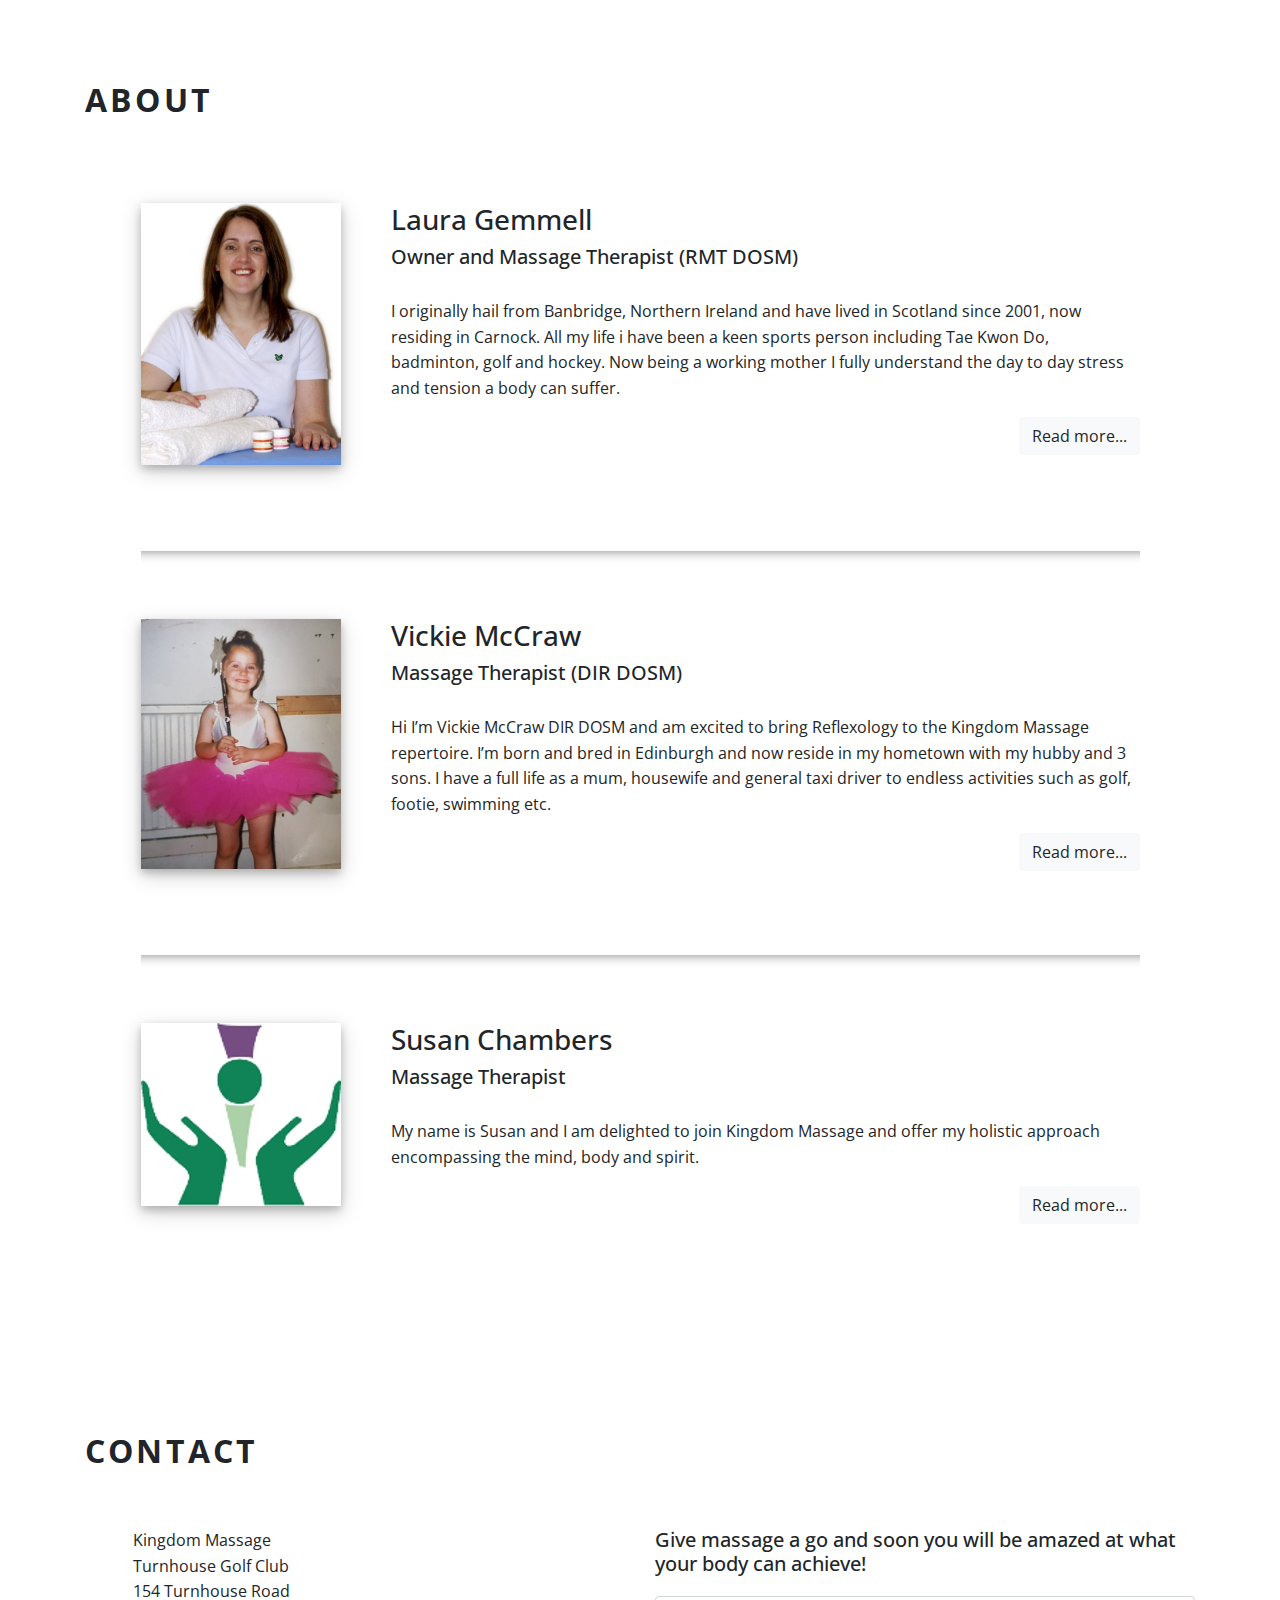
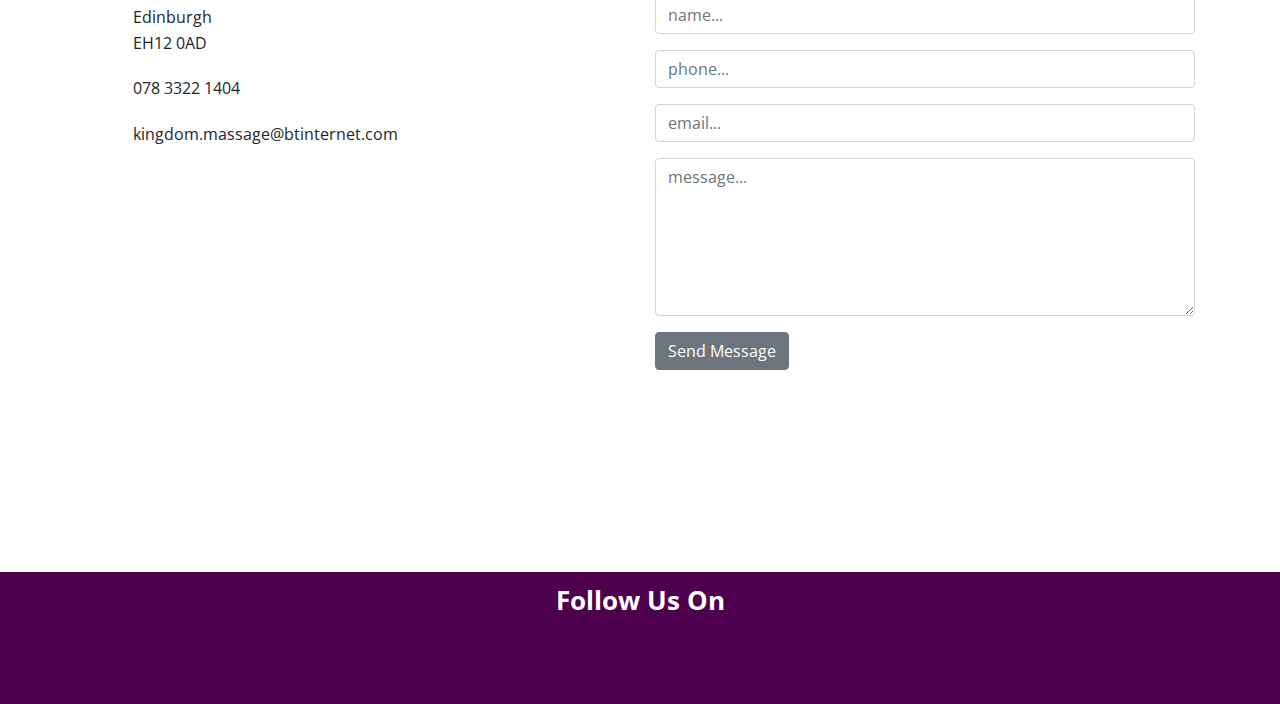
==== commit e56ae6c8: "contact headers updated" ====
--- a/index.html
+++ b/index.html
@@ -414,7 +414,7 @@
                     </div>
                 </div>
                 <div class="col-12 col-sm-12 col-md-6 contact-form">
-                    <h4>Give massage a go and soon you will be amazed at what your body can achieve!</h4>
+                    <h5>Give massage a go and soon you will be amazed at what your body can achieve!</h5>
                     <form>
                         <div class="form-group contact-input">
                             <input type="text" class="form-control" id="name" name="name" placeholder="name..." required>
--- a/assets/css/style.css
+++ b/assets/css/style.css
@@ -68,7 +68,7 @@
 
 .jumbotron h1 {
     font-weight: 700;
-    font-size: 3em;
+    font-size: 3.5em;
 }
 
 .jumbotron h2 {
@@ -229,8 +229,8 @@
 footer {
     background-color: #4d004d;
     text-align: center;
-    padding-top: 20px;
-    padding-bottom: 20px;
+    padding-top: 10px;
+    padding-bottom: 10px;
     color: #fff;
     font-size: 1.6em;
     font-weight: 700;
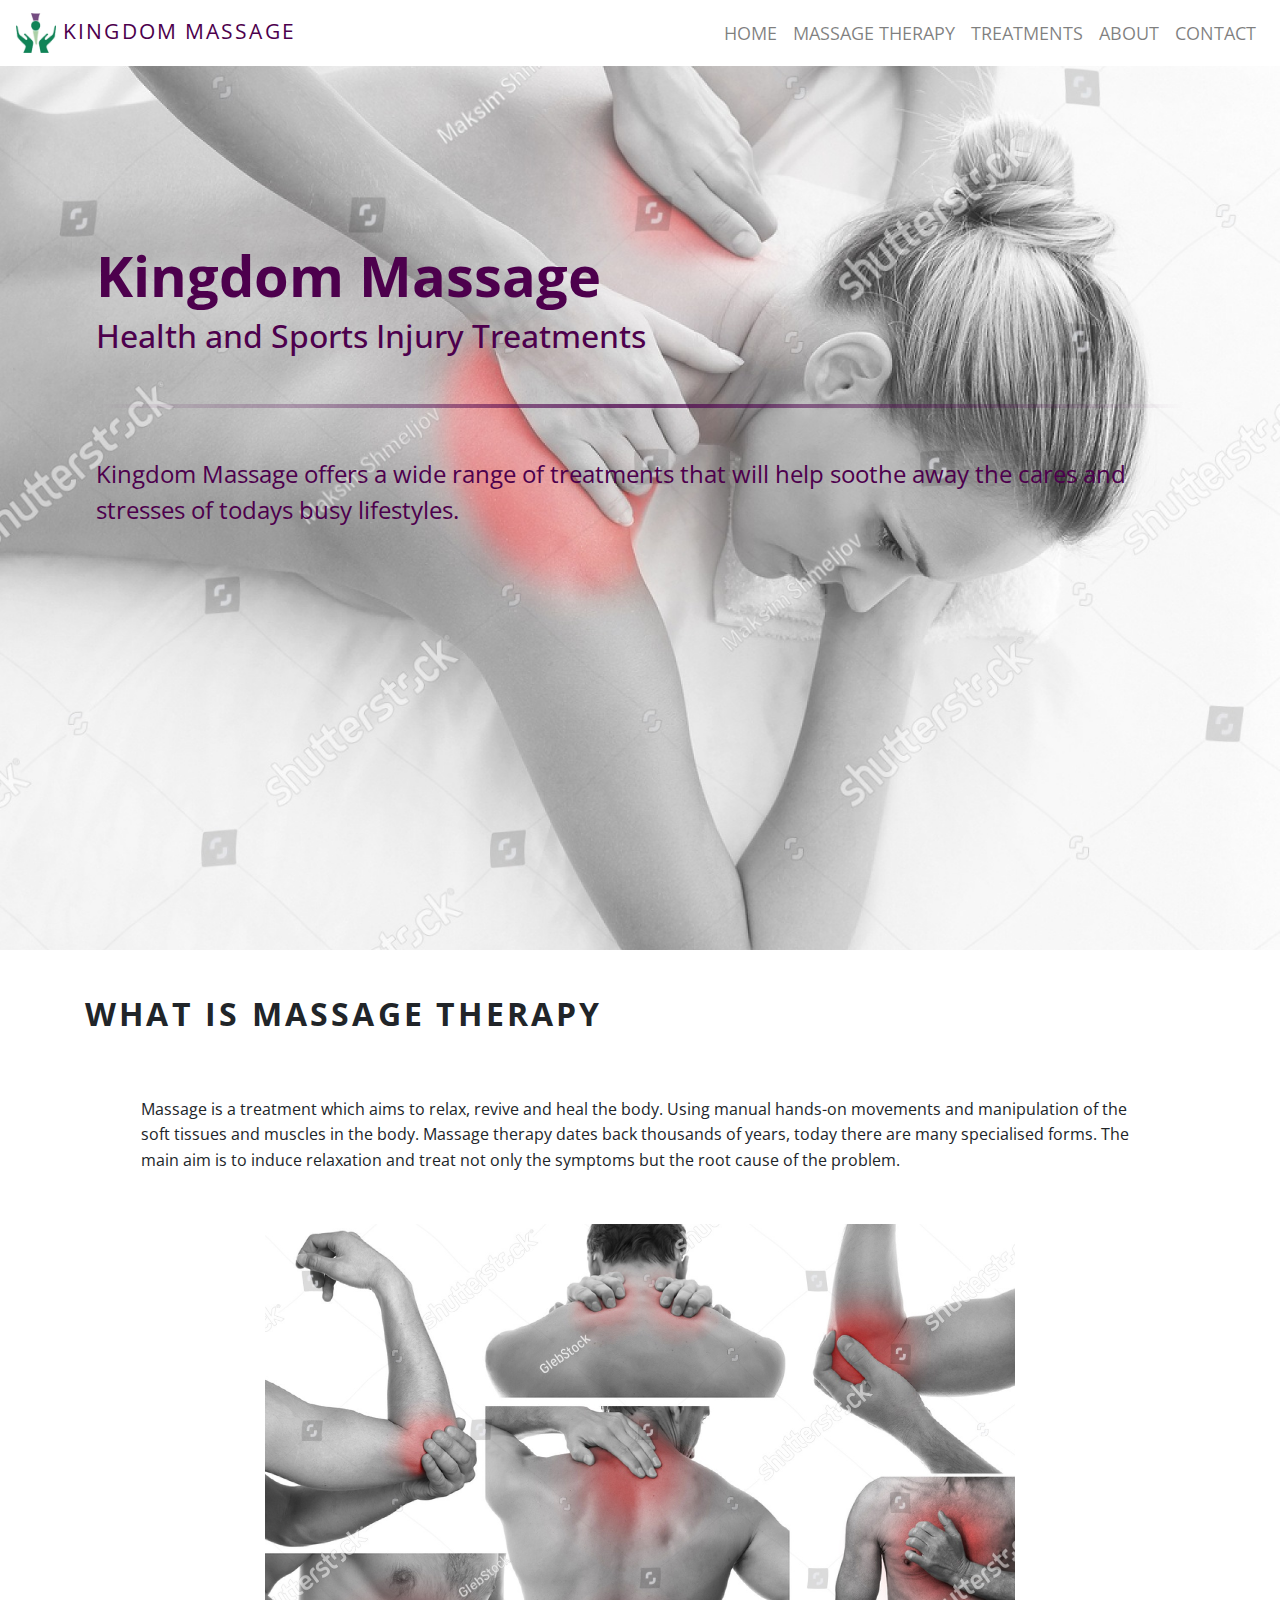
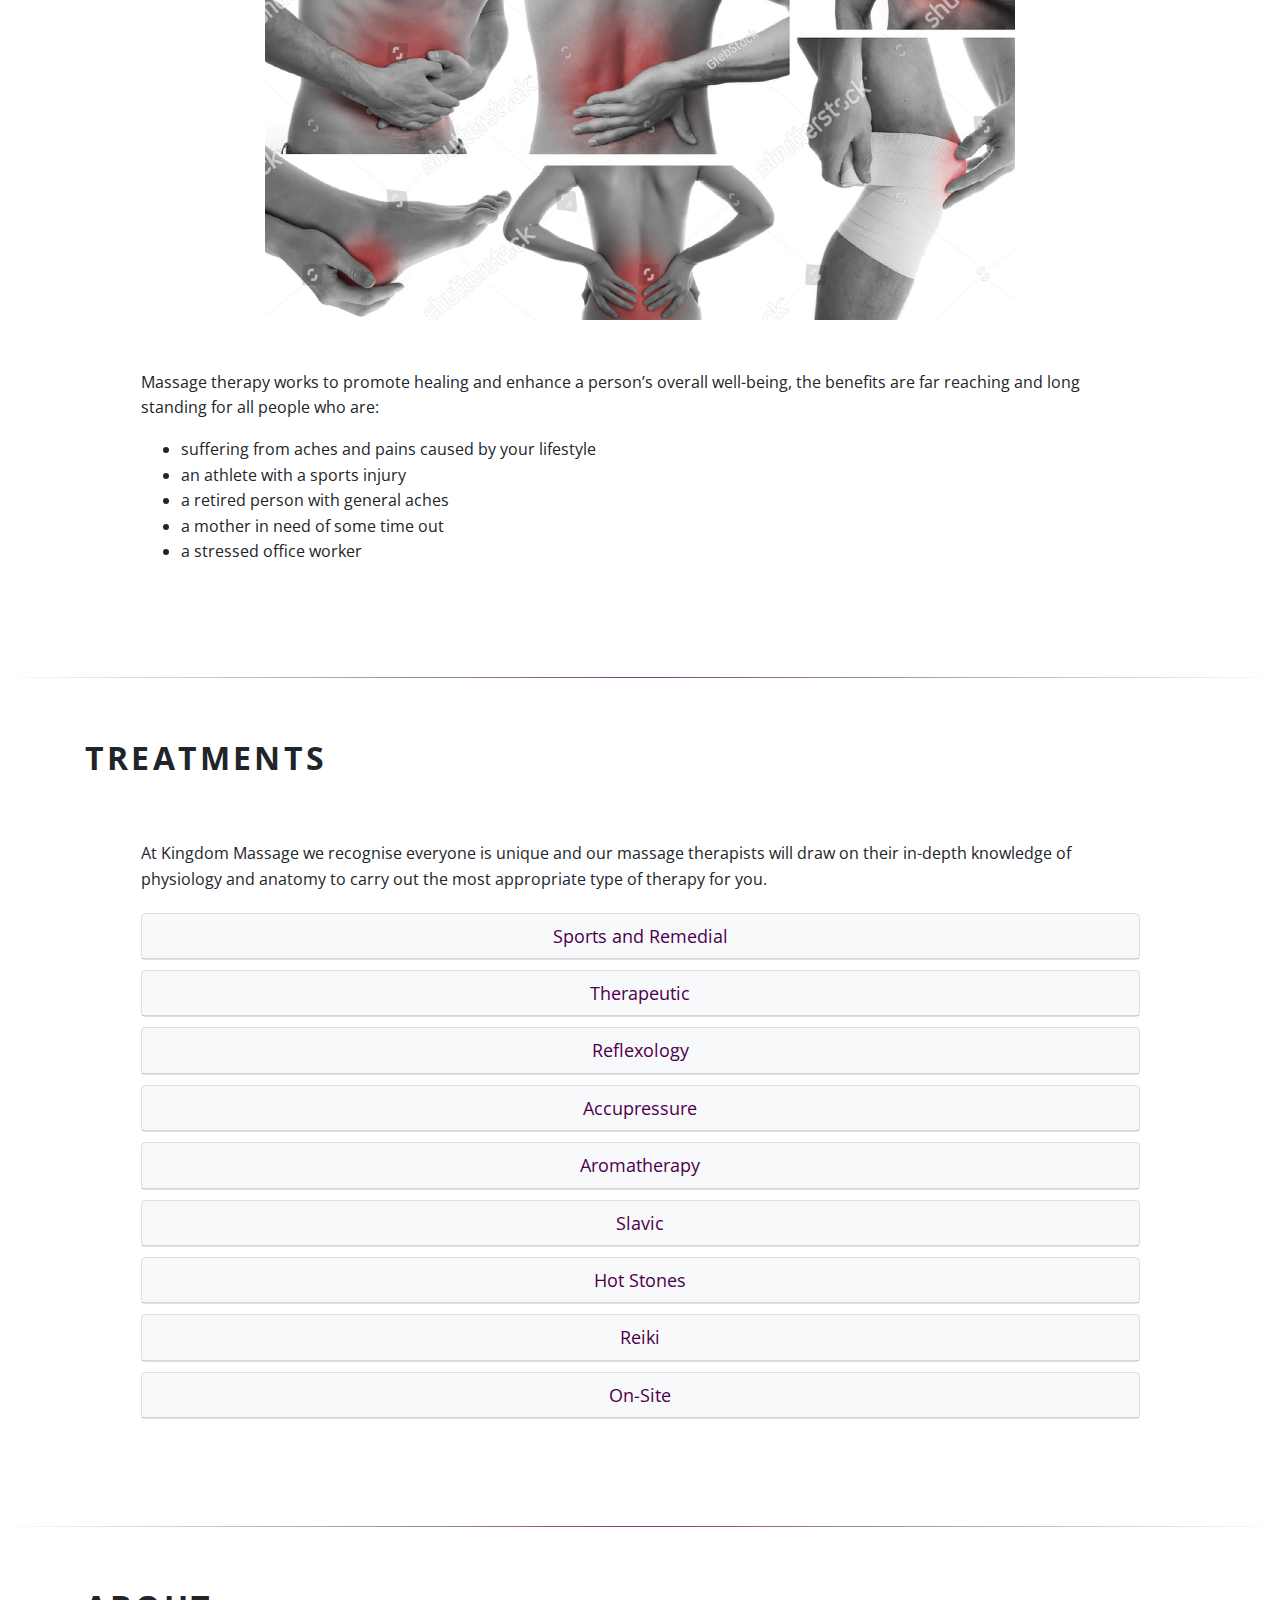
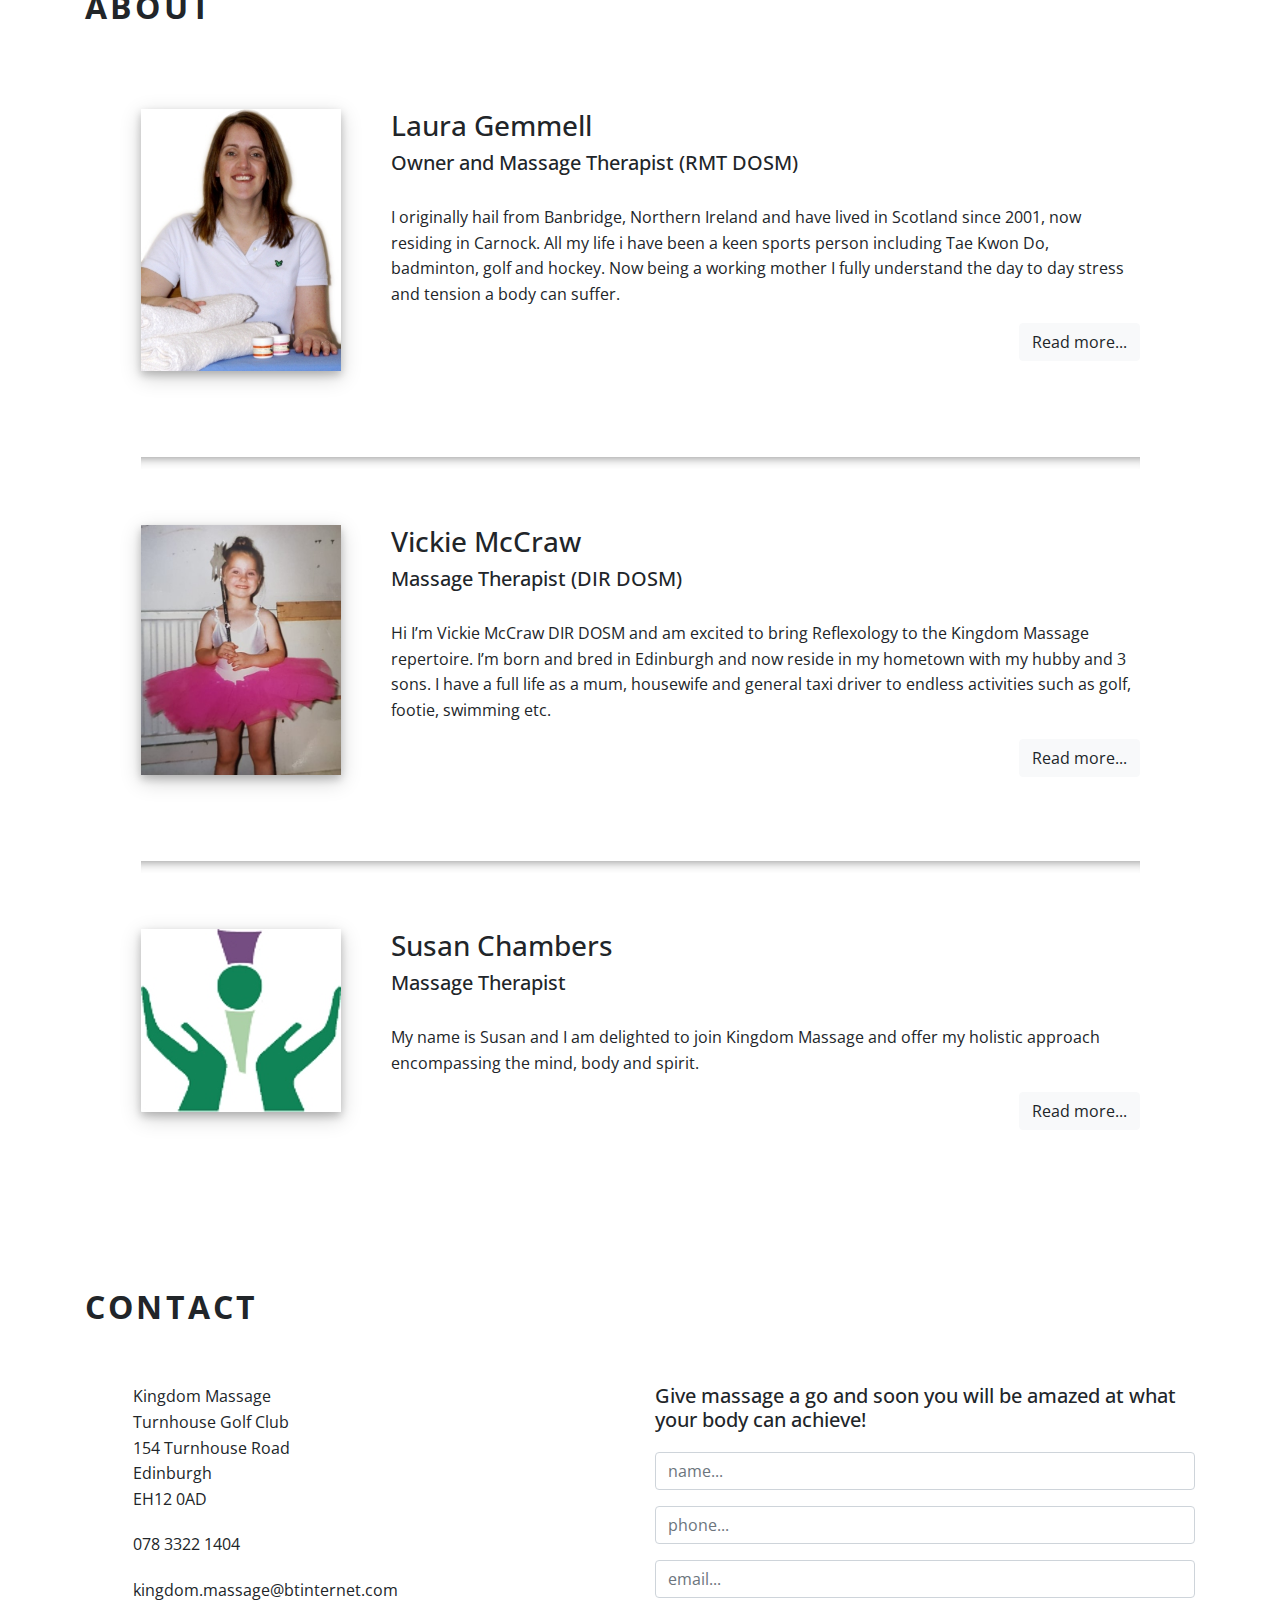
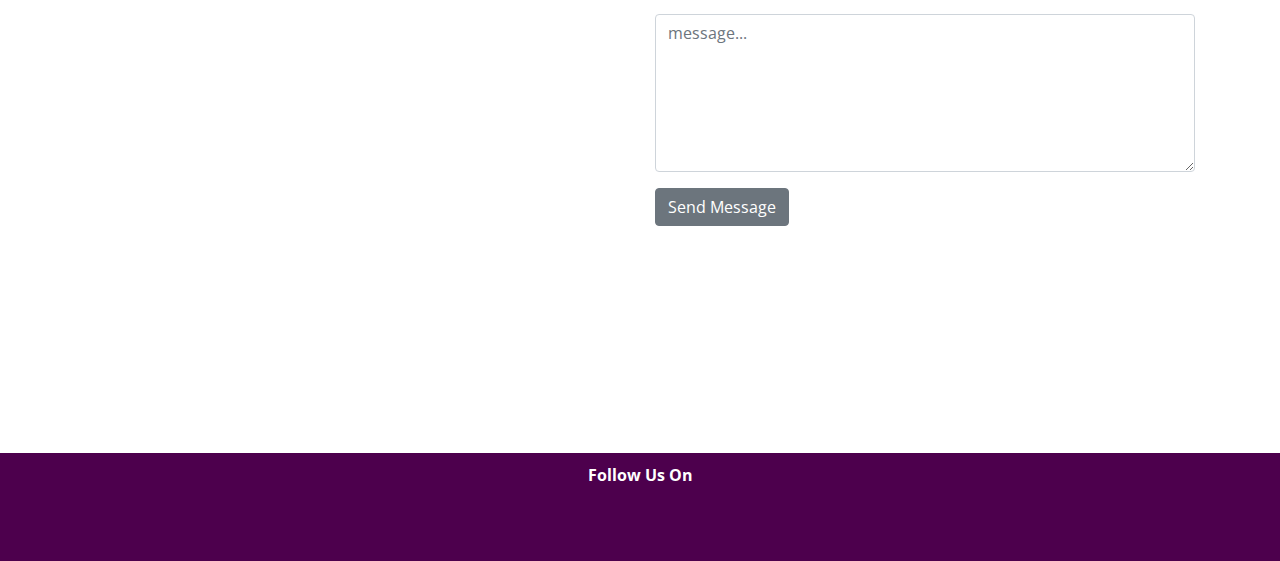
==== commit 33e5cc15: "section hr added" ====
--- a/index.html
+++ b/index.html
@@ -87,6 +87,7 @@
  <!-- ########### treatments section ########### -->
  
     <section id="treatments" class="treatments-background">
+        <hr class="section-hr">
         <div class="container section-container">
             <h2 class="container-title">Treatments</h2>
             <div class="treatments-experience">
@@ -279,6 +280,7 @@
 <!-- ########### About section ########### -->
  
     <section id="about">
+        <hr class="section-hr">
         <div class="container section-container">
             <h2 class="container-title">About</h2>
             <div class="about-profile">
@@ -312,7 +314,7 @@
                 </div>
                 <div class="row no-gutters">
                     <div class="col-12">
-                        <hr>
+                        <hr class="about-hr">
                     </div>
                 </div>
                 <div class="row no-gutters">
@@ -345,7 +347,7 @@
                 </div>
                 <div class="row no-gutters">
                     <div class="col-12">
-                        <hr>
+                        <hr class="about-hr">
                     </div>
                 </div>
                 <div class="row no-gutters">
@@ -371,8 +373,6 @@
                         </div>
                     </div> 
                 </div>
-             
-  
     </section>
           
             
--- a/assets/css/style.css
+++ b/assets/css/style.css
@@ -5,11 +5,18 @@
 }
 
 .section-container {
-    padding-top: 50px;
-    padding-bottom: 50px;
+    padding-top: 25px;
+    padding-bottom: 25px;
     font-size: 1em;
     line-height: 1.6;
 }
+
+.section-hr {
+    border: 0;
+    height: 1px;
+    background-image: linear-gradient(to right, rgba(77, 0, 77, 0), rgba(77, 0, 77, 0.75), rgba(77, 0, 77, 0));
+}
+
 
 .container-title {
     text-transform: uppercase;
@@ -18,7 +25,6 @@
     padding-top: 20px;
 }
 
-
 /******************* navbar *******************/
 
 .navbar {
@@ -49,7 +55,7 @@
 
 header {
     height: 100vh;
-    background: url("../images/massage-background9.jpg") no-repeat center center fixed; 
+    background: url("../images/massage-background.jpg") no-repeat center center fixed; 
     -webkit-background-size: cover;
     -moz-background-size: cover;
     -o-background-size: cover;
@@ -86,6 +92,8 @@
 }
 
 
+
+
 /******************* about *******************/
 
 
@@ -98,7 +106,7 @@
     padding-bottom: 20px;
 }
 
-.about-profile hr {
+.about-hr {
     height: 12px;
     border: 0;
     box-shadow: inset 0 12px 12px -12px rgba(0, 0, 0, 0.5);
@@ -135,13 +143,13 @@
 /******************* treatments *******************/
 
 .treatments-background {
-    min-height: 100vh;
-    background: url("../images/treatment-background.jpg") no-repeat center center fixed; 
+   /*  min-height: 100vh;
+    background: url("../images/treatment-background4.jpg") no-repeat center center fixed; 
     -webkit-background-size: cover;
     -moz-background-size: cover;
     -o-background-size: cover;
     background-size: cover;
-    padding: 0;
+    padding: 0; */
 }
 
 .treatments-experience {
@@ -196,7 +204,7 @@
     -moz-background-size: cover;
     -o-background-size: cover;
     background-size: cover;
-    padding: 0;
+    padding: 0; 
 }
 
 .contact-details {
@@ -232,12 +240,12 @@
     padding-top: 10px;
     padding-bottom: 10px;
     color: #fff;
-    font-size: 1.6em;
+    font-size: 1em;
     font-weight: 700;
 }
 
 .fa-facebook-f {
-    font-size: 1.5em;
+    font-size: 2em;
     font-weight: 400;
     vertical-align: middle;
     margin-left: 5px;
@@ -260,7 +268,7 @@
 }
 
 .fa-twitter {
-    font-size: 1.5em;
+    font-size: 2em;
     font-weight: 400;
     vertical-align: middle;
     margin-left: 5px;
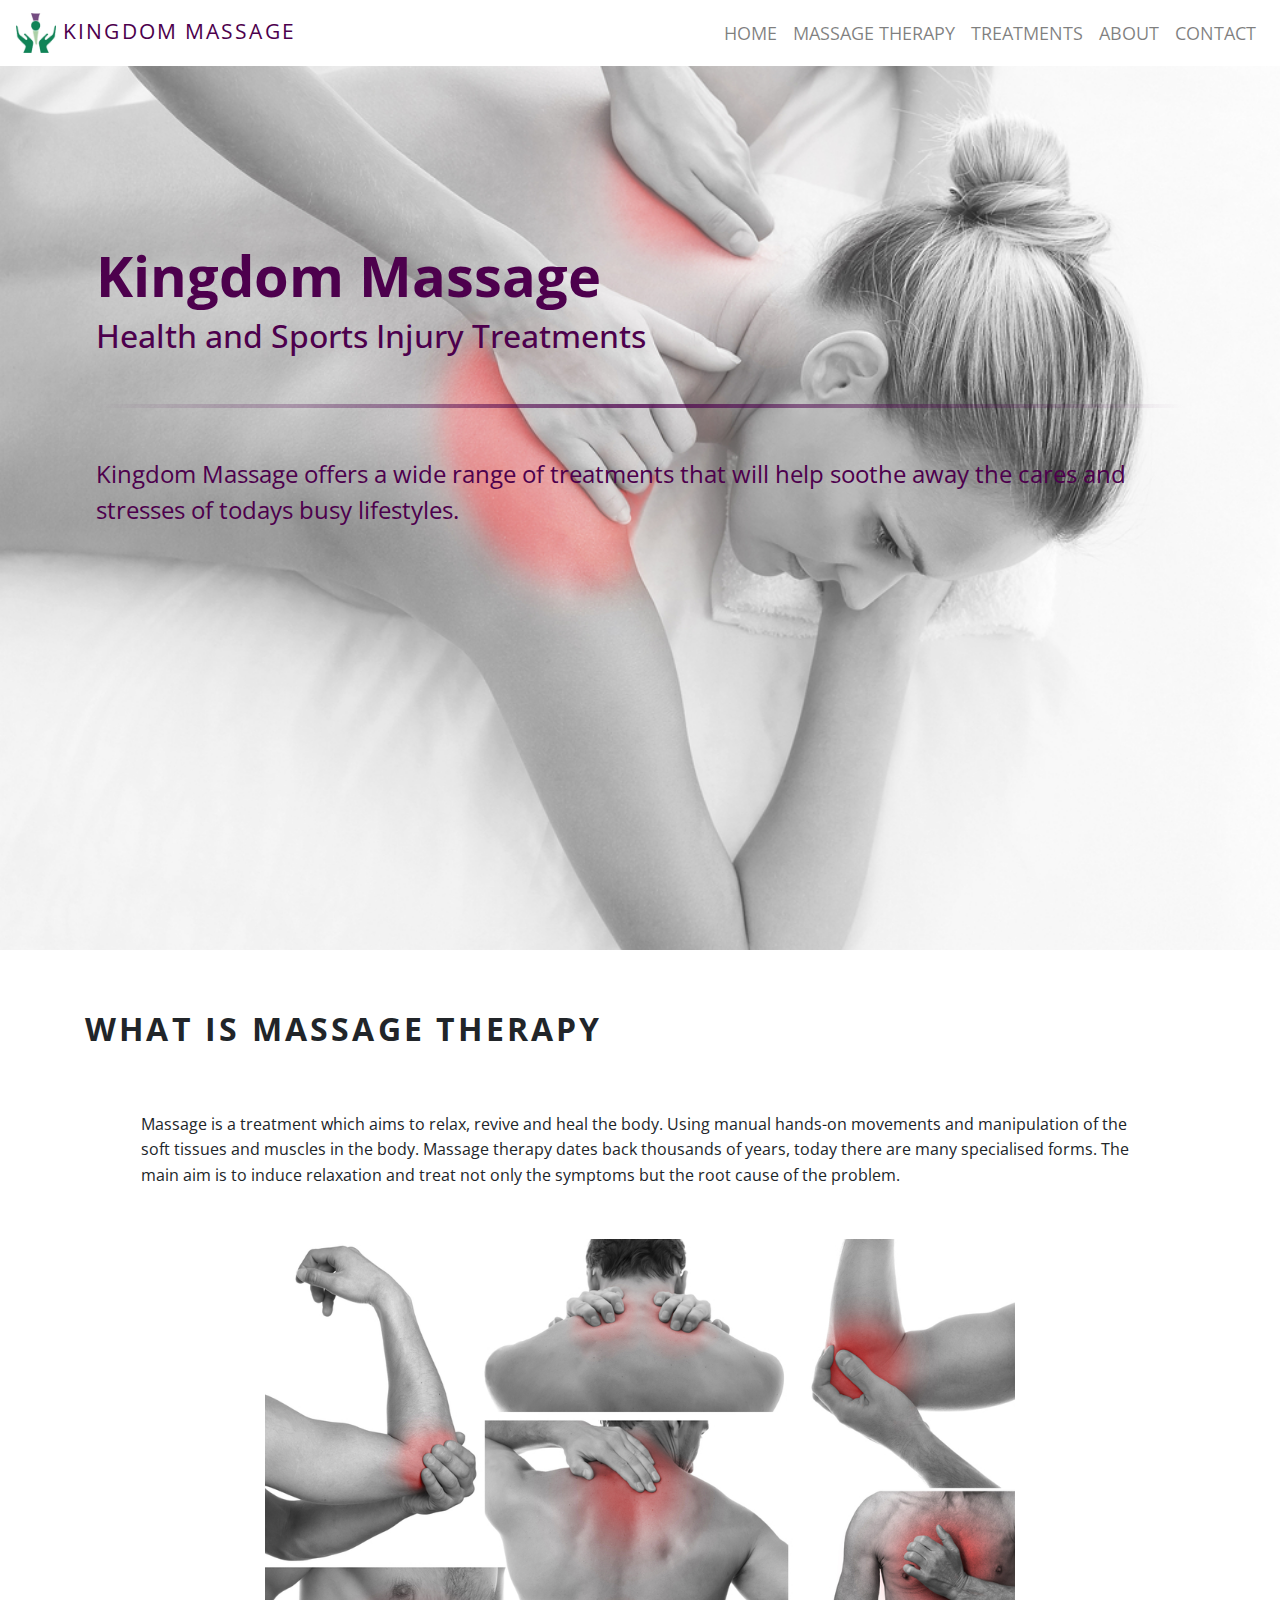
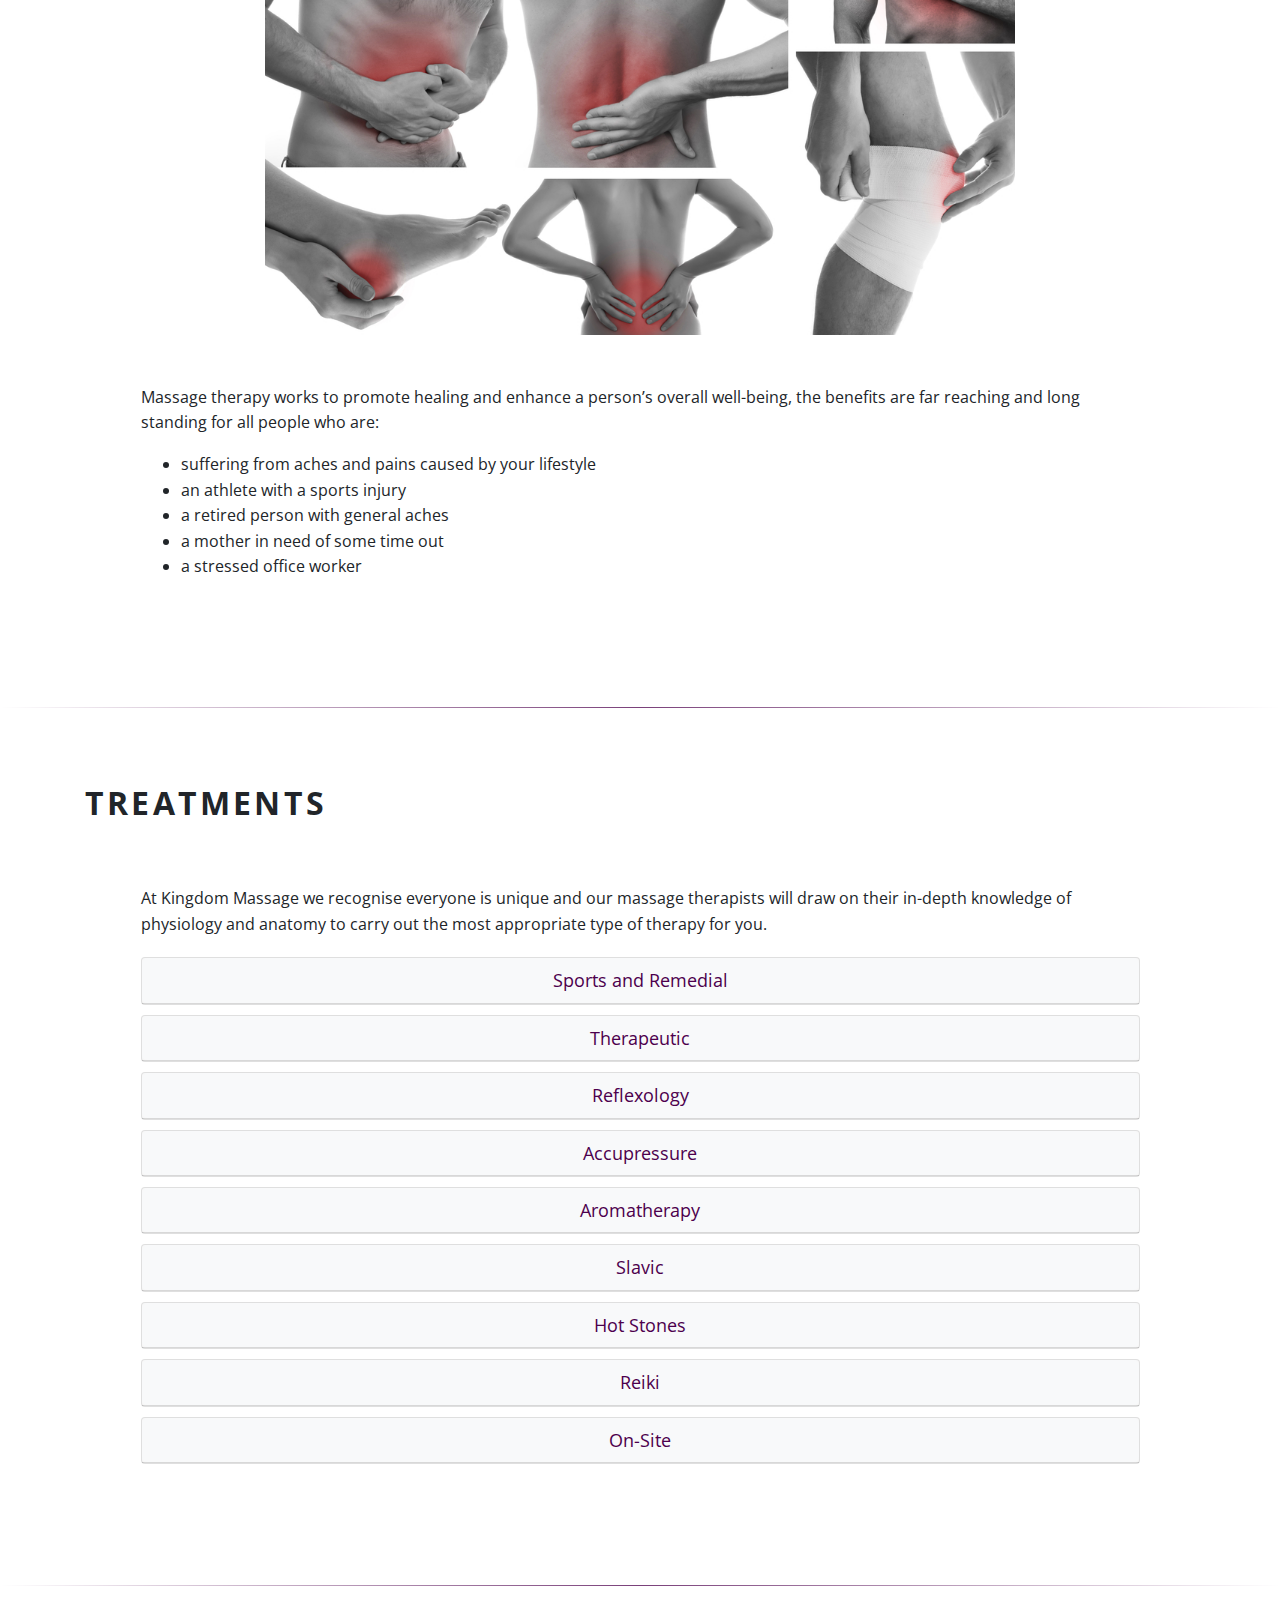
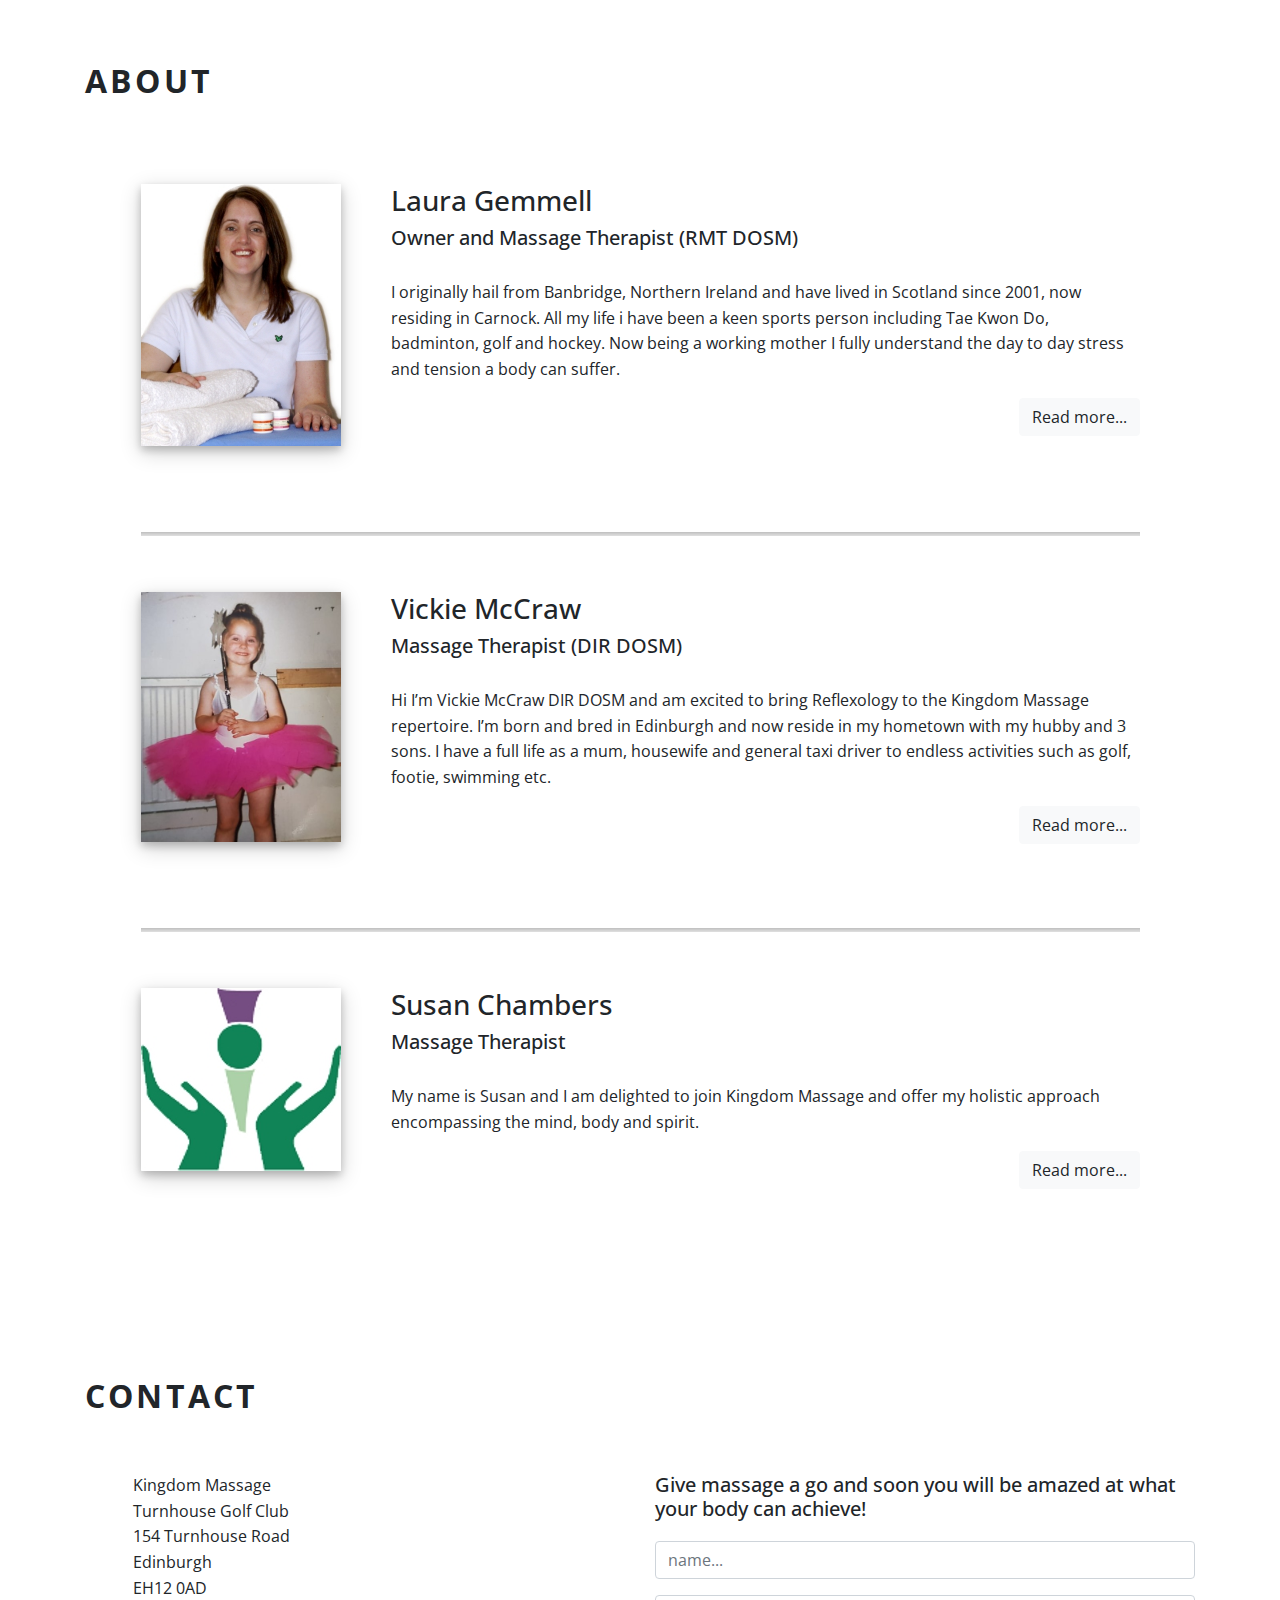
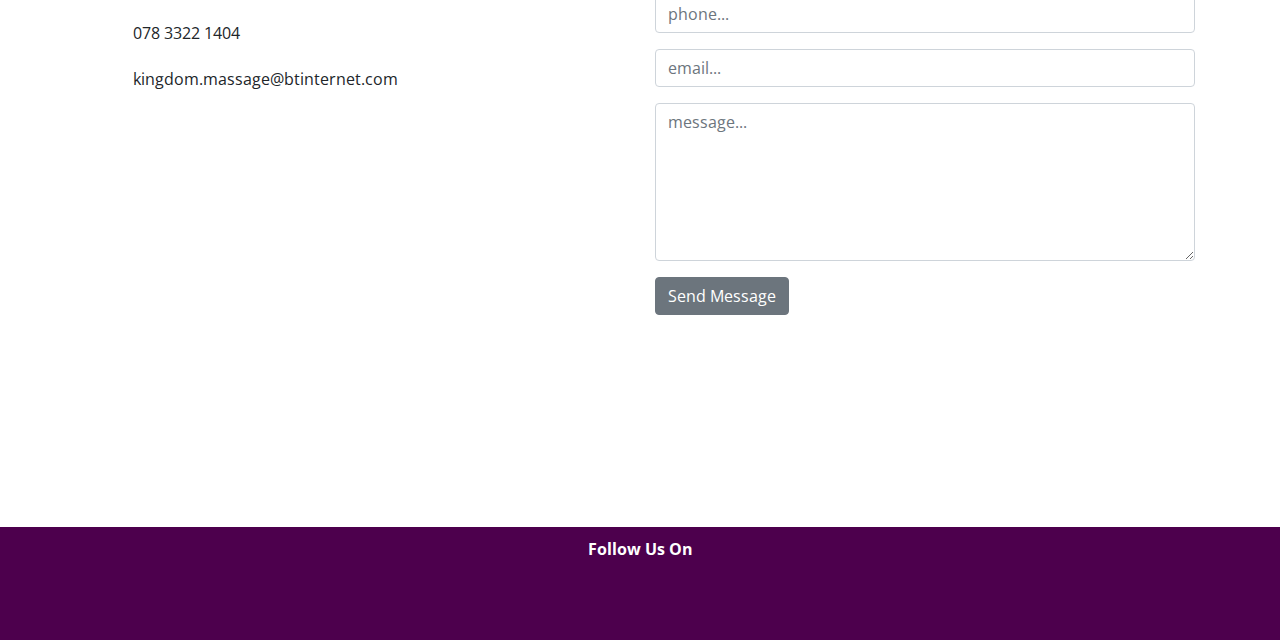
==== commit c0819264: "background images updated" ====
--- a/index.html
+++ b/index.html
@@ -10,9 +10,6 @@
     <link href="https://fonts.googleapis.com/css?family=Open+Sans:400,700,800&display=swap" rel="stylesheet">
     <link rel="stylesheet" href="assets/css/style.css" type="text/css" />
     <title>Kingdom Massage</title>
-    
-     
-    
 </head>
 <body id="home">
 
@@ -24,11 +21,9 @@
                 <img src="assets/images/logo.jpg" width="40" height="40" class="d-inline align-middle" alt="logo">
                 Kingdom Massage
             </a>
-            
             <button class="navbar-toggler" type="button" data-toggle="collapse" data-target="#navbarNavDropdown" aria-controls="navbarNavDropdown" aria-expanded="false" aria-label="Toggle navigation">
                 <span class="navbar-toggler-icon"></span>
             </button>
-  
             <div class="collapse navbar-collapse" id="navbarNavDropdown">
                 <div class="navbar-nav ml-auto">
                     <a class="nav-item nav-link" href="#home">Home</a>
@@ -39,7 +34,6 @@
                 </div>
             </div>
         </nav>
-   
         <div class="jumbotron">
             <h1>Kingdom Massage</h1>
             <h2>Health and Sports Injury Treatments</h2>
@@ -49,7 +43,6 @@
             </div>
         </div>
     </header>
-     
  
 <!-- ########### massage therapy section ########### -->
  
@@ -57,28 +50,21 @@
         <div class="container section-container">
             <h2 class="container-title">What is Massage Therapy</h2>
             <div class="massage-therapy">
+                <p>Massage is a treatment which aims to relax, revive and heal the body. Using manual hands-on movements and manipulation of the soft tissues and muscles in the body.
+                Massage therapy dates back thousands of years, today there are many specialised forms. The main aim is to induce relaxation and 
+                treat not only the symptoms but the root cause of the problem.</p>
                
-                <div>
-                    <p>Massage is a treatment which aims to relax, revive and heal the body. Using manual hands-on movements and manipulation of the soft tissues and muscles in the body.
-                        Massage therapy dates back thousands of years, today there are many specialised forms. The main aim is to induce relaxation and 
-                        treat not only the symptoms but the root cause of the problem.</p>
-                </div>
-                       
-                
-                    <img src="assets/images/body-pains.jpg" alt="body pains" class= "body-pains">
-               
-                
-                <div>
-                    <p>Massage therapy works to promote healing and enhance a person’s overall well-being, the benefits are far reaching and long 
-                    standing for all people who are:</p>
-                    <ul>
-                        <li>suffering from aches and pains caused by your lifestyle</li>
-                        <li>an athlete with a sports injury</li>
-                        <li>a retired person with general aches</li>
-                        <li>a mother in need of some time out</li>
-                        <li>a stressed office worker</li>
-                    </ul>
-                </div> 
+                <img src="assets/images/body-pains.jpg" alt="body pains" class= "body-pains">
+        
+                <p>Massage therapy works to promote healing and enhance a person’s overall well-being, the benefits are far reaching and long 
+                standing for all people who are:</p>
+                <ul>
+                    <li>suffering from aches and pains caused by your lifestyle</li>
+                    <li>an athlete with a sports injury</li>
+                    <li>a retired person with general aches</li>
+                    <li>a mother in need of some time out</li>
+                    <li>a stressed office worker</li>
+                </ul>
             </div>
         </div>
     </section>
@@ -117,23 +103,23 @@
                     </div>
                 </div>
                     <div class="card">
-                    <div class="card-header" id="headingTwo">
-                        <button class="btn btn-light btn-lg btn-block collapsed" type="button" data-toggle="collapse" data-target="#collapseTwo" aria-expanded="false" aria-controls="collapseTwo">
-                            Therapeutic
-                        </button>
-                    </div>
-                    <div id="collapseTwo" class="collapse" aria-labelledby="headingTwo" data-parent="#treatments-accordon">
-                        <div class="card-body">
-                            <div class="d-none d-sm-block">
-                                <img src="assets/images/therapeutic_thumbnail.png" alt="Therapeutic"class="treatment-image">
-                            </div>
-                            <div class="treatment-description">
-                                <p>This treatment aids relaxation through loosening and improving muscle tone.  An increase in circulation will also enhance both oxygen and nutrient delivery to muscle cells whilst boosting waste removal which results in a reduction of the physical effect of stress i.e. lower heart rate, breathing rate and blood pressure.</p>
-                                <p>Therapeutic massage can be used as a standalone treatment on a regular basis to promote that feel good feeling, as well as treating a wide range of conditions and ailments.</p>
-                            </div>
-                        </div>
-                    </div>
-                </div>
+                        <div class="card-header" id="headingTwo">
+                            <button class="btn btn-light btn-lg btn-block collapsed" type="button" data-toggle="collapse" data-target="#collapseTwo" aria-expanded="false" aria-controls="collapseTwo">
+                                Therapeutic
+                            </button>
+                        </div>
+                        <div id="collapseTwo" class="collapse" aria-labelledby="headingTwo" data-parent="#treatments-accordon">
+                            <div class="card-body">
+                                <div class="d-none d-sm-block">
+                                    <img src="assets/images/therapeutic_thumbnail.png" alt="Therapeutic"class="treatment-image">
+                                </div>
+                                <div class="treatment-description">
+                                    <p>This treatment aids relaxation through loosening and improving muscle tone.  An increase in circulation will also enhance both oxygen and nutrient delivery to muscle cells whilst boosting waste removal which results in a reduction of the physical effect of stress i.e. lower heart rate, breathing rate and blood pressure.</p>
+                                    <p>Therapeutic massage can be used as a standalone treatment on a regular basis to promote that feel good feeling, as well as treating a wide range of conditions and ailments.</p>
+                                </div>
+                            </div>
+                        </div>
+                    </div>
                     <div class="card">
                     <div class="card-header" id="headingThree">
                         <button class="btn btn-light btn-lg btn-block collapsed" type="button" data-toggle="collapse" data-target="#collapseThree" aria-expanded="false" aria-controls="collapseThree">
--- a/assets/css/style.css
+++ b/assets/css/style.css
@@ -5,8 +5,8 @@
 }
 
 .section-container {
-    padding-top: 25px;
-    padding-bottom: 25px;
+    padding-top: 40px;
+    padding-bottom: 40px;
     font-size: 1em;
     line-height: 1.6;
 }
@@ -16,7 +16,6 @@
     height: 1px;
     background-image: linear-gradient(to right, rgba(77, 0, 77, 0), rgba(77, 0, 77, 0.75), rgba(77, 0, 77, 0));
 }
-
 
 .container-title {
     text-transform: uppercase;
@@ -25,6 +24,7 @@
     padding-top: 20px;
 }
 
+
 /******************* navbar *******************/
 
 .navbar {
@@ -50,6 +50,7 @@
     font-size: 1.2em;
     letter-spacing: 0.1em;
 }
+
 
 /******************* jumbotron *******************/
 
@@ -92,8 +93,6 @@
 }
 
 
-
-
 /******************* about *******************/
 
 
@@ -107,7 +106,7 @@
 }
 
 .about-hr {
-    height: 12px;
+    height: 4px;
     border: 0;
     box-shadow: inset 0 12px 12px -12px rgba(0, 0, 0, 0.5);
 }
@@ -143,13 +142,7 @@
 /******************* treatments *******************/
 
 .treatments-background {
-   /*  min-height: 100vh;
-    background: url("../images/treatment-background4.jpg") no-repeat center center fixed; 
-    -webkit-background-size: cover;
-    -moz-background-size: cover;
-    -o-background-size: cover;
-    background-size: cover;
-    padding: 0; */
+
 }
 
 .treatments-experience {
@@ -161,9 +154,9 @@
 }
 
 .card {
-    background-color: transparent;
     margin-bottom: 10px;
 }
+
 .card-header {
     padding: 0;
     margin: 0;
@@ -199,7 +192,7 @@
 
 .contact-background {
     min-height: 90vh;
-    background: url("../images/contact-background8.jpg") no-repeat bottom right fixed; 
+    background: url("../images/contact-background.jpg") no-repeat bottom right fixed; 
     -webkit-background-size: cover;
     -moz-background-size: cover;
     -o-background-size: cover;
@@ -245,14 +238,14 @@
 }
 
 .fa-facebook-f {
-    font-size: 2em;
+    font-size: 2.2em;
     font-weight: 400;
     vertical-align: middle;
     margin-left: 5px;
     margin-right: 5px;
     padding-top: 7px;
     color: #4d004d; 
-    background: #afafaf;
+    background: #B3B6B7;
     height: 50px;
     width: 50px;
     border-radius: 50%;
@@ -268,14 +261,14 @@
 }
 
 .fa-twitter {
-    font-size: 2em;
+    font-size: 2.2em;
     font-weight: 400;
     vertical-align: middle;
     margin-left: 5px;
     margin-right: 5px;
     padding-top: 7px;
     color: #4d004d; 
-    background: #afafaf;
+    background: #B3B6B7;
     height: 50px;
     width: 50px;
     border-radius: 50%;
@@ -294,7 +287,6 @@
 /******************* media queries *******************/
 
 @media (max-width: 576px) {
-    
     .navbar {
     font-size: 0.8em;
     }
@@ -309,10 +301,6 @@
     
     .jumbotron p {
         font-size: 1em
-    }
-    
-    .section-container {
-    font-size: 1em;
     }
     
     .profile-image {
